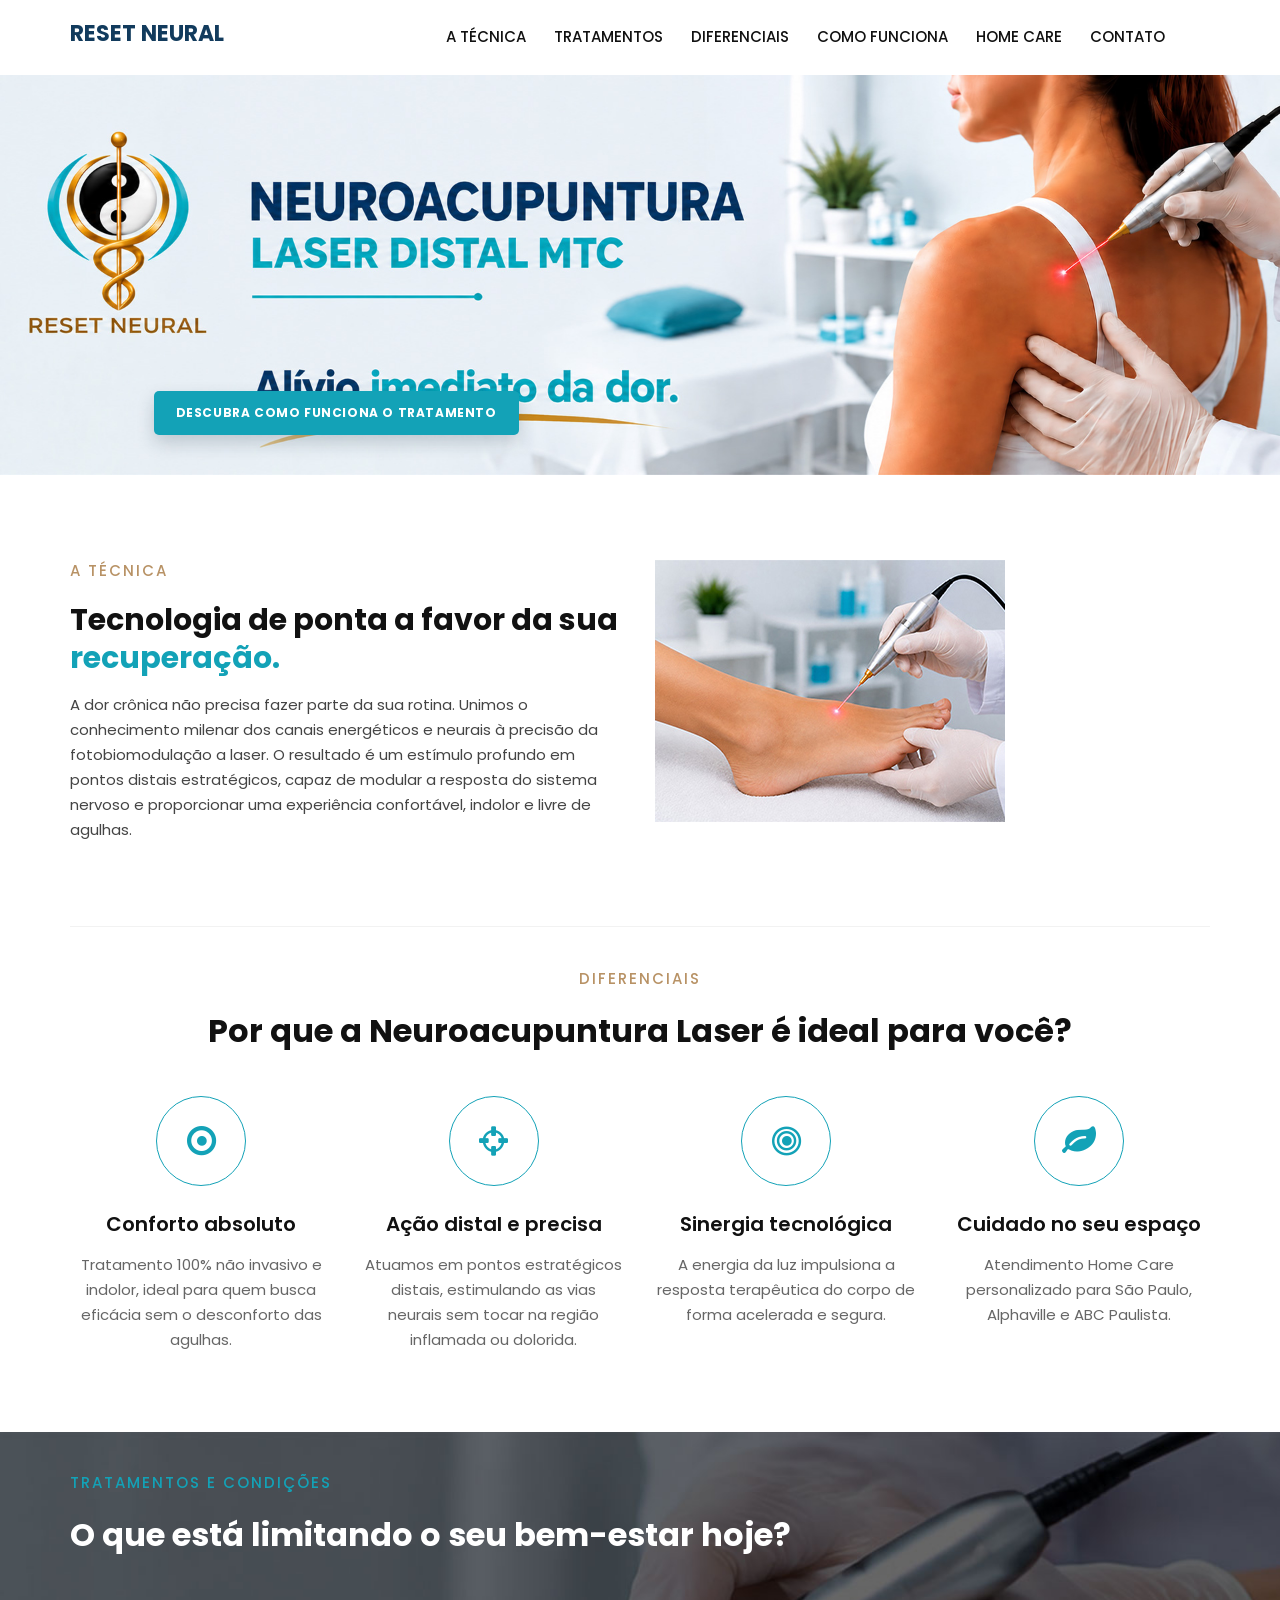
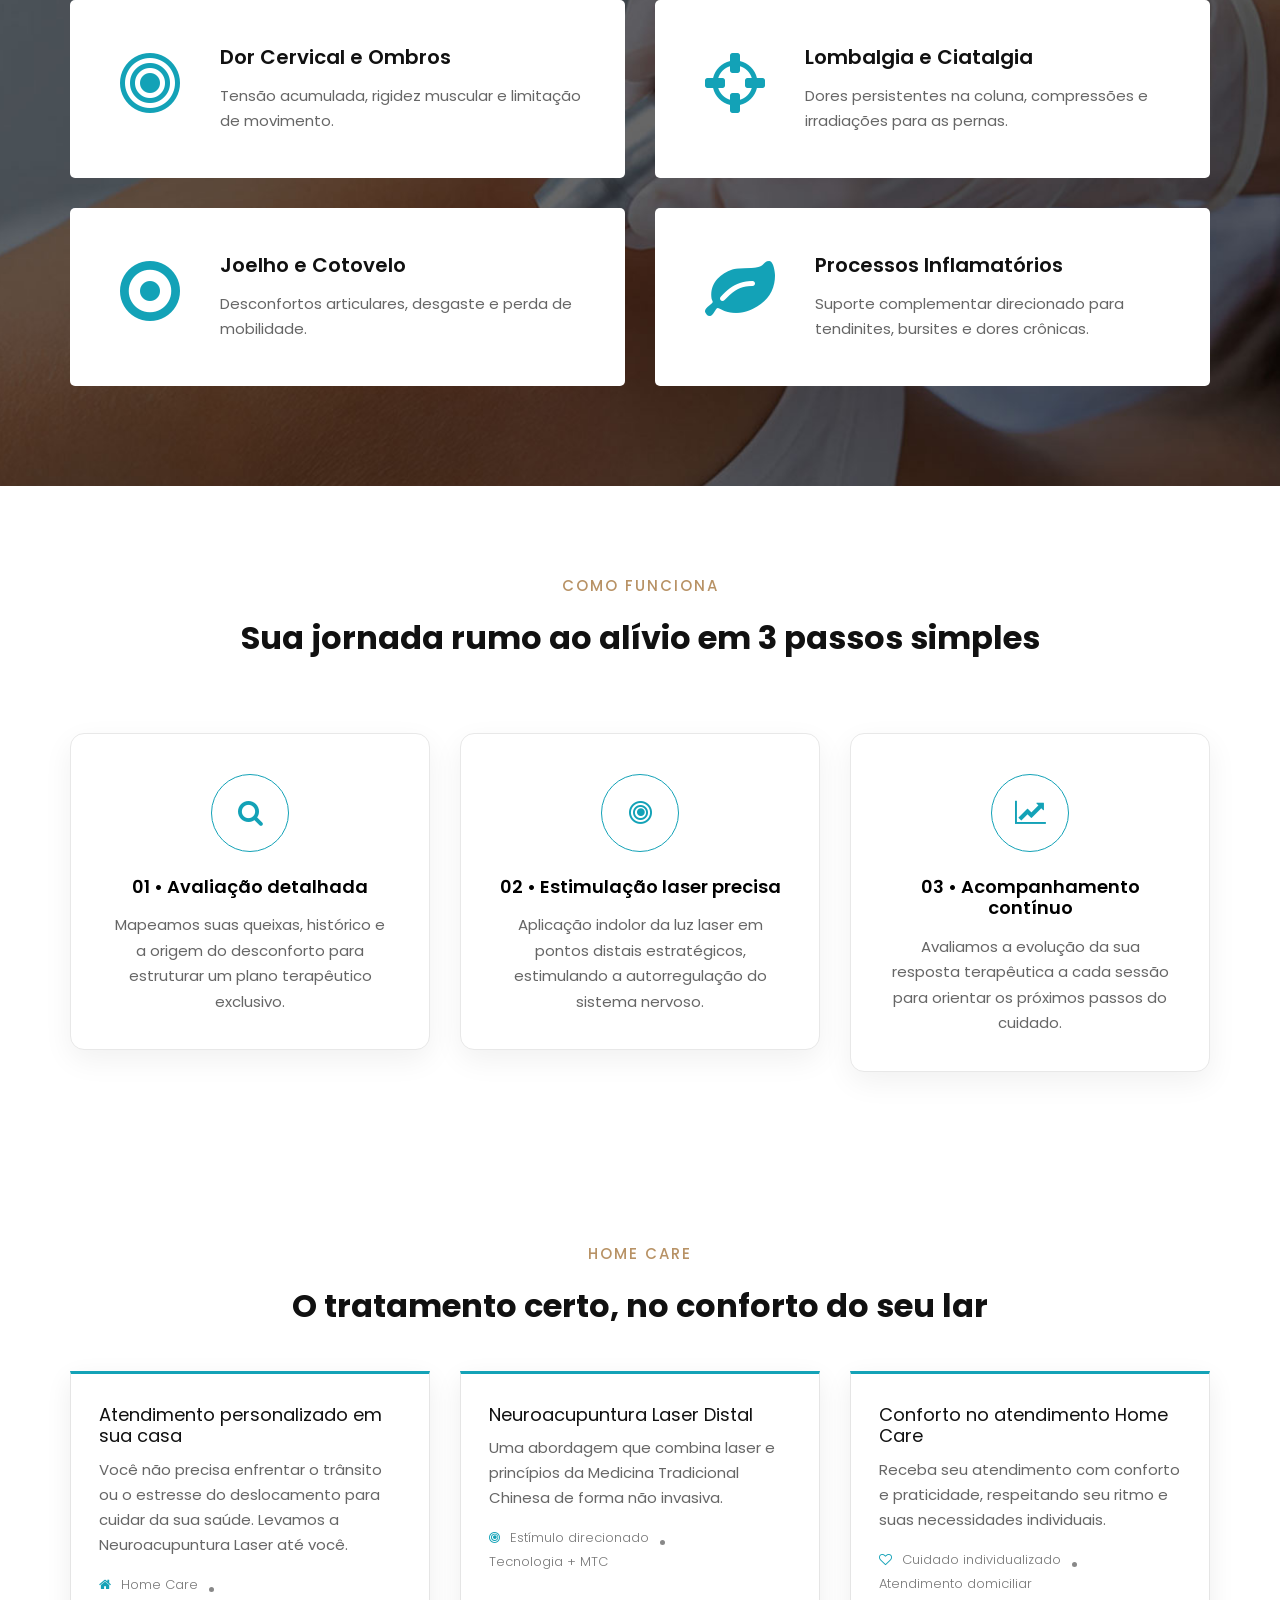
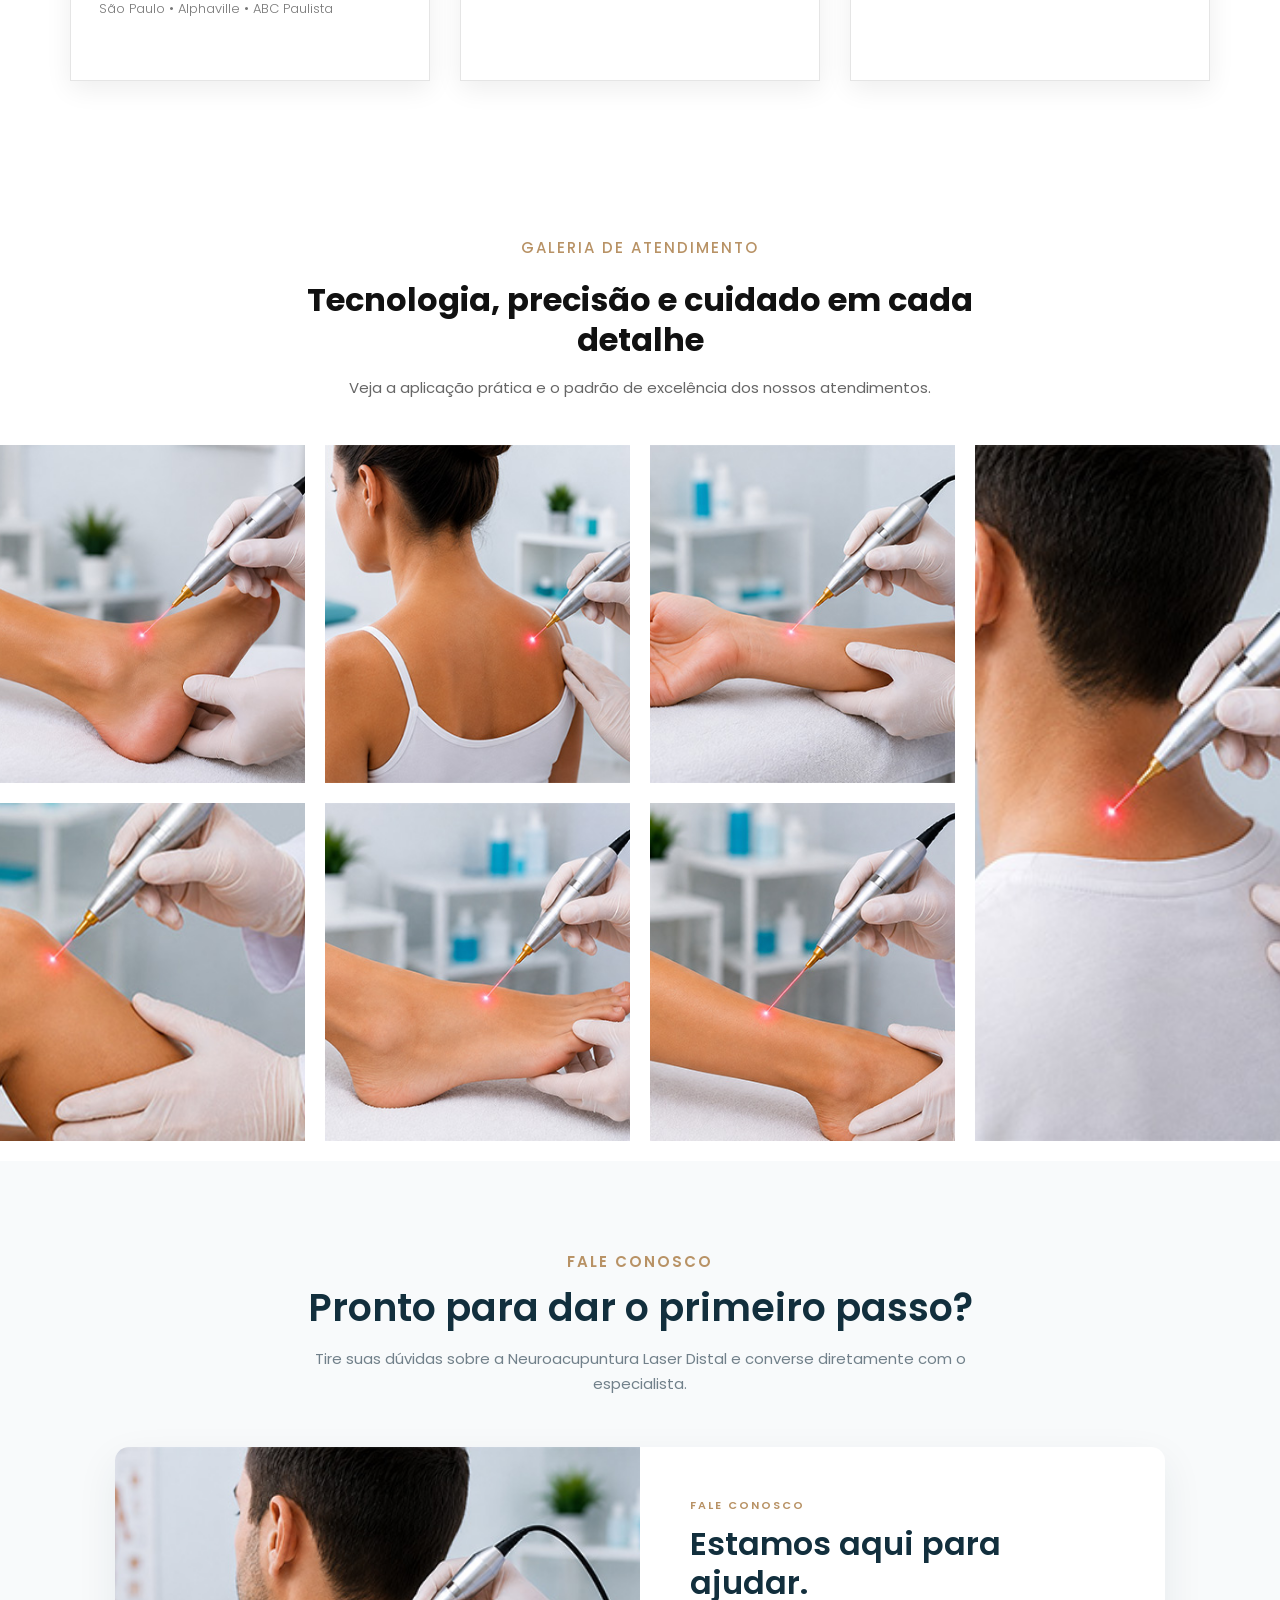
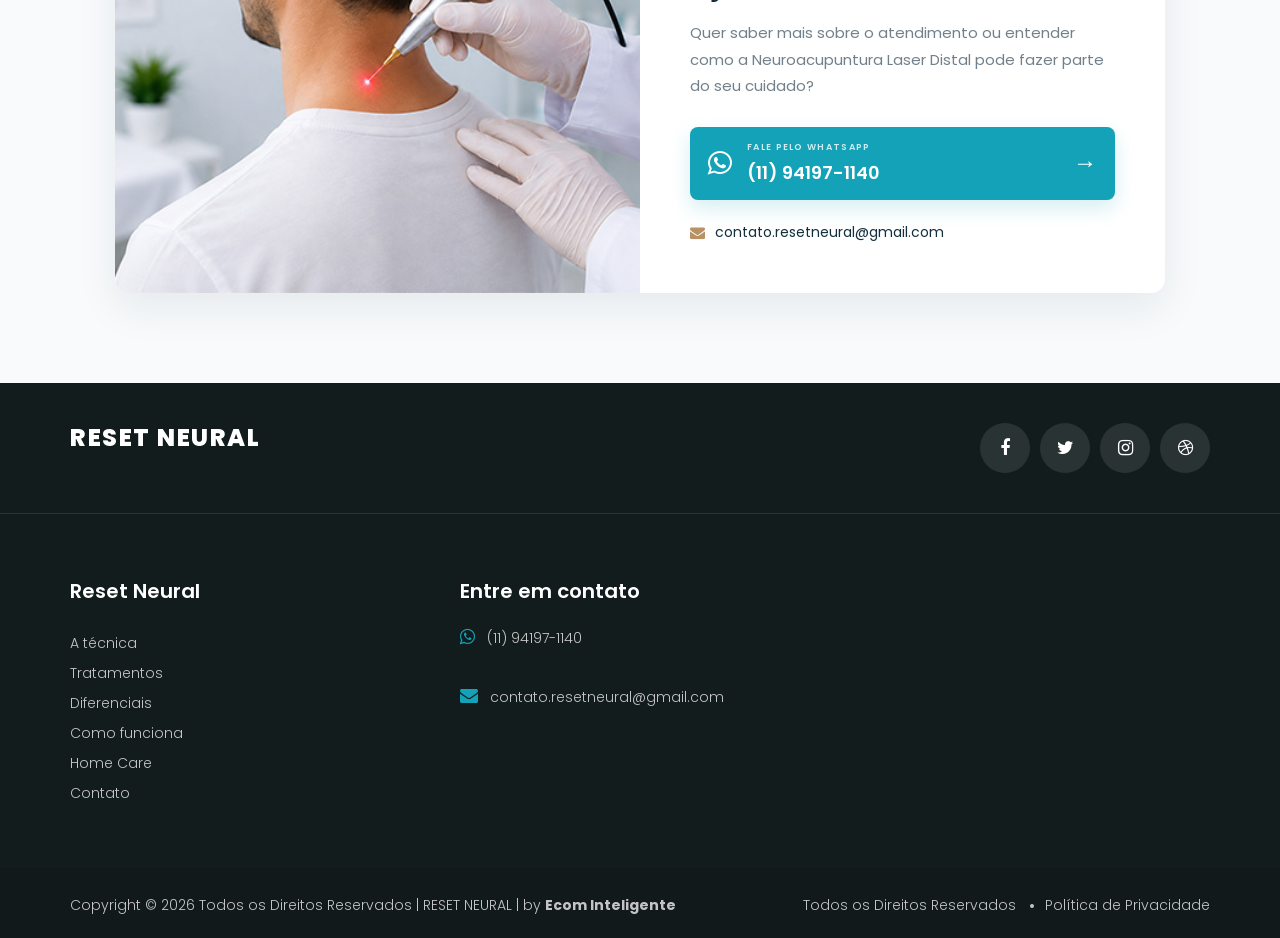
==== index.html @ 2e9e83bc "Atualiza landing page Reset Neural" ====
<!DOCTYPE html>
<html lang="pt-BR">

<head>
    <meta charset="UTF-8">
    <meta name="description" content="Reset Neural | Neuroacupuntura Laser Distal MTC para cuidado da dor e bem-estar.">
    <meta name="keywords" content="neuroacupuntura, laser distal, MTC, dor, bem-estar, home care, São Paulo, ABC Paulista">
    <meta name="viewport" content="width=device-width, initial-scale=1.0">
    <meta http-equiv="X-UA-Compatible" content="ie=edge">
    <title>Reset Neural | Neuroacupuntura Laser Distal MTC</title>


    <!-- Favicon -->
<link rel="icon" type="image/png" sizes="512x512" href="img/favicon.png">

<!-- Apple Touch Icon -->
<link rel="apple-touch-icon" sizes="180x180" href="img/apple-touch-icon.png">
    
    <!-- Google Font -->
    <link href="https://fonts.googleapis.com/css2?family=Poppins:wght@300;400;500;600;700;800;900&display=swap"
    rel="stylesheet">

    <!-- Css Styles -->
    <link rel="stylesheet" href="css/bootstrap.min.css" type="text/css">
    <link rel="stylesheet" href="css/font-awesome.min.css" type="text/css">
    <link rel="stylesheet" href="css/flaticon.css" type="text/css">
    <link rel="stylesheet" href="css/nice-select.css" type="text/css">
    <link rel="stylesheet" href="css/jquery-ui.min.css" type="text/css">
    <link rel="stylesheet" href="css/magnific-popup.css" type="text/css">
    <link rel="stylesheet" href="css/owl.carousel.min.css" type="text/css">
    <link rel="stylesheet" href="css/slicknav.min.css" type="text/css">
    <link rel="stylesheet" href="css/style.css" type="text/css">

<style>
/* Ícones Reset Neural — substituem os desenhos genéricos do template */
.rn-acu-icon {
    width: 90px;
    height: 90px;
    margin: 0 auto 20px;
    display: flex;
    align-items: center;
    justify-content: center;
    border: 1px solid #13A2B7;
    border-radius: 50%;
    color: #13A2B7;
    font-size: 34px;
    background: #fff;
}
.services__item__icon .fa {
    font-size: 28px;
}
</style>

<!-- Google Tag Manager -->
<script>(function(w,d,s,l,i){w[l]=w[l]||[];w[l].push({'gtm.start':
new Date().getTime(),event:'gtm.js'});var f=d.getElementsByTagName(s)[0],
j=d.createElement(s),dl=l!='dataLayer'?'&l='+l:'';j.async=true;j.src=
'https://www.googletagmanager.com/gtm.js?id='+i+dl;f.parentNode.insertBefore(j,f);
})(window,document,'script','dataLayer','GTM-T3L2Q5H4');</script>
<!-- End Google Tag Manager -->

</head>

<body>

<!-- Google Tag Manager (noscript) -->
<noscript><iframe src="https://www.googletagmanager.com/ns.html?id=GTM-T3L2Q5H4"
height="0" width="0" style="display:none;visibility:hidden"></iframe></noscript>
<!-- End Google Tag Manager (noscript) -->


    <!-- Page Preloder -->
    <div id="preloder">
        <div class="loader"></div>
    </div>

   <!-- Offcanvas Menu Begin -->
<div class="offcanvas-menu-overlay"></div>

<div class="offcanvas-menu-wrapper">

    <div class="offcanvas__logo">
        <a href="./index.html" class="mobile-brand-name">
            RESET NEURAL
        </a>
    </div>

    <div id="mobile-menu-wrap"></div>

</div>
<!-- Offcanvas Menu End -->

    <!-- Header Section Begin -->
    <header class="header">
        <div class="container">
            <div class="row">
                <div class="col-lg-3">
                    <div class="header__logo">
                        <a href="./index.html" class="logo-container">
    <span class="brand-name">RESET NEURAL</span>
</a>
                    </div>
                </div>
                <div class="col-lg-9">
                    <div class="header__menu__option">
                        <nav class="header__menu">
                            <ul>
                                <li><a href="#tecnica">A técnica</a></li>
                                <li><a href="#tratamentos">Tratamentos</a></li>
                                <li><a href="#diferenciais">Diferenciais</a></li>
                                <li><a href="#como-funciona">Como funciona</a></li>
                                <li><a href="#homecare">Home Care</a></li>
                                <li><a href="#contato">Contato</a></li>
                            </ul>
                        </nav>
                        
                    </div>
                </div>
            </div>
            <div class="canvas__open">
                <i class="fa fa-bars"></i>
            </div>
        </div>
    </header>
    <!-- Header Section End -->

    <!-- Hero Section Begin -->
    <section class="hero hero-principal">

    <picture>
        <source
            media="(max-width: 768px)"
            srcset="img/hero-banner-mobile.jpg">

        <img
            src="img/hero-banner-desktop.jpg"
            alt="Neuroacupuntura Laser Distal MTC"
            class="hero-banner-img">
    </picture>

    <a class="hero-cta" href="#tecnica">Descubra como funciona o tratamento</a>

</section>
    <!-- Hero Section End -->

    <!-- Consultation Section Begin -->
    <section class="consultation" id="tecnica">
        <div class="container">
            <div class="row">
                <div class="col-lg-12">
                    <div class="consultation__text">
                        <div class="row">
                            <div class="col-lg-6 col-md-6">
                                <div class="consultation__text__item">
                                    <div class="section-title">
                                        <span>A TÉCNICA</span>
                                        <h2>Tecnologia de ponta a favor da sua <b>recuperação.</b></h2>
                                    </div>
                                    <p>A dor crônica não precisa fazer parte da sua rotina. Unimos o conhecimento milenar dos canais energéticos e neurais à precisão da fotobiomodulação a laser. O resultado é um estímulo profundo em pontos distais estratégicos, capaz de modular a resposta do sistema nervoso e proporcionar uma experiência confortável, indolor e livre de agulhas.</p>
                                </div>
                            </div>
                            <div class="col-lg-6 col-md-6">
                                <img src="img/acupuntura-laser-distal.jpg" alt="Acupuntura Laser Distal">
                                    <!--<a href="https://www.youtube.com/watch?v=PXsuI67s2AA" class="play-btn video-popup"><i class="fa fa-play"></i></a>-->
                                </div>
                            </div>
                        </div>
                    </div>
                </div>
            </div>
        </div>
    </section>
    <!-- Consultation Section End -->

    <!-- Chooseus Section Begin -->
    <section class="chooseus spad" id="diferenciais">
        <div class="container">
            <div class="row">
                <div class="col-lg-12 text-center">
                    <div class="section-title">
                        <span>DIFERENCIAIS</span>
                        <h2>Por que a Neuroacupuntura Laser é ideal para você?</h2>
                    </div>
                </div>
            </div>
            <div class="row">
                <div class="col-lg-3 col-md-6 col-sm-6">
                    <div class="chooseus__item">
                        <span class="rn-acu-icon"><i class="fa fa-dot-circle-o"></i></span>
                        <h5>Conforto absoluto</h5>
                        <p>Tratamento 100% não invasivo e indolor, ideal para quem busca eficácia sem o desconforto das agulhas.</p>
                    </div>
                </div>
                <div class="col-lg-3 col-md-6 col-sm-6">
                    <div class="chooseus__item">
                        <span class="rn-acu-icon"><i class="fa fa-crosshairs"></i></span>
                        <h5>Ação distal e precisa</h5>
                        <p>Atuamos em pontos estratégicos distais, estimulando as vias neurais sem tocar na região inflamada ou dolorida.</p>
                    </div>
                </div>
                <div class="col-lg-3 col-md-6 col-sm-6">
                    <div class="chooseus__item">
                        <span class="rn-acu-icon"><i class="fa fa-bullseye"></i></span>
                        <h5>Sinergia tecnológica</h5>
                        <p>A energia da luz impulsiona a resposta terapêutica do corpo de forma acelerada e segura.</p>
                    </div>
                </div>
                <div class="col-lg-3 col-md-6 col-sm-6">
                    <div class="chooseus__item">
                        <span class="rn-acu-icon"><i class="fa fa-leaf"></i></span>
                        <h5>Cuidado no seu espaço</h5>
                        <p>Atendimento Home Care personalizado para São Paulo, Alphaville e ABC Paulista.</p>
                    </div>
                </div>
            </div>
        </div>
    </section>
    <!-- Chooseus Section End -->

    <!-- Services Section Begin -->
    <section class="services spad set-bg" id="tratamentos" data-setbg="img/services-bg.jpg">
        <div class="container">
            <div class="row">
                <div class="col-lg-8 col-md-8 col-sm-6">
                    <div class="section-title">
                        <span>TRATAMENTOS E CONDIÇÕES</span>
                        <h2>O que está limitando o seu bem-estar hoje?</h2>
                    </div>
                </div>
                <div class="col-lg-4 col-md-4 col-sm-6">
                </div>
            </div>
            <div class="row">
                <div class="col-lg-6 col-md-6">
                    <div class="services__item">
                        <div class="services__item__icon">
                            <span class="fa fa-bullseye"></span>
                        </div>
                        <div class="services__item__text">
                            <h5>Dor Cervical e Ombros</h5>
                            <p>Tensão acumulada, rigidez muscular e limitação de movimento.
                            </p>
                        </div>
                    </div>
                </div>
                <div class="col-lg-6 col-md-6">
                    <div class="services__item">
                        <div class="services__item__icon">
                            <span class="fa fa-crosshairs"></span>
                        </div>
                        <div class="services__item__text">
                            <h5>Lombalgia e Ciatalgia</h5>
                            <p>Dores persistentes na coluna, compressões e irradiações para as pernas.
                            </p>
                        </div>
                    </div>
                </div>
                <div class="col-lg-6 col-md-6">
                    <div class="services__item">
                        <div class="services__item__icon">
                            <span class="fa fa-dot-circle-o"></span>
                        </div>
                        <div class="services__item__text">
                            <h5>Joelho e Cotovelo</h5>
                            <p>Desconfortos articulares, desgaste e perda de mobilidade.
                            </p>
                        </div>
                    </div>
                </div>
                <div class="col-lg-6 col-md-6">
                    <div class="services__item">
                        <div class="services__item__icon">
                            <span class="fa fa-leaf"></span>
                        </div>
                        <div class="services__item__text">
                        <h5>Processos Inflamatórios</h5>
                            <p>Suporte complementar direcionado para tendinites, bursites e dores crônicas.
                            </p>
                        </div>
                    </div>
                </div>
            </div>
        </div>
    </section>
    <!-- Services Section End -->

    <!-- Team Section Begin -->
    <section class="team spad mt-5" id="como-funciona">
    <div class="container">

        <div class="row">
            <div class="col-lg-12 text-center">
                <div class="section-title">
                    <span>COMO FUNCIONA</span>
                    <h2>Sua jornada rumo ao alívio em 3 passos simples</h2>
                </div>
            </div>
        </div>

        <div class="row">

            <!-- CARD 01 -->
            <div class="col-lg-4 col-md-6 col-sm-6">
                <div class="team__item">

                    <span class="rn-acu-icon">
                        <i class="fa fa-search"></i>
                    </span>

                    <h5>01 • Avaliação detalhada</h5>

                    <p>
                        Mapeamos suas queixas, histórico e a origem do desconforto para estruturar um plano terapêutico exclusivo.
                    </p>

                </div>
            </div>

            <!-- CARD 02 -->
            <div class="col-lg-4 col-md-6 col-sm-6">
                <div class="team__item">

                    <span class="rn-acu-icon">
                        <i class="fa fa-bullseye"></i>
                    </span>

                    <h5>02 • Estimulação laser precisa</h5>

                    <p>
                        Aplicação indolor da luz laser em pontos distais estratégicos, estimulando a autorregulação do sistema nervoso.
                    </p>

                </div>
            </div>

            <!-- CARD 03 -->
            <div class="col-lg-4 col-md-6 col-sm-6">
                <div class="team__item">

                    <span class="rn-acu-icon">
                        <i class="fa fa-line-chart"></i>
                    </span>

                    <h5>03 • Acompanhamento contínuo</h5>

                    <p>
                        Avaliamos a evolução da sua resposta terapêutica a cada sessão para orientar os próximos passos do cuidado.
                    </p>

                </div>
            </div>

        </div>
    </div>
</section>
    <!-- Team Section End -->

    <!-- Latest News Begin -->
    <section class="latest spad" id="homecare">
    <div class="container">

        <div class="row justify-content-center">
    <div class="col-lg-8 col-md-10 col-sm-12">
        <div class="section-title text-center">
            <span>HOME CARE</span>
            <h2>O tratamento certo, no conforto do seu lar</h2>
        </div>
    </div>
</div>

        <div class="row">

            <!-- CARD 01 -->
            <div class="col-lg-4 col-md-6 col-sm-6">
                <div class="latest__item">
                    <h5>Atendimento personalizado em sua casa</h5>

                    <p>
                        Você não precisa enfrentar o trânsito ou o estresse do deslocamento para cuidar da sua saúde. Levamos a Neuroacupuntura Laser até você.
                    </p>

                    <ul>
                        <li>
                            <i class="fa fa-home"></i>
                            Home Care
                        </li>
                        <li>
                            São Paulo • Alphaville • ABC Paulista
                        </li>
                    </ul>
                </div>
            </div>

            <!-- CARD 02 -->
            <div class="col-lg-4 col-md-6 col-sm-6">
                <div class="latest__item">
                    <h5>Neuroacupuntura Laser Distal</h5>

                    <p>
                        Uma abordagem que combina laser e princípios da
                        Medicina Tradicional Chinesa de forma não invasiva.
                    </p>

                    <ul>
                        <li>
                            <i class="fa fa-bullseye"></i>
                            Estímulo direcionado
                        </li>
                        <li>
                            Tecnologia + MTC
                        </li>
                    </ul>
                </div>
            </div>

            <!-- CARD 03 -->
            <div class="col-lg-4 col-md-6 col-sm-6">
                <div class="latest__item">
                    <h5>Conforto no atendimento Home Care</h5>

                    <p>
                        Receba seu atendimento com conforto e praticidade,
                        respeitando seu ritmo e suas necessidades individuais.
                    </p>

                    <ul>
                        <li>
                            <i class="fa fa-heart-o"></i>
                            Cuidado individualizado
                        </li>
                        <li>
                            Atendimento domiciliar
                        </li>
                    </ul>
                </div>
            </div>

        </div>
    </div>
</section>
    <!-- Latest News End -->

    <!-- Gallery Begin -->
    <section class="gallery-section" id="galeria">
        <div class="container">
            <div class="section-title text-center">
                <span>GALERIA DE ATENDIMENTO</span>
                <h2>Tecnologia, precisão e cuidado em cada detalhe</h2>
                <p>Veja a aplicação prática e o padrão de excelência dos nossos atendimentos.</p>
            </div>
        </div>
        <div class="gallery">
            <div class="gallery__container">
                <div class="grid-sizer"></div>
                <div class="gc__item set-bg" data-setbg="img/gallery/gallery-1.jpg"><a href="img/gallery/gallery-1.jpg" class="image-popup"><i class="fa fa-search-plus"></i></a></div>
                <div class="gc__item set-bg" data-setbg="img/gallery/gallery-2.jpg"><a href="img/gallery/gallery-2.jpg" class="image-popup"><i class="fa fa-search-plus"></i></a></div>
                <div class="gc__item set-bg" data-setbg="img/gallery/gallery-3.jpg"><a href="img/gallery/gallery-3.jpg" class="image-popup"><i class="fa fa-search-plus"></i></a></div>
                <div class="gc__item gc__item__large set-bg" data-setbg="img/gallery/gallery-4.jpg"><a href="img/gallery/gallery-4.jpg" class="image-popup"><i class="fa fa-search-plus"></i></a></div>
                <div class="gc__item set-bg" data-setbg="img/gallery/gallery-5.jpg"><a href="img/gallery/gallery-5.jpg" class="image-popup"><i class="fa fa-search-plus"></i></a></div>
                <div class="gc__item set-bg" data-setbg="img/gallery/gallery-6.jpg"><a href="img/gallery/gallery-6.jpg" class="image-popup"><i class="fa fa-search-plus"></i></a></div>
                <div class="gc__item set-bg" data-setbg="img/gallery/gallery-7.jpg"><a href="img/gallery/gallery-7.jpg" class="image-popup"><i class="fa fa-search-plus"></i></a></div>
            </div>
        </div>
    </section>
    <!-- Gallery End -->

    <section class="reset-contato" id="contato">

    <div class="container">

        <div class="reset-contato__header">
            <span>FALE CONOSCO</span>

            <h2>Pronto para dar o primeiro passo?</h2>

            <p>
                Tire suas dúvidas sobre a Neuroacupuntura Laser Distal
                e converse diretamente com o especialista.
            </p>
        </div>

        <div class="reset-contato__content">

            <div class="reset-contato__image">
                <img
                    src="img/gallery/gallery-4.jpg"
                    alt="Atendimento de Neuroacupuntura Laser Distal"
                >
            </div>

            <div class="reset-contato__info">

                <span class="reset-contato__label">
                    FALE CONOSCO
                </span>

                <h3>
                    Estamos aqui para ajudar.
                </h3>

                <p>
                    Quer saber mais sobre o atendimento ou entender
                    como a Neuroacupuntura Laser Distal pode fazer
                    parte do seu cuidado?
                </p>

                <a
                    href="https://wa.me/5511941971140?text=Olá!%20Gostaria%20de%20saber%20mais%20sobre%20a%20Neuroacupuntura%20Laser%20Distal."
                    target="_blank"
                    rel="noopener"
                    class="reset-contato__whatsapp"
                >
                    <i class="fa fa-whatsapp"></i>

                    <span>
                        <small>FALE PELO WHATSAPP</small>
                        <strong>(11) 94197-1140</strong>
                    </span>

                    <b>→</b>
                </a>

                <a
                    href="mailto:contato.resetneural@gmail.com"
                    class="reset-contato__email"
                >
                    <i class="fa fa-envelope"></i>
                    <span>contato.resetneural@gmail.com</span>
                </a>

            </div>

        </div>

    </div>

</section>

    <!-- Footer Section Begin -->
    <footer class="footer">
    <div class="footer__top">
        <div class="container">
            <div class="row align-items-center">
                <div class="col-lg-4 col-md-6">
                    <div class="footer__logo">
                        <a href="./index.html" style="text-decoration: none;">
                            <span class="footer-brand-name">RESET NEURAL</span>
                        </a>
                    </div>
                </div>

                <div class="col-lg-4 col-md-6">
                </div>

                <div class="col-lg-4 col-md-12">
                    <div class="footer__social">
                        <a href="#"><i class="fa fa-facebook"></i></a>
                        <a href="#"><i class="fa fa-twitter"></i></a>
                        <a href="#"><i class="fa fa-instagram"></i></a>
                        <a href="#"><i class="fa fa-dribbble"></i></a>
                    </div>
                </div>
            </div> </div>
    </div>

    <div class="container">
    <div class="row">

        <!-- MENU -->
        <div class="col-lg-4 col-md-6 col-sm-6">
            <div class="footer__widget">
                <h5>Reset Neural</h5>

                <ul>
                    <li><a href="#tecnica">A técnica</a></li>
                    <li><a href="#tratamentos">Tratamentos</a></li>
                    <li><a href="#diferenciais">Diferenciais</a></li>
                    <li><a href="#como-funciona">Como funciona</a></li>
                    <li><a href="#homecare">Home Care</a></li>
                    <li><a href="#contato">Contato</a></li>
                </ul>
            </div>
        </div>

        <!-- CONTATO -->
        <div class="col-lg-4 col-md-6 col-sm-6">
            <div class="footer__address">
                <h5>Entre em contato</h5>

                <ul>
                    <li>
                        <i class="fa fa-whatsapp"></i>
                        <a href="https://wa.me/5511941971140"
                           target="_blank"
                           rel="noopener">
                            (11) 94197-1140
                        </a>
                    </li>

                    <li>
                        <i class="fa fa-envelope"></i>
                        <a href="mailto:contato.resetneural@gmail.com">
                            contato.resetneural@gmail.com
                        </a>
                    </li>
                </ul>
            </div>
        </div>

    </div>
</div>
    <div class="footer__copyright">
        <div class="container">
            <div class="row">
                <div class="col-lg-7">
                    <div class="footer__copyright__text">
                        <p>
    Copyright &copy; <span id="ano-atual"></span>
    Todos os Direitos Reservados | RESET NEURAL | by
    <a href="https://ecominteligente.com.br" target="_blank" style="color: inherit; font-weight: bold; text-decoration: none;">
        Ecom Inteligente
    </a>
</p>

<script>
    document.getElementById('ano-atual').textContent = new Date().getFullYear();
</script>
                    </div>
                </div>
                <div class="col-lg-5">
                    <ul>
                        <li>Todos os Direitos Reservados</li>
                        <li>Política de Privacidade</li>
                    </ul>
                </div>
            </div>
        </div>
    </div>
</footer>

    <!-- Js Plugins -->
    <script src="js/jquery-3.3.1.min.js"></script>
    <script src="js/bootstrap.min.js"></script>
    <script src="js/jquery.magnific-popup.min.js"></script>
    <script src="js/masonry.pkgd.min.js"></script>
    <script src="js/jquery-ui.min.js"></script>
    <script src="js/jquery.nice-select.min.js"></script>
    <script src="js/jquery.slicknav.js"></script>
    <script src="js/owl.carousel.min.js"></script>
    <script src="js/main.js"></script>

    


<!-- Botão voltar ao topo -->
<a href="#" class="back-to-top" id="backToTop" aria-label="Voltar ao topo">
    <i class="fa fa-angle-up"></i>
</a>

<script>
    const backToTop = document.getElementById('backToTop');

    window.addEventListener('scroll', function () {

        if (window.scrollY > 300) {
            backToTop.classList.add('show');
        } else {
            backToTop.classList.remove('show');
        }

    });
</script>

</body>

</html>
---- css/flaticon.css ----
@font-face {
  font-family: "Flaticon";
  src: url("../fonts/Flaticon.eot");
  src: url("../fonts/Flaticon.eot?#iefix") format("embedded-opentype"),
       url("../fonts/Flaticon.woff2") format("woff2"),
       url("../fonts/Flaticon.woff") format("woff"),
       url("../fonts/Flaticon.ttf") format("truetype"),
       url("../fonts/Flaticon.svg#Flaticon") format("svg");
  font-weight: normal;
  font-style: normal;
}

@media screen and (-webkit-min-device-pixel-ratio:0) {
  @font-face {
    font-family: "Flaticon";
    src: url("../fonts/Flaticon.svg#Flaticon") format("svg");
  }
}

[class^="flaticon-"]:before, [class*=" flaticon-"]:before,
[class^="flaticon-"]:after, [class*=" flaticon-"]:after {   
  font-family: Flaticon;
  font-size: 20px;
  font-style: normal;
  margin-left: 0;
}

.fimanager:before {
      display: inline-block;
  font-family: "Flaticon";
  font-style: normal;
  font-weight: normal;
  font-variant: normal;
  line-height: 1;
  text-decoration: inherit;
  text-rendering: optimizeLegibility;
  text-transform: none;
  -moz-osx-font-smoothing: grayscale;
  -webkit-font-smoothing: antialiased;
  font-smoothing: antialiased;
    display: block;
}

.flaticon-001-anatomy:before { content: "\f100"; }
.flaticon-002-Essenza:before { content: "\f101"; }
.flaticon-003-anatomy:before { content: "\f102"; }
.flaticon-004-beauty:before { content: "\f103"; }
.flaticon-005-asymmetry:before { content: "\f104"; }
.flaticon-006-breast:before { content: "\f105"; }
.flaticon-007-Essenza:before { content: "\f106"; }
.flaticon-008-abdominoplasty:before { content: "\f107"; }
.flaticon-009-anatomy:before { content: "\f108"; }
.flaticon-010-beauty:before { content: "\f109"; }
.flaticon-011-beauty:before { content: "\f10a"; }
.flaticon-012-beauty:before { content: "\f10b"; }
.flaticon-013-anatomy:before { content: "\f10c"; }
.flaticon-014-anatomy:before { content: "\f10d"; }
.flaticon-015-abdomen:before { content: "\f10e"; }
.flaticon-016-belly:before { content: "\f10f"; }
.flaticon-017-Essenza:before { content: "\f110"; }
.flaticon-018-beauty:before { content: "\f111"; }
.flaticon-019-Essenza:before { content: "\f112"; }
.flaticon-020-beauty:before { content: "\f113"; }
.flaticon-021-anatomy:before { content: "\f114"; }
.flaticon-022-arm:before { content: "\f115"; }
.flaticon-023-beauty:before { content: "\f116"; }
.flaticon-024-abdominoplasty:before { content: "\f117"; }
.flaticon-025-Essenza:before { content: "\f118"; }
.flaticon-026-anatomy:before { content: "\f119"; }
.flaticon-027-beauty:before { content: "\f11a"; }
.flaticon-028-beauty:before { content: "\f11b"; }
.flaticon-029-beauty:before { content: "\f11c"; }
.flaticon-030-belly:before { content: "\f11d"; }
.flaticon-031-anatomy:before { content: "\f11e"; }
.flaticon-032-anatomy:before { content: "\f11f"; }
.flaticon-033-beauty:before { content: "\f120"; }
.flaticon-034-healthcare-and-medical:before { content: "\f121"; }
.flaticon-035-beauty:before { content: "\f122"; }
.flaticon-036-beauty:before { content: "\f123"; }
.flaticon-037-belly:before { content: "\f124"; }
.flaticon-038-beauty:before { content: "\f125"; }
.flaticon-039-beauty:before { content: "\f126"; }
.flaticon-040-anatomy:before { content: "\f127"; }
.flaticon-041-anatomy:before { content: "\f128"; }
.flaticon-042-beauty:before { content: "\f129"; }
.flaticon-043-beauty:before { content: "\f12a"; }
.flaticon-044-Essenza:before { content: "\f12b"; }
.flaticon-045-belly:before { content: "\f12c"; }
.flaticon-046-breast:before { content: "\f12d"; }
.flaticon-047-eye:before { content: "\f12e"; }
.flaticon-048-beauty:before { content: "\f12f"; }
.flaticon-049-abdominoplasty:before { content: "\f130"; }
.flaticon-050-belly:before { content: "\f131"; }
---- css/nice-select.css ----
.nice-select {
  -webkit-tap-highlight-color: transparent;
  background-color: #fff;
  border-radius: 5px;
  border: solid 1px #e8e8e8;
  box-sizing: border-box;
  clear: both;
  cursor: pointer;
  display: block;
  float: left;
  font-family: inherit;
  font-size: 14px;
  font-weight: normal;
  height: 42px;
  line-height: 40px;
  outline: none;
  padding-left: 18px;
  padding-right: 30px;
  position: relative;
  text-align: left !important;
  -webkit-transition: all 0.2s ease-in-out;
  transition: all 0.2s ease-in-out;
  -webkit-user-select: none;
     -moz-user-select: none;
      -ms-user-select: none;
          user-select: none;
  white-space: nowrap;
  width: auto; }
  .nice-select:hover {
    border-color: #dbdbdb; }
  .nice-select:active, .nice-select.open, .nice-select:focus {
    border-color: #999; }
  .nice-select:after {
    border-bottom: 2px solid #999;
    border-right: 2px solid #999;
    content: '';
    display: block;
    height: 5px;
    margin-top: -4px;
    pointer-events: none;
    position: absolute;
    right: 12px;
    top: 50%;
    -webkit-transform-origin: 66% 66%;
        -ms-transform-origin: 66% 66%;
            transform-origin: 66% 66%;
    -webkit-transform: rotate(45deg);
        -ms-transform: rotate(45deg);
            transform: rotate(45deg);
    -webkit-transition: all 0.15s ease-in-out;
    transition: all 0.15s ease-in-out;
    width: 5px; }
  .nice-select.open:after {
    -webkit-transform: rotate(-135deg);
        -ms-transform: rotate(-135deg);
            transform: rotate(-135deg); }
  .nice-select.open .list {
    opacity: 1;
    pointer-events: auto;
    -webkit-transform: scale(1) translateY(0);
        -ms-transform: scale(1) translateY(0);
            transform: scale(1) translateY(0); }
  .nice-select.disabled {
    border-color: #ededed;
    color: #999;
    pointer-events: none; }
    .nice-select.disabled:after {
      border-color: #cccccc; }
  .nice-select.wide {
    width: 100%; }
    .nice-select.wide .list {
      left: 0 !important;
      right: 0 !important; }
  .nice-select.right {
    float: right; }
    .nice-select.right .list {
      left: auto;
      right: 0; }
  .nice-select.small {
    font-size: 12px;
    height: 36px;
    line-height: 34px; }
    .nice-select.small:after {
      height: 4px;
      width: 4px; }
    .nice-select.small .option {
      line-height: 34px;
      min-height: 34px; }
  .nice-select .list {
    background-color: #fff;
    border-radius: 5px;
    box-shadow: 0 0 0 1px rgba(68, 68, 68, 0.11);
    box-sizing: border-box;
    margin-top: 4px;
    opacity: 0;
    overflow: hidden;
    padding: 0;
    pointer-events: none;
    position: absolute;
    top: 100%;
    left: 0;
    -webkit-transform-origin: 50% 0;
        -ms-transform-origin: 50% 0;
            transform-origin: 50% 0;
    -webkit-transform: scale(0.75) translateY(-21px);
        -ms-transform: scale(0.75) translateY(-21px);
            transform: scale(0.75) translateY(-21px);
    -webkit-transition: all 0.2s cubic-bezier(0.5, 0, 0, 1.25), opacity 0.15s ease-out;
    transition: all 0.2s cubic-bezier(0.5, 0, 0, 1.25), opacity 0.15s ease-out;
    z-index: 9; }
    .nice-select .list:hover .option:not(:hover) {
      background-color: transparent !important; }
  .nice-select .option {
    cursor: pointer;
    font-weight: 400;
    line-height: 40px;
    list-style: none;
    min-height: 40px;
    outline: none;
    padding-left: 18px;
    padding-right: 29px;
    text-align: left;
    -webkit-transition: all 0.2s;
    transition: all 0.2s; }
    .nice-select .option:hover, .nice-select .option.focus, .nice-select .option.selected.focus {
      background-color: #f6f6f6; }
    .nice-select .option.selected {
      font-weight: bold; }
    .nice-select .option.disabled {
      background-color: transparent;
      color: #999;
      cursor: default; }

.no-csspointerevents .nice-select .list {
  display: none; }

.no-csspointerevents .nice-select.open .list {
  display: block; }
---- css/style.css ----
/******************************************************************
	Templater Name: Essenza
	Description: Essenza medical template
	Author: Colorib
	Author URI: https://colorlib.com/
	Version: 1.0
	Created: Colorib
******************************************************************/

/*------------------------------------------------------------------
[Table of contents]

1.  Template default CSS
	1.1	Variables
	1.2	Mixins
	1.3	Flexbox
	1.4	Reset
2.  Helper Css
3.  Header Section
4.  Hero Section
5.  Consultation Section
6.  Banner Section
7.  Chooseus Section
8.  Team Section
9.  Gallery
10.  Footer Style
-------------------------------------------------------------------*/

/*----------------------------------------*/

/* Template default CSS
/*----------------------------------------*/

html,
body {
	height: 100%;
	font-family: "Poppins", sans-serif;
	-webkit-font-smoothing: antialiased;
}

h1,
h2,
h3,
h4,
h5,
h6 {
	margin: 0;
	color: #111111;
	font-weight: 400;
	font-family: "Poppins", sans-serif;
}

h1 {
	font-size: 70px;
}

h2 {
  font-size: clamp(26px, 3.5vw, 32px);
  line-height: 1.25;
}


h3 {
	font-size: 30px;
}

h4 {
	font-size: 24px;
}

h5 {
	font-size: 18px;
}

h6 {
	font-size: 16px;
}

p {
	font-size: 15px;
	font-family: "Poppins", sans-serif;
	color: #666666;
	font-weight: 400;
	line-height: 25px;
	margin: 0 0 15px 0;
}

img {
	max-width: 100%;
}

input:focus,
select:focus,
button:focus,
textarea:focus {
	outline: none;
}

a:hover,
a:focus {
	text-decoration: none;
	outline: none;
	color: inherit;
}

ul,
ol {
	padding: 0;
	margin: 0;
}

/*---------------------
  Helper CSS
-----------------------*/

.section-title {
	margin-bottom: 45px;
}

.section-title span {
	font-size: 15px;
	color: #B89265;
	font-weight: 500;
	letter-spacing: 2px;
	text-transform: uppercase;
	
	
}

.section-title h2 {
	color: #111111;
	font-weight: 700;
	margin-top: 20px;
	
}

.set-bg {
	background-repeat: no-repeat;
	background-size: cover;
	background-position: top center;
}

.spad {
    padding-top: 40px;
    padding-bottom: 100px;
}

@media (max-width: 768px) {
    .spad {
        padding-top: 4cqmax;
        padding-bottom: 60px;
    }
}


.text-white h1,
.text-white h2,
.text-white h3,
.text-white h4,
.text-white h5,
.text-white h6,
.text-white p,
.text-white span,
.text-white li,
.text-white a {
	color: #fff;
}

/* buttons */

.primary-btn {
	display: inline-block;
	font-size: 15px;
	font-weight: 500;
	padding: 12px 30px 10px;
	text-transform: uppercase;
	color: #111111;
	text-transform: uppercase;
	letter-spacing: 2px;
	border: 2px solid #B89265;
	border-radius: 5px;
}

.primary-btn.normal-btn {
	background: #13a2b7;
	color: #ffffff;
	font-weight: 600;
}

.site-btn {
	font-size: 15px;
	color: #ffffff;
	background: #13a2b7;
	font-weight: 600;
	border: none;
	border-radius: 5px;
	display: inline-block;
	text-transform: uppercase;
	letter-spacing: 2px;
	padding: 14px 30px 12px;
}

/* Preloder */

#preloder {
	position: fixed;
	width: 100%;
	height: 100%;
	top: 0;
	left: 0;
	z-index: 999999;
	background: #000;
}

.loader {
	width: 40px;
	height: 40px;
	position: absolute;
	top: 50%;
	left: 50%;
	margin-top: -13px;
	margin-left: -13px;
	border-radius: 60px;
	animation: loader 0.8s linear infinite;
	-webkit-animation: loader 0.8s linear infinite;
}

@keyframes loader {
	0% {
		-webkit-transform: rotate(0deg);
		transform: rotate(0deg);
		border: 4px solid #f44336;
		border-left-color: transparent;
	}
	50% {
		-webkit-transform: rotate(180deg);
		transform: rotate(180deg);
		border: 4px solid #673ab7;
		border-left-color: transparent;
	}
	100% {
		-webkit-transform: rotate(360deg);
		transform: rotate(360deg);
		border: 4px solid #f44336;
		border-left-color: transparent;
	}
}

@-webkit-keyframes loader {
	0% {
		-webkit-transform: rotate(0deg);
		border: 4px solid #f44336;
		border-left-color: transparent;
	}
	50% {
		-webkit-transform: rotate(180deg);
		border: 4px solid #673ab7;
		border-left-color: transparent;
	}
	100% {
		-webkit-transform: rotate(360deg);
		border: 4px solid #f44336;
		border-left-color: transparent;
	}
}

/*---------------------
  Header
-----------------------*/

.header.header--normal {
	border-bottom: 1px solid #f2f2f2;
}

.header__top {
	background: #13a2b7;
}

.header__top__left {
	padding: 12px 0;
}

.header__top__left li {
	font-size: 13px;
	color: #ffffff;
	list-style: none;
	display: inline-block;
	margin-right: 25px;
}

.header__top__left li:last-child {
	margin-right: 0;
}

.header__top__left li i {
	font-size: 15px;
	margin-right: 5px;
}

.header__top__right {
	text-align: right;
	padding: 12px 0;
}

.header__top__right a {
	font-size: 16px;
	color: #ffffff;
	display: inline-block;
	margin-right: 20px;
}

.header__top__right a:last-child {
	margin-right: 0;
}

.header__logo {
	padding: 18px 0;
}

.header__logo a {
	display: inline-block;
}

.header__menu__option {
	text-align: right;
	padding: 30px 0;
}

.header__menu {
	display: inline-block;
	margin-right: 45px;
}

.header__menu ul li {
	list-style: none;
	display: inline-block;
	margin-right: 45px;
	position: relative;
}

.header__menu ul li.active a:after {
	-webkit-transform: scale(1);
	-ms-transform: scale(1);
	transform: scale(1);
}

.header__menu ul li:hover a:after {
	-webkit-transform: scale(1);
	-ms-transform: scale(1);
	transform: scale(1);
}

.header__menu ul li:hover .dropdown {
	top: 30px;
	opacity: 1;
	visibility: visible;
}

.header__menu ul li:last-child {
	margin-right: 0;
}

.header__menu ul li .dropdown {
	position: absolute;
	left: 0;
	top: 52px;
	width: 150px;
	background: #111111;
	text-align: left;
	padding: 2px 0;
	z-index: 9;
	opacity: 0;
	visibility: hidden;
	-webkit-transition: all, 0.3s;
	-o-transition: all, 0.3s;
	transition: all, 0.3s;
}

.header__menu ul li .dropdown li {
	display: block;
	margin-right: 0;
}

.header__menu ul li .dropdown li a {
	font-size: 14px;
	color: #ffffff;
	font-weight: 500;
	padding: 8px 20px;
	text-transform: capitalize;
}

.header__menu ul li .dropdown li a:after {
	display: none;
}

.header__menu ul li a {
	font-size: 15px;
	color: #111111;
	font-weight: 500;
	display: block;
	padding: 4px 0;
	text-transform: uppercase;
	position: relative;
}

.header__menu ul li a:after {
	position: absolute;
	left: 0;
	bottom: 0;
	width: 100%;
	height: 2px;
	background: #13a2b7;
	content: "";
	-webkit-transition: all, 0.3s;
	-o-transition: all, 0.3s;
	transition: all, 0.3s;
	-webkit-transform: scale(0);
	-ms-transform: scale(0);
	transform: scale(0);
}

.header__btn {
	display: inline-block;
}

.offcanvas-menu-wrapper {
	display: none;
}

.canvas__open {
	display: none;
}

/*---------------------
  Hero - Corrigido e Responsivo
-----------------------*/


.hero__text span {
    font-size: 18px;             /* Aumentado de 15px para 18px */
    font-weight: 800;             /* Extra negrito para legibilidade */
    color: #B89265;
    text-transform: uppercase;
    display: block;
    letter-spacing: 1px;          /* Melhora o visual em caixa alta */
    /* Sombra bem leve para destacar do fundo branco/claro */
    text-shadow: 1px 1px 1px rgba(255, 255, 255, 0.5); 
}

.hero__text h2 {
    font-size: 48px;
    color: #111111;
    font-weight: 700;
    line-height: 60px;
    margin-top: 10px;
    margin-bottom: 35px;
}

/* --- AJUSTES PARA CELULAR (MOBILE) --- */
/*@media (max-width: 768px) {
    .hero {
        width: 100%;
        height: 100vw;
        min-height: 0;

        background-image: url("../img/banner-mobile.jpg") !important;
        background-repeat: no-repeat;
        background-position: center center;
        background-size: 100% 100%;
    }
}*/


.hero {
  min-height: 75vh;          /* aumenta o banner verticalmente */
  display: flex;
  align-items: center;       /* centraliza o conteúdo verticalmente */
  background-size: cover;
  background-position: center right;
  margin-bottom: 50px;
}


    .hero__text span {
        font-size: 14px !important; /* Texto menor */
        background: rgba(255, 255, 255, 0.7);
        display: inline-block;
        padding: 4px 10px;
        border-radius: 3px;
        margin-bottom: 10px; /* Espaço para não encostar no título */
    }

    .hero__text h2 {
        font-size: 24px !important; /* Tamanho reduzido para evitar sobreposição */
        line-height: 1.4 !important; /* Espaçamento maior entre as linhas */
        margin-bottom: 20px;
        color: #111111;
        
        /* Ajuste para o fundo não sobrepor */
        display: block; 
        background: none; /* Removemos o fundo do H2 para evitar o erro visual do print */
    }
    
    /* Criamos uma "caixa" atrás do H2 para garantir leitura sem bugar as linhas */
    .hero__text {
        background: rgba(255, 255, 255, 0.5); 
        padding: 15px;
        border-radius: 8px;
        max-width: 90%;
    }


/*---------------------
  Consultation
-----------------------*/

.consultation__form {
	padding: 50px;
	-webkit-box-shadow: 0px 0px 15px rgba(0, 0, 0, 0.1);
	box-shadow: 0px 0px 15px rgba(0, 0, 0, 0.1);
	margin-top: -70px;
	background: #ffffff;
}

.consultation__form .section-title {
	margin-bottom: 35px;
}

.consultation__form .section-title h2 {
  font-size: 24px;
  line-height: 1.3;
}



.consultation__form form input {
	font-size: 15px;
	color: #666666;
	width: 100%;
	height: 50px;
	padding-left: 20px;
	border: 1px solid #f2f2f2;
	border-radius: 5px;
	margin-bottom: 20px;
}

.consultation__form form input::-webkit-input-placeholder {
	color: #666666;
}

.consultation__form form input::-moz-placeholder {
	color: #666666;
}

.consultation__form form input:-ms-input-placeholder {
	color: #666666;
}

.consultation__form form input::-ms-input-placeholder {
	color: #666666;
}

.consultation__form form input::placeholder {
	color: #666666;
}

.consultation__form form input:focus {
	border-color: #9d9d9d;
}

.consultation__form form .datepicker__item {
	position: relative;
}

.consultation__form form .datepicker__item i {
	position: absolute;
	right: 20px;
	top: 18px;
	font-size: 15px;
	color: #666666;
}

.consultation__form form .nice-select {
	float: none;
	width: 100%;
	height: 50px;
	line-height: 50px;
	padding-left: 20px;
	border-radius: 5px;
	margin-bottom: 20px;
}

.consultation__form form .nice-select:after {
	border-bottom: 1.5px solid #666666;
	border-right: 1.5px solid #666666;
	height: 8px;
	right: 20px;
	top: 46%;
	width: 8px;
}

.consultation__form form .nice-select span {
	font-size: 15px;
	color: #666666;
}

.consultation__form form .nice-select.active,
.consultation__form form .nice-select.open,
.consultation__form form .nice-select:focus {
	border-color: #666666;
}

.consultation__form form .nice-select .list {
	width: 100%;
	margin-top: 0;
	border-radius: 5px;
}

.consultation__form form button {
	width: 100%;
}

.consultation__text {
	padding: 100px 0;
	position: relative;
}

.consultation__text:after {
	position: absolute;
	right: 0;
	bottom: 0;
	width: 100%;
	height: 1px;
	background: #f2f2f2;
	content: "";
}

.consultation__text__item .section-title {
	margin-bottom: 15px;
}

.consultation__text__item .section-title h2 {
  font-size: 30px;
  line-height: 1.25;
}


.consultation__text__item .section-title h2 b {
	font-weight: 700;
	color: #13a2b7;
}

.consultation__text__item p {
	color: #444444;
	margin-bottom: 0;
}


.site-btn {
  display: inline-flex;
  align-items: center;
  justify-content: center;
  white-space: nowrap;
}


.consultation__video {
	height: 262px;
	display: -webkit-box;
	display: -ms-flexbox;
	display: flex;
	-webkit-box-align: center;
	-ms-flex-align: center;
	align-items: center;
	-webkit-box-pack: center;
	-ms-flex-pack: center;
	justify-content: center;
}

@media (max-width: 768px) {
  .consultation__text__item .section-title h2 {
    font-size: 26px;
    line-height: 1.3;
  }
}


.consultation__video .play-btn {
	display: inline-block;
	height: 50px;
	width: 50px;
	background: #13a2b7;
	border-radius: 50%;
	line-height: 50px;
	text-align: center;
	font-size: 18px;
	color: #ffffff;
}

/*---------------------
  Choose Us
-----------------------*/

.chooseus {
	padding-bottom: 50px;
}

.chooseus__item {
	text-align: center;
	margin-bottom: 30px;
}

.chooseus__item h5 {
	font-size: 20px;
	color: #111111;
	font-weight: 600;
	margin-top: 26px;
	margin-bottom: 16px;
}

.chooseus__item p {
	margin-bottom: 0;
}


/*---------------------
  Services
-----------------------*/

.services {
	padding-bottom: 70px;
}

.services .section-title span {
	color: #13a2b7;
}

.services .section-title h2 {
	color: #ffffff;
}

.services__btn {
	text-align: right;
}

.services__btn .primary-btn {
	color: #ffffff;
}

.services__item {
	background: #ffffff;
	padding: 45px 30px 45px 50px;
	margin-bottom: 30px;
	border-radius: 5px;
}

.services__item:hover {
	background: #13a2b7;
}

.services__item:hover .services__item__icon span {
	color: #ffffff;
}

.services__item:hover .services__item__text h5 {
	color: #ffffff;
}

.services__item:hover .services__item__text p {
	color: #ffffff;
}

.services__item__icon {
	float: left;
	margin-right: 40px;
}

.services__item__icon span {
	color: #13a2b7;
	font-size: 40px;
	display: inline-block;
	line-height: 76px;
	-webkit-transition: all, 0.3s;
	-o-transition: all, 0.3s;
	transition: all, 0.3s;
}

.services__item__icon span:before {
	font-size: 70px;
}

.services__item__text {
	overflow: hidden;
}

.services__item__text h5 {
	font-size: 20px;
	color: #111111;
	font-weight: 600;
	margin-bottom: 14px;
	-webkit-transition: all, 0.3s;
	-o-transition: all, 0.3s;
	transition: all, 0.3s;
}

.services__item__text p {
	margin-bottom: 0;
	-webkit-transition: all, 0.3s;
	-o-transition: all, 0.3s;
	transition: all, 0.3s;
}

/*---------------------
  Team
-----------------------*/

.team {
	padding-bottom: 70px;
}

.team__item {
	text-align: center;
	margin-bottom: 30px;
}

.team__item:hover img {
	border-color: #13a2b7;
}

.team__item img {
	height: 270px;
	width: 270px;
	border-radius: 50%;
	border: 10px solid #ffffff;
	-webkit-box-shadow: 0px 5px 20px rgba(0, 0, 0, 0.1);
	box-shadow: 0px 5px 20px rgba(0, 0, 0, 0.1);
	margin-bottom: 32px;
	-webkit-transition: all, 0.5s;
	-o-transition: all, 0.5s;
	transition: all, 0.5s;
}

.team__item h5 {
	font-size: 20px;
	color: #111111;
	font-weight: 600;
	margin-bottom: 5px;
}

.team__item span {
	font-size: 15px;
	color: #13a2b7;
	display: block;
	margin-bottom: 12px;
}

.team__item .team__item__social a {
	font-size: 15px;
	color: #666666;
	display: inline-block;
	margin-right: 20px;
}

.team__item .team__item__social a:last-child {
	margin-right: 0;
}

/*---------------------
  Gallery
-----------------------*/

.gallery {
	overflow: hidden;
}

.gallery__container {
	margin-right: -20px;
}

.gallery__container .gc__item {
	height: 338px;
	width: calc(25% - 20px);
	float: left;
	margin-right: 20px;
	margin-bottom: 20px;
	position: relative;
	z-index: 1;
	display: -webkit-box;
	display: -ms-flexbox;
	display: flex;
	-webkit-box-align: center;
	-ms-flex-align: center;
	align-items: center;
	-webkit-box-pack: center;
	-ms-flex-pack: center;
	justify-content: center;
}

.gallery__container .gc__item:hover:after {
	opacity: 1;
}

.gallery__container .gc__item:hover a {
	opacity: 1;
	visibility: visible;
}

.gallery__container .gc__item:after {
	position: absolute;
	left: 0;
	top: 0;
	height: 100%;
	width: 100%;
	background: rgba(19, 161, 183, 0.5);
	content: "";
	z-index: -1;
	-webkit-transition: all, 0.5s;
	-o-transition: all, 0.5s;
	transition: all, 0.5s;
	opacity: 0;
}

.gallery__container .gc__item a {
	font-size: 30px;
	color: #ffffff;
	opacity: 0;
	visibility: hidden;
	-webkit-transition: all, 0.3s;
	-o-transition: all, 0.3s;
	transition: all, 0.3s;
}

.gallery__container .gc__item.gc__item__large {
	height: 696px;
}

.grid-sizer {
	width: calc(25% - 20px);
}

/*---------------------
  Latest
-----------------------*/

.latest {
	padding-top: 60;
	padding-bottom: 70px;
}

.latest__btn {
	text-align: right;
}

.latest__item {
	-webkit-box-shadow: 0px 5px 15px rgba(0, 0, 0, 0.05);
	box-shadow: 0px 5px 15px rgba(0, 0, 0, 0.05);
	padding: 30px;
	margin-bottom: 30px;
}

.latest__item:hover {
	-webkit-box-shadow: 0px 5px 30px rgba(0, 0, 0, 0.1);
	box-shadow: 0px 5px 30px rgba(0, 0, 0, 0.1);
}

.latest__item:hover h5 a {
	text-decoration: underline;
}

.latest__item h5 {
	margin-bottom: 10px;
}

.latest__item h5 a {
	color: #111111;
	font-weight: 600;
	line-height: 24px;
}

.latest__item ul li {
	list-style: none;
	display: inline-block;
	font-size: 13px;
	margin-right: 22px;
	color: #888888;
	position: relative;
	font-weight: 300;
}

.latest__item ul li:after {
	position: absolute;
	right: -16px;
	top: 12px;
	height: 5px;
	width: 5px;
	background: #888888;
	border-radius: 50%;
	content: "";
}

.latest__item ul li img {
	height: 30px;
	width: 30px;
	border-radius: 50%;
	display: inline-block;
	margin-right: 5px;
}

.latest__item ul li:last-child {
	margin-right: 0;
}

.latest__item ul li:last-child:after {
	display: none;
}

/*---------------------
  Footer
-----------------------*/

.footer {
	background: #121c1d;
	padding-top: 40px;
}

.footer__top {
	padding-bottom: 40px;
	border-bottom: 1px solid rgba(255, 255, 255, 0.1);
	margin-bottom: 65px;
}

.footer__logo {
	line-height: 50px;
}

.footer__logo a {
	display: inline-block;
}

.footer__newslatter form {
	position: relative;
}

.footer__newslatter form input {
	width: 100%;
	height: 50px;
	font-size: 14px;
	color: #ffffff;
	background: transparent;
	border: 1px solid #13a2b7;
	padding-left: 20px;
	border-radius: 50px;
}

.footer__newslatter form input::-webkit-input-placeholder {
	color: #ffffff;
}

.footer__newslatter form input::-moz-placeholder {
	color: #ffffff;
}

.footer__newslatter form input:-ms-input-placeholder {
	color: #ffffff;
}

.footer__newslatter form input::-ms-input-placeholder {
	color: #ffffff;
}

.footer__newslatter form input::placeholder {
	color: #ffffff;
}

.footer__newslatter form button {
	border-radius: 0 50px 50px 0;
	position: absolute;
	right: 0;
	top: 0;
	height: 100%;
}

.footer__social {
	text-align: right;
}

.footer__social a {
	display: inline-block;
	height: 50px;
	width: 50px;
	background: rgba(255, 255, 255, 0.1);
	font-size: 18px;
	color: #ffffff;
	line-height: 50px;
	text-align: center;
	border-radius: 50%;
	margin-right: 6px;
}

.footer__social a:last-child {
	margin-right: 0;
}

.footer__widget {
	margin-bottom: 30px;
}

.footer__widget h5 {
	color: #ffffff;
	font-size: 20px;
	font-weight: 600;
	margin-bottom: 25px;
}

.footer__widget ul li {
	list-style: none;
	line-height: 30px;
}

.footer__widget ul li a {
	font-size: 14px;
	color: #c4c4c4;
	font-weight: 300;
}

.footer__address {
	margin-bottom: 30px;
}

.footer__address h5 {
	color: #ffffff;
	font-size: 20px;
	font-weight: 600;
	margin-bottom: 25px;
}

.footer__address ul li {
	list-style: none;
	font-size: 14px;
	color: #c4c4c4;
	font-weight: 300;
	margin-bottom: 38px;
}

.footer__address ul li:last-child {
	margin-bottom: 0;
}

.footer__address ul li i {
	font-size: 18px;
	color: #13a2b7;
	margin-right: 15px;
}

.footer__map {
	height: 190px;
	margin-bottom: 30px;
}

.footer__map iframe {
	width: 100%;
}

.footer__copyright {
	background: #12191a;
	padding: 25px 0 20px;
	margin-top: 30px;
}

.footer__copyright ul {
	text-align: right;
}

.footer__copyright ul li {
	list-style: none;
	display: inline-block;
	font-size: 14px;
	color: #c4c4c4;
	margin-right: 25px;
	font-weight: 300;
	position: relative;
}

.footer__copyright ul li:after {
	position: absolute;
	right: -18px;
	top: 9px;
	height: 4px;
	width: 4px;
	background: #c4c4c4;
	content: "";
	border-radius: 50%;
}

.footer__copyright ul li:last-child {
	margin-right: 0;
}

.footer__copyright ul li:last-child:after {
	display: none;
}

.footer__copyright__text p {
	font-size: 14px;
	color: #c4c4c4;
	font-weight: 300;
	margin-bottom: 0;
}

.footer__copyright__text p i {
	color: #13a2b7;
}

.footer__copyright__text p a {
	color: #13a2b7;
}

/*---------------------
  Breadcrumb
-----------------------*/

.breadcrumb-option {
	padding-top: 70px;
	padding-bottom: 70px;
}

.breadcrumb__text h2 {
	color: #ffffff;
	font-weight: 700;
	text-transform: uppercase;
	margin-bottom: 10px;
}

.breadcrumb__links a {
	font-size: 15px;
	color: #ffffff;
	margin-right: 26px;
	display: inline-block;
	position: relative;
}

.breadcrumb__links a:after {
	position: absolute;
	right: -18px;
	top: 10px;
	height: 4px;
	width: 4px;
	background: #ffffff;
	content: "";
	border-radius: 50%;
}

.breadcrumb__links span {
	font-size: 15px;
	color: #13a2b7;
	display: inline-block;
}

/*---------------------
  About
-----------------------*/

.about {
	padding-bottom: 0;
}

.about .container {
	padding-bottom: 100px;
	border-bottom: 1px solid #e1e1e1;
}

.about__video {
	height: 366px;
	display: -webkit-box;
	display: -ms-flexbox;
	display: flex;
	-webkit-box-align: center;
	-ms-flex-align: center;
	align-items: center;
	-webkit-box-pack: center;
	-ms-flex-pack: center;
	justify-content: center;
}

.about__video .play-btn {
	display: inline-block;
	height: 50px;
	width: 50px;
	background: #13a2b7;
	border-radius: 50%;
	line-height: 50px;
	text-align: center;
	font-size: 18px;
	color: #ffffff;
}

.about__text {
	padding-left: 20px;
}

.about__text .section-title {
	margin-bottom: 25px;
}

.about__text p {
	margin-bottom: 25px;
}

.about__text ul {
	margin-bottom: 25px;
}

.about__text ul li {
	list-style: none;
	font-size: 15px;
	color: #666666;
	line-height: 36px;
}

.about__text ul li i {
	color: #13a2b7;
	font-size: 15px;
	margin-right: 6px;
}

/*---------------------
  Testimonials
-----------------------*/

.testimonials {
	overflow: hidden;
	background: #f2f7f8;
	padding-bottom: 90px;
}

.testimonials .section-title {
	margin-bottom: 15px;
}

.testimonial__item {
	background: #ffffff;
	-webkit-box-shadow: 0px 5px 20px rgba(0, 61, 85, 0.1);
	box-shadow: 0px 5px 20px rgba(0, 61, 85, 0.1);
	border-radius: 10px;
	position: relative;
	padding: 40px 40px 30px 40px;
}

.testimonial__item .rating {
	position: absolute;
	right: 40px;
	top: 52px;
}

.testimonial__item .rating i {
	font-size: 13px;
	color: #e4c870;
}

.testimonial__item p {
	font-size: 17px;
	line-height: 28px;
	margin-bottom: 0;
}

.testimonial__author {
	overflow: hidden;
	padding-bottom: 30px;
	border-bottom: 1px solid #e1e1e1;
	margin-bottom: 20px;
}

.testimonial__author__icon {
	height: 50px;
	width: 50px;
	background: #13a2b7;
	font-size: 18px;
	line-height: 50px;
	text-align: center;
	color: #ffffff;
	border-radius: 50%;
	float: left;
	margin-right: 20px;
}

.testimonial__author__text {
	overflow: hidden;
	padding-top: 4px;
}

.testimonial__author__text h5 {
	color: #111111;
	font-weight: 600;
}

.testimonial__author__text span {
	font-size: 13px;
	color: #888888;
}

.testimonial__slider .col-lg-6 {
	max-width: 100%;
}

.testimonial__slider.owl-carousel .owl-stage-outer {
	padding-top: 30px;
	padding-bottom: 40px;
	overflow: visible;
}

.testimonial__slider .owl-dots {
	text-align: center;
}

.testimonial__slider .owl-dots button {
	height: 10px;
	width: 10px;
	background: #d2d2d2;
	border-radius: 50%;
	margin-right: 6px;
}

.testimonial__slider .owl-dots button.active {
	background: #9c9c9c;
}

.testimonial__slider .owl-dots button:last-child {
	margin-right: 0;
}

/*---------------------
  Services
-----------------------*/

.services__title h4 {
	color: #111111;
	font-weight: 600;
	margin-bottom: 25px;
}

.services__title h4 img {
	margin-right: 5px;
}

.services__accordion {
	margin-bottom: 60px;
}

.services__accordion .accordion {
	border: 1px solid #eaf4f6;
	border-radius: 10px;
	padding-bottom: 15px;
}

.services__accordion .card {
	border: none;
}

.services__accordion .card:last-child .card-body {
	padding-bottom: 0;
	margin-bottom: 0;
}

.services__accordion .card:last-child .card-body ul {
	border-bottom: none;
	padding-bottom: 0;
}

.services__accordion .card-heading {
	padding: 10px 30px;
	margin-bottom: -6px;
	cursor: pointer;
	background: transparent;
	-webkit-transition: 0.2s;
	-o-transition: 0.2s;
	transition: 0.2s;
}

.services__accordion .card-heading.active {
	background: #f2f7f8;
}

.services__accordion .card-heading.active a {
	color: #111111;
	display: block;
}

.services__accordion .card-heading a {
	color: #666666;
	font-size: 15px;
}

.services__accordion .card-body {
	padding: 0 30px;
	margin-bottom: 12px;
}

.services__accordion .card-body ul {
	border-bottom: 1px solid #e1e1e1;
	padding: 24px 0 18px;
}

.services__accordion .card-body ul li {
	list-style: none;
}

.services__accordion .card-body ul li a {
	font-size: 15px;
	color: #666666;
	line-height: 32px;
	-webkit-transition: all, 0.3s;
	-o-transition: all, 0.3s;
	transition: all, 0.3s;
}

.services__accordion .card-body ul li a:hover {
	color: #13a2b7;
}

.services__accordion .card-heading a:after,
.services__accordion .card-heading>a.active[aria-expanded=false]:after {
	content: "";
	font-family: "FontAwesome";
	font-size: 15px;
	color: #111111;
	position: absolute;
	right: 28px;
	top: 11px;
}

.services__accordion .card-heading.active a:after {
	content: "";
	font-family: "FontAwesome";
	font-size: 15px;
	color: #111111;
	position: absolute;
	right: 28px;
	top: 8px;
}

.services__accordion .card-heading a[aria-expanded=true]:after,
.services__accordion .card-heading>a.active:after {
	content: "";
	font-family: "FontAwesome";
	font-size: 15px;
	font-weight: 400;
	color: #111111;
	position: absolute;
	right: 28px;
	top: 11px;
}

.services__appoinment form input {
	font-size: 15px;
	color: #666666;
	width: 100%;
	height: 50px;
	padding-left: 20px;
	border: 1px solid #f2f2f2;
	border-radius: 5px;
	margin-bottom: 20px;
}

.services__appoinment form input::-webkit-input-placeholder {
	color: #666666;
}

.services__appoinment form input::-moz-placeholder {
	color: #666666;
}

.services__appoinment form input:-ms-input-placeholder {
	color: #666666;
}

.services__appoinment form input::-ms-input-placeholder {
	color: #666666;
}

.services__appoinment form input::placeholder {
	color: #666666;
}

.services__appoinment form input:focus {
	border-color: #9d9d9d;
}

.services__appoinment form .datepicker__item {
	position: relative;
}

.services__appoinment form .datepicker__item i {
	position: absolute;
	right: 20px;
	top: 18px;
	font-size: 15px;
	color: #666666;
}

.services__appoinment form .nice-select {
	float: none;
	width: 100%;
	height: 50px;
	line-height: 50px;
	padding-left: 20px;
	border-radius: 5px;
	margin-bottom: 20px;
}

.services__appoinment form .nice-select:after {
	border-bottom: 1.5px solid #666666;
	border-right: 1.5px solid #666666;
	height: 8px;
	right: 20px;
	top: 46%;
	width: 8px;
}

.services__appoinment form .nice-select span {
	font-size: 15px;
	color: #666666;
}

.services__appoinment form .nice-select.active,
.services__appoinment form .nice-select.open,
.services__appoinment form .nice-select:focus {
	border-color: #666666;
}

.services__appoinment form .nice-select .list {
	width: 100%;
	margin-top: 0;
	border-radius: 5px;
}

.services__appoinment form button {
	width: 100%;
}

.services__details {
	padding-left: 30px;
}

.services__details__title span {
	font-size: 15px;
	color: #13a2b7;
}

.services__details__title h3 {
	color: #111111;
	font-weight: 600;
	margin-top: 5px;
}

.services__details__widget {
	text-align: right;
}

.services__details__widget .rating i {
	font-size: 13px;
	color: #e4c870;
}

.services__details__widget h3 {
	color: #13a2b7;
	font-weight: 600;
	margin-top: 10px;
}

.services__details__pic {
	margin-top: 35px;
	margin-bottom: 35px;
}

.services__details__pic img {
	min-width: 100%;
}

.services__details__text {
	margin-bottom: 40px;
}

.services__details__text p {
	margin-bottom: 25px;
}

.services__details__text p:last-child {
	margin-bottom: 0;
}

.services__details__item__pic {
	margin-left: -7.5px;
	margin-right: -7.5px;
	margin-bottom: 15px;
}

.services__details__item__pic img {
	min-width: 100%;
}

.services__details__desc {
	margin-top: 12px;
}

.services__details__desc p:last-child {
	margin-bottom: 0;
}

.services__details__feature {
	margin-bottom: 25px;
}

.services__details__feature li {
	list-style: none;
	font-size: 15px;
	color: #666666;
	line-height: 36px;
}

.services__details__feature li i {
	color: #13a2b7;
	font-size: 15px;
	margin-right: 6px;
}

/*---------------------
  Pricing
-----------------------*/

.pricing {
	padding-bottom: 60px;
}

.pricing__item {
	text-align: center;
	background: #ffffff;
	-webkit-box-shadow: 0px 5px 15px rgba(0, 61, 85, 0.1);
	box-shadow: 0px 5px 15px rgba(0, 61, 85, 0.1);
	padding: 0 0 50px;
	-webkit-transition: all, 0.5s;
	-o-transition: all, 0.5s;
	transition: all, 0.5s;
	border-radius: 10px;
	margin-bottom: 40px;
}

.pricing__item:hover {
	-webkit-box-shadow: 0px 5px 35px rgba(0, 61, 85, 0.15);
	box-shadow: 0px 5px 35px rgba(0, 61, 85, 0.15);
	margin-top: -20px;
	padding-bottom: 70px;
}

.pricing__item:hover .pricing__item__title {
	background: #13a2b7;
	padding-top: 62px;
}

.pricing__item:hover .pricing__item__title p {
	color: #ffffff;
}

.pricing__item:hover .pricing__item__title h3 {
	color: #ffffff;
}

.pricing__item:hover .pricing__item__title h3 span {
	color: #ffffff;
}

.pricing__item:hover .primary-btn {
	background: #13a2b7;
	color: #ffffff;
}

.pricing__item ul {
	margin-bottom: 42px;
	margin-top: 50px;
}

.pricing__item ul li {
	list-style: none;
	margin-bottom: 25px;
}

.pricing__item ul li:last-child {
	margin-bottom: 0;
}

.pricing__item ul li h6 {
	font-size: 15px;
	color: #888888;
	margin-bottom: 5px;
}

.pricing__item ul li span {
	font-size: 15px;
	color: #111111;
	display: block;
}

.pricing__item .primary-btn {
	-webkit-transition: all, 0.5s;
	-o-transition: all, 0.5s;
	transition: all, 0.5s;
}

.pricing__item__title {
	background: #f2f7f8;
	padding: 42px 0;
	border-radius: 10px 10px 0 0;
	-webkit-transition: all, 0.5s;
	-o-transition: all, 0.5s;
	transition: all, 0.5s;
}

.pricing__item__title p {
	color: #111111;
	font-weight: 600;
	text-transform: uppercase;
	margin-bottom: 10px;
	-webkit-transition: all, 0.3s;
	-o-transition: all, 0.3s;
	transition: all, 0.3s;
}

.pricing__item__title h3 {
	color: #13a2b7;
	font-weight: 700;
	-webkit-transition: all, 0.3s;
	-o-transition: all, 0.3s;
	transition: all, 0.3s;
}

.pricing__item__title h3 span {
	color: #111111;
	font-weight: 500;
	display: block;
	font-size: 15px;
	margin-top: 12px;
	-webkit-transition: all, 0.3s;
	-o-transition: all, 0.3s;
	transition: all, 0.3s;
}

/*---------------------
  Doctor
-----------------------*/

.doctor__item {
	padding-bottom: 65px;
	border-bottom: 1px solid #f2f2f2;
	margin-bottom: 65px;
}

.doctor__item:last-child {
	padding-bottom: 0;
	border-bottom: none;
	margin-bottom: 0;
}

.doctor__item__pic {
	text-align: center;
}

.doctor__item__pic img {
	height: 470px;
	width: 470px;
	border-radius: 50%;
	border: 10px solid #ffffff;
	-webkit-box-shadow: 0px 3px 10px rgba(48, 68, 78, 0.2);
	box-shadow: 0px 3px 10px rgba(48, 68, 78, 0.2);
}

.doctor__item__text {
	padding-top: 25px;
}

.doctor__item__text.doctor__item__text--left {
	text-align: right;
}

.doctor__item__text span {
	color: #13a2b7;
	font-size: 20px;
	font-weight: 500;
	text-transform: uppercase;
	display: block;
	margin-bottom: 6px;
}

.doctor__item__text h2 {
	color: #111111;
	font-weight: 700;
	margin-bottom: 20px;
}

.doctor__item__text ul {
	margin-bottom: 30px;
}

.doctor__item__text ul li {
	list-style: none;
	font-size: 15px;
	color: #666666;
	line-height: 36px;
}

.doctor__item__text ul li i {
	color: #13a2b7;
	font-size: 15px;
	margin-right: 6px;
}

.doctor__item__social a {
	display: inline-block;
	height: 50px;
	width: 50px;
	background: #f2f7f8;
	font-size: 18px;
	color: #111111;
	line-height: 50px;
	text-align: center;
	border-radius: 50%;
	margin-right: 6px;
}

.doctor__item__social a:last-child {
	margin-right: 0;
}

/*---------------------
    Blog
-----------------------*/

.blog__item {
	margin-bottom: 40px;
	background: #ffffff;
	-webkit-box-shadow: 0px 5px 15px rgba(0, 61, 85, 0.07);
	box-shadow: 0px 5px 15px rgba(0, 61, 85, 0.07);
	-webkit-transition: all, 0.5s;
	-o-transition: all, 0.5s;
	transition: all, 0.5s;
}

.blog__item:hover {
	-webkit-box-shadow: 0px 5px 35px rgba(0, 61, 85, 0.15);
	box-shadow: 0px 5px 35px rgba(0, 61, 85, 0.15);
}

.blog__item:hover .blog__item__text h5 a {
	text-decoration: underline;
}

.blog__item__pic img {
	min-width: 100%;
}

.blog__item__text {
	padding: 25px 30px 25px;
}

.blog__item__text h5 {
	margin-bottom: 18px;
}

.blog__item__text h5 a {
	color: #111111;
	font-weight: 600;
	line-height: 24px;
}

.blog__item__text ul li {
	list-style: none;
	display: inline-block;
	font-size: 13px;
	margin-right: 22px;
	color: #888888;
	position: relative;
	font-weight: 300;
}

.blog__item__text ul li:after {
	position: absolute;
	right: -16px;
	top: 12px;
	height: 5px;
	width: 5px;
	background: #888888;
	border-radius: 50%;
	content: "";
}

.blog__item__text ul li img {
	height: 30px;
	width: 30px;
	border-radius: 50%;
	display: inline-block;
	margin-right: 5px;
}

.blog__item__text ul li:last-child {
	margin-right: 0;
}

.blog__item__text ul li:last-child:after {
	display: none;
}

.load__more {
	margin-top: 10px;
}

/*---------------------
  Blog Details
-----------------------*/

.blog__details__hero {
	padding: 200px 0;
	margin-bottom: 60px;
}

.blog__hero__text h2 {
	color: #ffffff;
	font-weight: 600;
	line-height: 47px;
	margin-bottom: 20px;
}

.blog__hero__text ul li {
	list-style: none;
	display: inline-block;
	font-size: 13px;
	margin-right: 22px;
	color: #ffffff;
	position: relative;
	font-weight: 300;
}

.blog__hero__text ul li:after {
	position: absolute;
	right: -16px;
	top: 12px;
	height: 5px;
	width: 5px;
	background: #ffffff;
	border-radius: 50%;
	content: "";
}

.blog__hero__text ul li img {
	height: 30px;
	width: 30px;
	border-radius: 50%;
	display: inline-block;
	margin-right: 5px;
}

.blog__hero__text ul li:last-child {
	margin-right: 0;
}

.blog__hero__text ul li:last-child:after {
	display: none;
}

.blog__details__social {
	position: absolute;
	left: -64px;
}

.blog__details__social a {
	display: block;
	height: 40px;
	width: 40px;
	background: #f2f7f8;
	font-size: 16px;
	color: #111111;
	line-height: 40px;
	text-align: center;
	border-radius: 50%;
	margin-bottom: 10px;
}

.blog__details__social a:last-child {
	margin-bottom: 0;
}

.blog__details__text {
	margin-bottom: 20px;
}

.blog__details__text__item {
	margin-bottom: 35px;
}

.blog__details__text__item:last-child {
	margin-bottom: 0;
}

.blog__details__text__item h5 {
	color: #111111;
	font-weight: 600;
	margin-bottom: 12px;
}

.blog__details__text__item p {
	color: #444444;
	margin-bottom: 0;
}

.blog__details__desc,
.blog__details__desc__more {
	margin-bottom: 50px;
}

.blog__details__desc p,
.blog__details__desc__more p {
	margin-bottom: 0;
	color: #444444;
}

.blog__details__pic {
	margin-bottom: 10px;
}

.blog__details__pic img {
	min-width: 100%;
	margin-bottom: 30px;
}

.blog__details__desc__more {
	margin-bottom: 30px;
}

.blog__details__tag {
	padding-top: 10px;
	padding-bottom: 60px;
	border-bottom: 1px solid #ebebeb;
	margin-bottom: 50px;
}

.blog__details__tag p {
	color: #111111;
	margin-bottom: 0;
	display: inline-block;
	margin-right: 20px;
}

.blog__details__tag p i {
	color: #13a2b7;
}

.blog__details__tag a {
	display: inline-block;
	font-size: 15px;
	color: #666666;
	background: #f2f7f8;
	border-radius: 5px;
	padding: 8px 15px;
	margin-right: 11px;
}

.blog__details__tag a:last-child {
	margin-right: 0;
}

.blog__details__btns {
	margin-bottom: 50px;
}

.blog__details__btn__item {
	display: block;
	overflow: hidden;
}

.blog__details__btn__item.blog__details__btn__prev {
	text-align: right;
}

.blog__details__btn__item.blog__details__btn__prev .title i {
	margin-right: 0;
	margin-left: 5px;
}

.blog__details__btn__item.blog__details__btn__prev .blog__details__btn__pic {
	float: right;
	margin-right: 0;
	margin-left: 25px;
}

.blog__details__btn__item .title {
	font-size: 15px;
	color: #111111;
	font-weight: 600;
	margin-bottom: 25px;
}

.blog__details__btn__item .title i {
	margin-right: 5px;
	font-size: 18px;
	font-weight: 600;
}

.blog__details__btn__pic {
	float: left;
	margin-right: 25px;
}

.blog__details__btn__text {
	overflow: hidden;
}

.blog__details__btn__text h6 {
	color: #111111;
	line-height: 21px;
	font-weight: 600;
	margin-bottom: 4px;
}

.blog__details__btn__text span {
	font-size: 13px;
	color: #878787;
}

.blog__details__related h3 {
	color: #111111;
	font-weight: 600;
	margin-bottom: 35px;
	text-align: center;
}

.blog__details__related .blog__item__text {
	padding: 25px 25px 20px;
}

.blog__details__related .blog__item__text h5 {
	font-size: 15px;
	line-height: 19px;
	margin-bottom: 0;
}

.blog__details__related .blog__item__text span {
	font-size: 13px;
	color: #888888;
	font-weight: 300;
}

.blog__details__comment {
	padding-top: 10px;
}

.blog__details__comment h3 {
	color: #111111;
	font-weight: 600;
	margin-bottom: 35px;
	text-align: center;
}

.blog__details__comment form input {
	width: 100%;
	height: 50px;
	border: 1px solid #e2e2e2;
	border-radius: 5px;
	padding-left: 20px;
	font-size: 15px;
	color: #666666;
	margin-bottom: 30px;
}

.blog__details__comment form input::-webkit-input-placeholder {
	color: #666666;
}

.blog__details__comment form input::-moz-placeholder {
	color: #666666;
}

.blog__details__comment form input:-ms-input-placeholder {
	color: #666666;
}

.blog__details__comment form input::-ms-input-placeholder {
	color: #666666;
}

.blog__details__comment form input::placeholder {
	color: #666666;
}

.blog__details__comment form textarea {
	width: 100%;
	height: 120px;
	border: 1px solid #e2e2e2;
	border-radius: 5px;
	padding-left: 20px;
	font-size: 15px;
	color: #666666;
	padding-top: 12px;
	resize: none;
	margin-bottom: 24px;
}

.blog__details__comment form textarea::-webkit-input-placeholder {
	color: #666666;
}

.blog__details__comment form textarea::-moz-placeholder {
	color: #666666;
}

.blog__details__comment form textarea:-ms-input-placeholder {
	color: #666666;
}

.blog__details__comment form textarea::-ms-input-placeholder {
	color: #666666;
}

.blog__details__comment form textarea::placeholder {
	color: #666666;
}

.blog__details__comment form button {
	width: 100%;
}

/*---------------------
  Contact
-----------------------*/

.contact__widget {
	margin-bottom: 30px;
}

.contact__widget__icon {
	height: 70px;
	width: 70px;
	background: #f2f7f8;
	border-radius: 50%;
	line-height: 70px;
	text-align: center;
	font-size: 30px;
	color: #13a2b7;
	float: left;
	margin-right: 30px;
}

.contact__widget__text {
	overflow: hidden;
	padding-top: 8px;
}

.contact__widget__text h5 {
	font-size: 20px;
	font-weight: 600;
	color: #111111;
	margin-bottom: 5px;
}

.contact__widget__text p {
	font-weight: 300;
	margin-bottom: 0;
}

.contact__content {
	padding-top: 70px;
}

.contact__pic img {
	min-width: 100%;
	-webkit-box-shadow: 0px 3px 15px rgba(0, 61, 85, 0.1);
	box-shadow: 0px 3px 15px rgba(0, 61, 85, 0.1);
}

.contact__form h3 {
	color: #111111;
	font-weight: 600;
	margin-bottom: 35px;
}

.contact__form form input {
	width: 100%;
	height: 50px;
	border: 1px solid #e2e2e2;
	border-radius: 5px;
	padding-left: 20px;
	font-size: 15px;
	color: #666666;
	margin-bottom: 20px;
	-webkit-transition: all, 0.3s;
	-o-transition: all, 0.3s;
	transition: all, 0.3s;
}

.contact__form form input::-webkit-input-placeholder {
	color: #666666;
}

.contact__form form input::-moz-placeholder {
	color: #666666;
}

.contact__form form input:-ms-input-placeholder {
	color: #666666;
}

.contact__form form input::-ms-input-placeholder {
	color: #666666;
}

.contact__form form input::placeholder {
	color: #666666;
}

.contact__form form input:focus {
	border-color: #9d9d9d;
}

.contact__form form textarea {
	width: 100%;
	height: 110px;
	border: 1px solid #e2e2e2;
	border-radius: 5px;
	padding-left: 20px;
	font-size: 15px;
	color: #666666;
	padding-top: 12px;
	resize: none;
	margin-bottom: 14px;
	-webkit-transition: all, 0.3s;
	-o-transition: all, 0.3s;
	transition: all, 0.3s;
}

.contact__form form textarea::-webkit-input-placeholder {
	color: #666666;
}

.contact__form form textarea::-moz-placeholder {
	color: #666666;
}

.contact__form form textarea:-ms-input-placeholder {
	color: #666666;
}

.contact__form form textarea::-ms-input-placeholder {
	color: #666666;
}

.contact__form form textarea::placeholder {
	color: #666666;
}

.contact__form form textarea:focus {
	border-color: #9d9d9d;
}

.contact__form form button {
	width: 100%;
}

/*--------------------------------- Responsive Media Quaries -----------------------------*/

@media only screen and (min-width: 1200px) {
	.container {
		max-width: 1170px;
	}
}

/* Medium Device = 1200px */

@media only screen and (min-width: 992px) and (max-width: 1199px) {
	.header__menu {
		margin-right: 25px;
	}
	.header__menu ul li {
		margin-right: 25px;
	}
	.header__top__left li {
		margin-right: 10px;
	}
	.consultation__form {
		padding: 40px 25px;
	}
	.footer__newslatter form button {
		padding: 14px 15px 12px;
	}
}

/* Tablet Device = 768px */

@media only screen and (min-width: 768px) and (max-width: 991px) {
	.canvas__open {
		display: block;
		font-size: 22px;
		color: #222;
		height: 35px;
		width: 35px;
		line-height: 35px;
		text-align: center;
		border: 1px solid #323232;
		border-radius: 2px;
		cursor: pointer;
		position: absolute;
		right: 15px;
		top: 35px;
	}
	.offcanvas-menu-overlay {
		position: fixed;
		left: 0;
		top: 0;
		height: 100%;
		width: 100%;
		background: rgba(0, 0, 0, 0.7);
		content: "";
		z-index: 98;
		-webkit-transition: all, 0.5s;
		-o-transition: all, 0.5s;
		transition: all, 0.5s;
		visibility: hidden;
	}
	.offcanvas-menu-overlay.active {
		visibility: visible;
	}
	.offcanvas-menu-wrapper {
		position: fixed;
		left: -300px;
		width: 300px;
		height: 100%;
		background: #ffffff;
		padding: 50px 20px 30px 30px;
		display: block;
		z-index: 99;
		overflow-y: auto;
		-webkit-transition: all, 0.5s;
		-o-transition: all, 0.5s;
		transition: all, 0.5s;
		opacity: 0;
	}
	.offcanvas-menu-wrapper.active {
		opacity: 1;
		left: 0;
	}
	.offcanvas__menu {
		display: none;
	}
	.slicknav_btn {
		display: none;
	}
	.slicknav_menu {
		background: transparent;
		padding: 0;
		margin-bottom: 20px;
	}
	.slicknav_nav ul {
		margin: 0;
	}
	.slicknav_nav .slicknav_row,
	.slicknav_nav a {
		padding: 7px 0;
		margin: 0;
		color: #111111;
		font-weight: 600;
	}
	.slicknav_nav .slicknav_row:hover {
		border-radius: 0;
		background: transparent;
		color: #111111;
	}
	.slicknav_nav a:hover {
		border-radius: 0;
		background: transparent;
		color: #111111;
	}
	.slicknav_nav {
		display: block !important;
	}
	.slicknav_arrow i {
		font-size: 17px;
		position: relative;
		top: 2px;
	}
	.offcanvas__logo {
		margin-bottom: 25px;
	}
	.offcanvas__btn {
		margin-bottom: 30px;
	}
	.offcanvas__widget {
		margin-bottom: 30px;
	}
	.offcanvas__widget li {
		font-size: 15px;
		color: #111111;
		list-style: none;
		line-height: 30px;
	}
	.offcanvas__widget li i {
		color: #13a2b7;
		font-size: 15px;
		margin-right: 5px;
	}
	.offcanvas__social a {
		font-size: 16px;
		color: #111111;
		display: inline-block;
		margin-right: 20px;
	}
	.offcanvas__social a:last-child {
		margin-right: 0;
	}
	.header__top {
		display: none;
	}
	.header__menu__option {
		display: none;
	}
	.header__right {
		display: none;
	}
	.header .container {
		position: relative;
	}
	.header__btn {
		display: none;
	}
	.consultation__text__item {
		margin-bottom: 40px;
	}
	.footer__logo {
		margin-bottom: 30px;
	}
	.footer__newslatter {
		margin-bottom: 30px;
	}
	.footer__social {
		text-align: center;
	}
	.footer__copyright__text p {
		margin-bottom: 10px;
		text-align: center;
	}
	.footer__copyright ul {
		text-align: center;
	}
	.services__item {
		padding: 35px 30px 35px 30px;
	}
	.testimonial__item .rating {
		position: relative;
		right: 0;
		top: 0;
		margin-bottom: 15px;
	}
	.services__sidebar {
		padding-top: 50px;
	}
	.services__details {
		padding-left: 0;
	}
	.doctor__item__text {
		text-align: center;
		padding-top: 40px;
	}
	.doctor__item__text.doctor__item__text--left {
		text-align: center;
	}
	.blog__details__social {
		position: relative;
		left: 0;
		margin-bottom: 30px;
	}
	.blog__details__social a {
		display: inline-block;
		margin-right: 6px;
	}
}

/* Wide Mobile = 480px */

@media only screen and (max-width: 767px) {
	.canvas__open {
		display: block;
		font-size: 22px;
		color: #222;
		height: 35px;
		width: 35px;
		line-height: 35px;
		text-align: center;
		border: 1px solid #323232;
		border-radius: 2px;
		cursor: pointer;
		position: absolute;
		right: 15px;
		top: 25px;
	}
	.offcanvas-menu-overlay {
		position: fixed;
		left: 0;
		top: 0;
		height: 100%;
		width: 100%;
		background: rgba(0, 0, 0, 0.7);
		content: "";
		z-index: 98;
		-webkit-transition: all, 0.5s;
		-o-transition: all, 0.5s;
		transition: all, 0.5s;
		visibility: hidden;
	}
	.offcanvas-menu-overlay.active {
		visibility: visible;
	}
	.offcanvas-menu-wrapper {
		position: fixed;
		left: -280px;
		width: 280px;
		height: 100%;
		background: #ffffff;
		padding: 50px 20px 30px 30px;
		display: block;
		z-index: 99;
		overflow-y: auto;
		-webkit-transition: all, 0.5s;
		-o-transition: all, 0.5s;
		transition: all, 0.5s;
		opacity: 0;
	}
	.offcanvas-menu-wrapper.active {
		opacity: 1;
		left: 0;
	}
	.offcanvas__menu {
		display: none;
	}
	.slicknav_btn {
		display: none;
	}
	.slicknav_menu {
		background: transparent;
		padding: 0;
		margin-bottom: 20px;
	}
	.slicknav_nav ul {
		margin: 0;
	}
	.slicknav_nav .slicknav_row,
	.slicknav_nav a {
		padding: 7px 0;
		margin: 0;
		color: #111111;
		font-weight: 600;
	}
	.slicknav_nav .slicknav_row:hover {
		border-radius: 0;
		background: transparent;
		color: #111111;
	}
	.slicknav_nav a:hover {
		border-radius: 0;
		background: transparent;
		color: #111111;
	}
	.slicknav_nav {
		display: block !important;
	}
	.slicknav_arrow i {
		font-size: 17px;
		position: relative;
		top: 2px;
	}
	.offcanvas__logo {
		margin-bottom: 25px;
	}
	.offcanvas__btn {
		margin-bottom: 30px;
	}
	.offcanvas__widget {
		margin-bottom: 30px;
	}
	.offcanvas__widget li {
		font-size: 15px;
		color: #111111;
		list-style: none;
		line-height: 30px;
	}
	.offcanvas__widget li i {
		color: #13a2b7;
		font-size: 15px;
		margin-right: 5px;
	}
	.offcanvas__social a {
		font-size: 16px;
		color: #111111;
		display: inline-block;
		margin-right: 20px;
	}
	.offcanvas__social a:last-child {
		margin-right: 0;
	}
	.header__top {
		display: none;
	}
	.header__menu__option {
		display: none;
	}
	.header__right {
		display: none;
	}
	.header .container {
		position: relative;
	}
	.header__btn {
		display: none;
	}
	.consultation__text__item {
		margin-bottom: 40px;
	}
	.footer__logo {
		margin-bottom: 30px;
		text-align: center;
	}
	.footer__newslatter {
		margin-bottom: 30px;
	}
	.footer__social {
		text-align: center;
	}
	.footer__copyright__text p {
		margin-bottom: 10px;
		text-align: center;
	}
	.footer__copyright ul {
		text-align: center;
	}
	.about__video {
		margin-bottom: 40px;
	}
	.services__sidebar {
		padding-top: 50px;
	}
	.services__details {
		padding-left: 0;
	}
	.doctor__item__text {
		text-align: center;
		padding-top: 40px;
	}
	.doctor__item__text.doctor__item__text--left {
		text-align: center;
	}
	.services__btn {
		text-align: left;
		margin-bottom: 30px;
	}
	.latest__btn {
		text-align: left;
		margin-bottom: 30px;
	}
	.services__details__widget {
		text-align: left;
		margin-top: 20px;
	}
	.contact__pic {
		margin-bottom: 40px;
	}
	.team__item img {
		height: auto;
		width: auto;
	}
	.doctor__item__pic img {
		height: auto;
		width: auto;
	}
	.gallery__container .gc__item {
		width: 100%;
		float: none;
		margin-right: 0;
	}
	.grid-sizer {
		width: 100%;
	}
	.gallery__container {
		margin-right: 0;
	}
	.blog__details__social {
		position: relative;
		left: 0;
		margin-bottom: 30px;
	}
	.blog__details__social a {
		display: inline-block;
		margin-right: 6px;
	}
}

/* Small Device = 320px */

@media only screen and (max-width: 479px) {
	.hero__text h2 {
		font-size: 34px;
		line-height: 46px;
	}
	.consultation__form .section-title h2 {
		font-size: 24px;
	}
	.consultation__form {
		padding: 40px 25px;
	}

	.services__item {
		padding: 45px 25px 45px;
	}
	.services__item__icon {
		float: none;
		margin-bottom: 25px;
	}
	.footer__newslatter form button {
		padding: 14px 15px 12px;
	}
	.testimonial__item .rating {
		position: relative;
		right: 0;
		top: 0;
		margin-bottom: 15px;
	}
	.blog__details__tag a {
		margin-bottom: 10px;
	}
	.blog__details__btn__item.blog__details__btn__prev {
		margin-top: 35px;
	}
	.footer__newslatter form {
		text-align: center;
	}
	.footer__newslatter form input {
		margin-bottom: 15px;
		padding-right: 20px;
	}
	.footer__newslatter form button {
		position: relative;
		border-radius: 50px;
		padding: 14px 30px 12px;
	}
}

@media (max-width: 767px) {
    /* Faz a palavra 'Páginas' ignorar cliques e deixar o botão de trás (o que abre) receber o toque */
    .slicknav_item a {
        pointer-events: none !important;
    }

    /* Faz a linha inteira ser o gatilho de abertura */
    .slicknav_item {
        cursor: pointer !important;
        display: block !important;
        width: 100% !important;
    }
}

@media (max-width: 767px) {
    /* Ajusta o tamanho dos itens principais (Início, Sobre, Páginas, etc) */
    .slicknav_nav a, 
    .slicknav_item {
        font-size: 18px !important; /* Aumente ou diminua este valor como desejar */
        font-weight: 600 !important;
        line-height: 1.5 !important;
    }

    /* Ajusta o tamanho apenas dos itens que estão dentro do submenu */
    .slicknav_nav ul li a {
        font-size: 16px !important; /* Geralmente submenus ficam melhores um pouco menores */
        font-weight: 400 !important;
    }
}

/* Container da Logo - Mantendo o padrão do seu template */
.logo-container {
    display: flex !important;
    align-items: center;
    gap: 0 !important;
    height: 100%;
}

.header__logo {
    display: flex !important;
    align-items: center;
	margin-top: 8px; /* desce levemente */
}

.logo-container img {
    max-height: 40px; /* Tamanho que você escolheu */
    width: auto;
    display: inline-block;
    margin-right: 10px;
}

/* O Nome ESSENZA */
/* Nome da marca */
.brand-name {
    font-family: 'Poppins', sans-serif;
    font-size: 22px;
    font-weight: 700;
    text-transform: uppercase;

    position: relative;
    top: 5px;

    /* Azul-marinho da identidade */
    color: #123B5D;

    line-height: 1;
    display: inline-block;
    text-decoration: none;
}

/* Ajuste para o nome no Footer não descer ou desalinhada */
.footer__logo {
    margin-bottom: 20px; /* Espaço para o texto do copyright não grudar */
    display: block;
    line-height: 1;
}

.footer-brand-name {
    color: #ffffff !important;
    font-weight: 800 !important;
    font-family: 'Poppins', sans-serif;
    font-size: 24px; /* Tamanho ajustado */
    text-transform: uppercase;
    letter-spacing: 1.5px;
    display: inline-block;
    line-height: 1;
    text-decoration: none !important;
}

/* Remove qualquer sublinhado do link no footer */
.footer__logo a {
    text-decoration: none !important;
}

/* =========================================================
   COMO FUNCIONA — 3 CARDS RESET NEURAL
   ========================================================= */

.team .team__item {
    background: #ffffff;
    border: 1px solid #e8e8e8;
    border-radius: 14px;
    padding: 40px 30px 35px;
    text-align: center;
    min-height: 300px;
    display: flex;
    flex-direction: column;
    align-items: center;
    justify-content: flex-start;
    box-shadow: 0 10px 30px rgba(0, 0, 0, 0.06);
    transition: all 0.3s ease;
}

/* Ícone */
.team .team__item .rn-acu-icon {
    width: 78px;
    height: 78px;
    margin: 0 auto 24px;
    display: flex;
    align-items: center;
    justify-content: center;
    border: 1px solid #13A2B7;
    border-radius: 50%;
    background: #ffffff;
    color: #13A2B7;
    font-size: 27px;
}

/* Número + título */
.team .team__item h5 {
    margin: 0 0 15px;
    color: #000000;
    font-size: 18px;
    font-weight: 600;
}

/* Texto */
.team .team__item p {
    margin: 0;
    color: #666666;
    font-size: 15px;
    line-height: 1.7;
    max-width: 280px;
}

/* Efeito somente desktop */
@media (min-width: 992px) {
    .team .team__item:hover {
        transform: translateY(-6px);
        border-color: #13A2B7;
        box-shadow: 0 18px 40px rgba(19, 162, 183, 0.12);
    }

    .team .team__item:hover .rn-acu-icon {
        background: #13A2B7;
        color: #ffffff;
    }
}

/* Landing Reset Neural: ajustes após reorganização dos blocos */
#tecnica .consultation__text { padding: 85px 0; }
#tecnica .consultation__text__item .section-title span { display:block; }
.gallery-section { padding-top: 85px; }
.gallery-section .section-title { max-width: 760px; margin: 0 auto 45px; }
.gallery-section .section-title p { margin: 15px auto 0; text-align:center; }
.hero-principal { position: relative; }
.hero-cta { position:absolute; left:12%; bottom:10%; display:inline-block; padding:13px 22px; border-radius:5px; background:#13a2b7; color:#fff!important; font-size:12px; font-weight:700; letter-spacing:.6px; text-transform:uppercase; box-shadow:0 8px 18px rgba(18,47,61,.2); }
.hero-cta:hover { background:#0f4256; color:#fff!important; }
@media (max-width: 767px) {
    #tecnica .consultation__text { padding: 55px 0; }
    .gallery-section { padding-top: 60px; }
    .hero-cta { position:static; width:100%; padding:16px 20px; border-radius:0; text-align:center; font-size:11px; }
}

/* Espaçamento entre os cards */
.team .row > [class*="col-"] {
    margin-bottom: 30px;
}

/* Mobile */
@media (max-width: 767px) {

    .team .team__item {
        min-height: auto;
        padding: 32px 25px;
        margin-bottom: 0;
    }

    .team .team__item .rn-acu-icon {
        width: 68px;
        height: 68px;
        font-size: 24px;
        margin-bottom: 20px;
    }

    .team .team__item h5 {
        font-size: 17px;
    }

    .team .team__item p {
        font-size: 14px;
    }

}

/* =========================================================
   HOME CARE — DESTAQUE DOS CARDS
   ========================================================= */

.latest .latest__item {
    background: #ffffff;
    border: 1px solid #e5e5e5;
    border-top: 3px solid #13A2B7;
    padding: 30px 28px;
    min-height: 250px;
    box-shadow: 0 8px 25px rgba(0, 0, 0, 0.07);
    transition: all 0.3s ease;
}

.latest .latest__item h5 a {
    color: #000000;
}

.latest .latest__item p {
    color: #666666;
}

.latest .latest__item ul li {
    color: #777777;
}

.latest .latest__item ul li i {
    color: #13A2B7;
    margin-right: 6px;
}

@media (min-width: 992px) {
    .latest .latest__item:hover {
        transform: translateY(-5px);
        border-top-color: #B89265;
        box-shadow: 0 15px 35px rgba(19, 162, 183, 0.12);
    }
}

.latest .latest__item {
    height: 100%;
    min-height: 225px;
}

.latest .row > [class*="col-"] {
    display: flex;
}

.latest .latest__item {
    width: 100%;
}

/* HOME CARE — título centralizado */
.latest .section-title {
    width: 100%;
    text-align: center !important;
}

.latest .section-title span,
.latest .section-title h2 {
    text-align: center !important;
}

/* =========================================================
   MENU RESET NEURAL — DESKTOP
   ========================================================= */

@media (min-width: 992px) {

    .header__menu {
        flex: 1;
    }

    .header__menu ul {
        display: flex;
        align-items: center;
        justify-content: flex-end;
        flex-wrap: nowrap;
        gap: 28px;
        margin: 0;
        padding: 0;
        white-space: nowrap;
    }

    .header__menu ul li {
        margin: 0;
        padding: 0;
        white-space: nowrap;
    }

    .header__menu ul li a {
        white-space: nowrap;
        display: block;
    }

}

/* =========================================================
   SOBRE / A TÉCNICA — CENTRALIZAÇÃO MOBILE
   ========================================================= */

@media (max-width: 767px) {

    #sobre .consultation__text {
        width: 100%;
        text-align: center;
    }

    #sobre .consultation__text .row {
        justify-content: center;
    }

    #sobre .consultation__text .col-lg-6 {
        width: 100%;
        max-width: 100%;
        text-align: center;
    }

    #sobre .consultation__text__item {
        width: 100%;
        text-align: center;
    }

    #sobre .section-title {
        width: 100%;
        text-align: center !important;
    }

    #sobre .section-title span {
        display: block;
        width: 100%;
        text-align: center !important;
    }

    #sobre .section-title h2 {
        width: 100%;
        text-align: center !important;
    }

    #sobre .consultation__text__item > p {
        text-align: center !important;
        margin-left: auto;
        margin-right: auto;
    }
}

/* =========================================================
   TRATAMENTOS — CENTRALIZAÇÃO NO MOBILE
   ========================================================= */

@media (max-width: 767px) {

    #tratamentos .container > .row:first-child {
        justify-content: center;
    }

    #tratamentos .container > .row:first-child > div {
        width: 100%;
        max-width: 100%;
        text-align: center !important;
		padding-top: 40px;
    }

    #tratamentos .section-title {
        width: 100%;
        text-align: center !important;
        margin-left: auto;
        margin-right: auto;
    }

    #tratamentos .section-title span {
        display: block;
        width: 100%;
        text-align: center !important;
    }

    #tratamentos .section-title h2 {
        width: 100%;
        text-align: center !important;
        margin-left: auto;
        margin-right: auto;
    }

}

/* =========================================================
   GALERIA RESET NEURAL - AJUSTE MOBILE
   ========================================================= */

@media (max-width: 767px) {

    /* Mantém a estrutura original do tema */
    .gallery {
        width: 100%;
        overflow: hidden;
    }

    /*
       Mantém somente as 3 primeiras imagens
       no celular.
    */

    .gallery__container .gc__item:nth-of-type(n+5) {
        display: none !important;
    }

}

/* =========================================================
   BANNER DESKTOP — 1900x600
   ========================================================= */

@media (min-width: 768px) {

    .hero {
        width: 100%;

        height: calc(100vw * 0.315789);

        min-height: 0;
        max-height: 600px;

        background-size: cover;
        background-position: center center;
        background-repeat: no-repeat;
    }

}

/* =====================================================
   HERO PRINCIPAL
   ===================================================== */

.hero-principal {
    width: 100%;
    margin: 0;
    padding: 0 !important;
    min-height: 0 !important;
    height: auto !important;
    background: none !important;
    overflow: hidden;
}

.hero-principal picture {
    display: block;
    width: 100%;
    margin: 0;
    padding: 0;
}

.hero-banner-img {
    display: block;
    width: 100%;
    height: auto;
    margin: 0;
    padding: 0;
}


/* =====================================================
   MOBILE
   ===================================================== */

@media (max-width: 768px) {

    .hero-principal {
        width: 100%;
        height: auto !important;
        min-height: 0 !important;
        margin: 0 !important;
        padding: 0 !important;
        background: none !important;
    }

    .hero-principal picture {
        display: block;
        width: 100%;
        height: auto;
    }

    .hero-banner-img {
        display: block;
        width: 100%;
        height: auto;
        max-width: none;
        object-fit: contain;
    }
}

/* =====================================================
   BENEFÍCIOS - NOVO PADRÃO RESET NEURAL
   ===================================================== */

.beneficios-nova {
    width: 100%;
    padding: 100px 0;
    background: #ffffff;
}

.beneficios-nova__header {
    max-width: 760px;
    margin: 0 auto 55px;
    text-align: center;
}

.beneficios-nova__header > span {
    display: inline-block;
    margin-bottom: 15px;

    font-family: "Poppins", sans-serif;
    font-size: 13px;
    font-weight: 600;
    letter-spacing: 2px;
    text-transform: uppercase;

    color: #b89265;
}

.beneficios-nova__header h2 {
    margin: 0 0 18px;

    font-family: "Poppins", sans-serif;
    font-size: 38px;
    line-height: 1.2;
    font-weight: 600;

    color: #122f3d;
}

.beneficios-nova__header p {
    max-width: 650px;
    margin: 0 auto;

    font-family: "Poppins", sans-serif;
    font-size: 15px;
    line-height: 1.8;
    font-weight: 400;

    color: #6d7880;
}


/* GRID */

.beneficios-nova__grid {
    display: grid;
    grid-template-columns: repeat(4, 1fr);

    max-width: 1100px;
    margin: 0 auto;

    border: 1px solid #e4e8e9;
    border-radius: 16px;
    overflow: hidden;

    background: #ffffff;

    box-shadow: 0 15px 40px rgba(18, 47, 61, 0.07);
}


/* CARD */

.beneficio-card {
    min-height: 250px;
    padding: 32px 28px;

    border-right: 1px solid #e4e8e9;

    display: flex;
    flex-direction: column;
}

.beneficio-card:last-child {
    border-right: none;
}


/* NÚMERO */

.beneficio-card__numero {
    display: block;
    margin-bottom: 38px;

    font-family: "Poppins", sans-serif;
    font-size: 12px;
    font-weight: 600;
    letter-spacing: 1px;

    color: #13a8bf;
}


/* TÍTULO */

.beneficio-card h3 {
    margin: 0 0 12px;

    font-family: "Poppins", sans-serif;
    font-size: 21px;
    line-height: 1.3;
    font-weight: 600;

    color: #122f3d;
}


/* TEXTO */

.beneficio-card p {
    margin: 0;

    font-family: "Poppins", sans-serif;
    font-size: 13px;
    line-height: 1.7;
    font-weight: 400;

    color: #71808a;
}


/* =====================================================
   TABLET
   ===================================================== */

@media (max-width: 991px) {

    .beneficios-nova {
        padding: 80px 25px;
    }

    .beneficios-nova__header h2 {
        font-size: 34px;
    }

    .beneficios-nova__grid {
        grid-template-columns: repeat(2, 1fr);
    }

    .beneficio-card:nth-child(2) {
        border-right: none;
    }

    .beneficio-card:nth-child(-n+2) {
        border-bottom: 1px solid #e4e8e9;
    }
}


/* =====================================================
   MOBILE
   ===================================================== */

@media (max-width: 767px) {

    .beneficios-nova {
        padding: 65px 20px;
    }

    .beneficios-nova__header {
        margin-bottom: 35px;
    }

    .beneficios-nova__header > span {
        font-size: 15px;
        letter-spacing: 1.5px;
    }

    .beneficios-nova__header h2 {
        font-size: 27px;
        line-height: 1.3;
    }

    .beneficios-nova__header p {
        font-size: 14px;
        line-height: 1.7;
    }

    .beneficios-nova__grid {
        display: block;
        border-radius: 14px;
    }

    .beneficio-card {
        min-height: auto;
        padding: 28px 25px;

        border-right: none;
        border-bottom: 1px solid #e4e8e9;
    }

    .beneficio-card:last-child {
        border-bottom: none;
    }

    .beneficio-card__numero {
        margin-bottom: 20px;
    }

    .beneficio-card h3 {
        font-size: 19px;
    }

    .beneficio-card p {
        font-size: 13px;
    }
}

/* =====================================================
   TRATAMENTOS - ALINHAMENTO
   ===================================================== */

#tratamentos .section-title {
    text-align: left;
}

#tratamentos .section-title span {
    display: block;
    text-align: left;
}

#tratamentos .section-title h2 {
    text-align: left;
}


/* MOBILE */
@media (max-width: 767px) {

    #tratamentos .section-title {
        text-align: center;
    }

    #tratamentos .section-title span {
        text-align: center;
    }

    #tratamentos .section-title h2 {
        text-align: center;
    }
}

/* =====================================================
   FOOTER - CONTATOS
   ===================================================== */

.footer__address ul li a {
    color: inherit;
    text-decoration: none;
}

.footer__address ul li a:hover {
    color: inherit;
    text-decoration: none;
}

.footer__address ul li i {
    margin-right: 8px;
}

/* =====================================================
   BOTÃO VOLTAR AO TOPO
   ===================================================== */

.back-to-top {
    position: fixed;
    right: 25px;
    bottom: 25px;

    width: 45px;
    height: 45px;

    display: flex;
    align-items: center;
    justify-content: center;

    background: #13A2B7;
    color: #ffffff !important;

    border-radius: 50%;

    font-size: 22px;
    text-decoration: none !important;

    z-index: 9999;

    opacity: 0;
    visibility: hidden;

    transition: all 0.3s ease;

    box-shadow: 0 4px 15px rgba(0, 0, 0, 0.15);
}

.back-to-top.show {
    opacity: 1;
    visibility: visible;
}

.back-to-top:hover {
    background: #B89265;
    color: #ffffff !important;
}

@media (max-width: 767px) {

    .back-to-top {
        right: 18px;
        bottom: 18px;

        width: 42px;
        height: 42px;

        font-size: 20px;
    }

}

/* =====================================================
   CONTATO — RESET NEURAL
   ===================================================== */

.reset-contato {
    padding: 90px 0;
    background: #f8fafb;
}

.reset-contato__header {
    max-width: 680px;
    margin: 0 auto 50px;
    text-align: center;
}

.reset-contato__header > span {
    display: block;
    margin-bottom: 12px;
    color: #B89265;
    font-size: 15px;
    font-weight: 600;
    letter-spacing: 2px;
}

.reset-contato__header h2 {
    margin: 0 0 15px;
    color: #122f3d;
    font-size: 38px;
    line-height: 1.2;
    font-weight: 600;
}

.reset-contato__header p {
    margin: 0;
    color: #71808a;
    font-size: 15px;
    line-height: 1.7;
}


/* =====================================================
   BLOCO
   ===================================================== */

.reset-contato__content {
    display: grid !important;
    grid-template-columns: 50% 50% !important;
    width: 100%;
    max-width: 1050px;
    min-height: 430px;
    margin: 0 auto;
    overflow: hidden;
    background: #fff;
    border-radius: 14px;
    box-shadow: 0 15px 40px rgba(18, 47, 61, .08);
}


/* =====================================================
   IMAGEM
   ===================================================== */

.reset-contato__image {
    width: 100%;
    height: 100%;
    min-height: 430px;
    overflow: hidden;
}

.reset-contato__image img {
    display: block;
    width: 100%;
    height: 100%;
    object-fit: cover;
}


/* =====================================================
   INFORMAÇÕES
   ===================================================== */

.reset-contato__info {
    display: flex;
    flex-direction: column;
    justify-content: center;
    padding: 50px;
}

.reset-contato__label {
    margin-bottom: 12px;
    color: #B89265;
    font-size: 11px;
    font-weight: 600;
    letter-spacing: 2px;
}

.reset-contato__info h3 {
    margin: 0 0 18px;
    color: #122f3d;
    font-size: 32px;
    line-height: 1.2;
    font-weight: 600;
}

.reset-contato__info > p {
    max-width: 420px;
    margin: 0 0 28px;
    color: #71808a;
    font-size: 15px;
    line-height: 1.75;
}


/* =====================================================
   WHATSAPP
   ===================================================== */

.reset-contato__whatsapp {
    display: flex;
    align-items: center;
    width: 100%;
    min-height: 72px;
    padding: 14px 18px;
    background: #13A2B7;
    border-radius: 8px;
    color: #fff !important;
    text-decoration: none !important;
    box-shadow: 0 8px 20px rgba(19, 162, 183, .18);
    transition: .25s ease;
}

.reset-contato__whatsapp:hover {
    background: #108fa2;
    color: #fff !important;
    transform: translateY(-2px);
}

.reset-contato__whatsapp > i {
    margin-right: 15px;
    font-size: 28px;
}

.reset-contato__whatsapp span {
    display: flex;
    flex-direction: column;
}

.reset-contato__whatsapp small {
    margin-bottom: 4px;
    color: rgba(255,255,255,.8);
    font-size: 9px;
    font-weight: 600;
    letter-spacing: 1.3px;
}

.reset-contato__whatsapp strong {
    color: #fff;
    font-size: 18px;
    font-weight: 600;
}

.reset-contato__whatsapp b {
    margin-left: auto;
    font-size: 24px;
    font-weight: 300;
}


/* =====================================================
   EMAIL
   ===================================================== */

.reset-contato__email {
    display: flex;
    align-items: center;
    gap: 10px;
    margin-top: 22px;
    color: #122f3d !important;
    font-size: 14px;
    text-decoration: none !important;
}

.reset-contato__email i {
    color: #B89265;
    font-size: 15px;
}

.reset-contato__email:hover {
    color: #13A2B7 !important;
}


/* =====================================================
   MOBILE
   ===================================================== */

@media (max-width: 767px) {

    .reset-contato {
        padding: 60px 20px 70px;
    }

    .reset-contato__header {
        margin-bottom: 35px;
    }

    .reset-contato__header h2 {
        font-size: 28px;
    }

    .reset-contato__header p {
        font-size: 14px;
    }

    .reset-contato__content {
        display: flex !important;
        flex-direction: column !important;
        min-height: 0;
    }

    .reset-contato__image {
        width: 100%;
        height: 250px;
        min-height: 250px;
    }

    .reset-contato__info {
        padding: 32px 25px 35px;
    }

    .reset-contato__info h3 {
        font-size: 27px;
    }

    .reset-contato__info > p {
        font-size: 14px;
    }

    .reset-contato__whatsapp {
        min-height: 70px;
    }

    .reset-contato__whatsapp strong {
        font-size: 18px;
    }

    .reset-contato__email {
        font-size: 13px;
    }
}


@media (max-width: 768px) {
    .brand-name {
        font-size: 19px;
    }
}

/* =====================================================
   LOGO DO MENU MOBILE
   ===================================================== */

.mobile-brand-name {
    display: inline-block;
    font-size: 20px;
    font-weight: 700;
    color: #123B5D;
    letter-spacing: 0.5px;
    text-decoration: none;
}

.mobile-brand-name:hover {
    color: #123B5D;
    text-decoration: none;
}

/* =====================================================
   HEADER - AJUSTE SOMENTE DESKTOP
   ===================================================== */

@media (min-width: 992px) {

    .header__logo {
        padding: 10px 0;
    }

    .header__menu__option {
        padding: 22px 0;
    }

}


@media (max-width: 768px) {
    .hero-cta {
        display: none !important;
    }
}
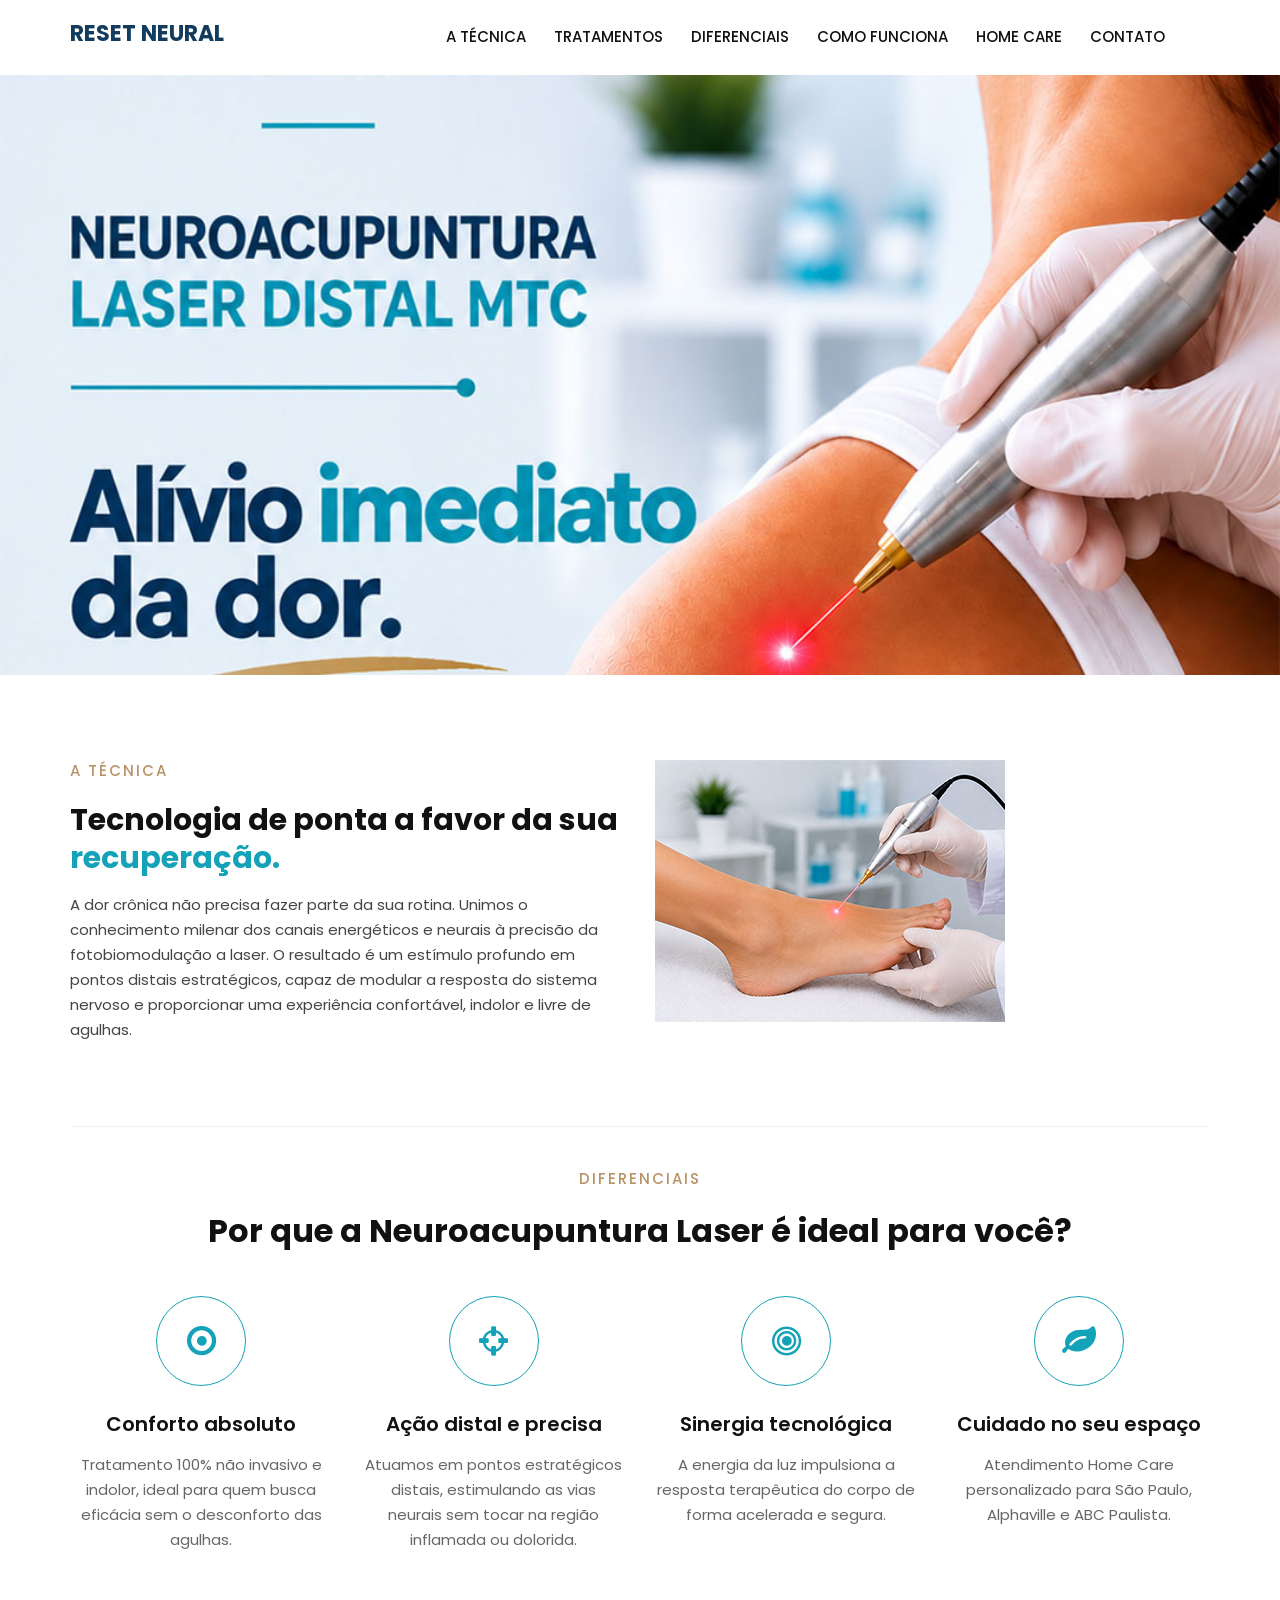
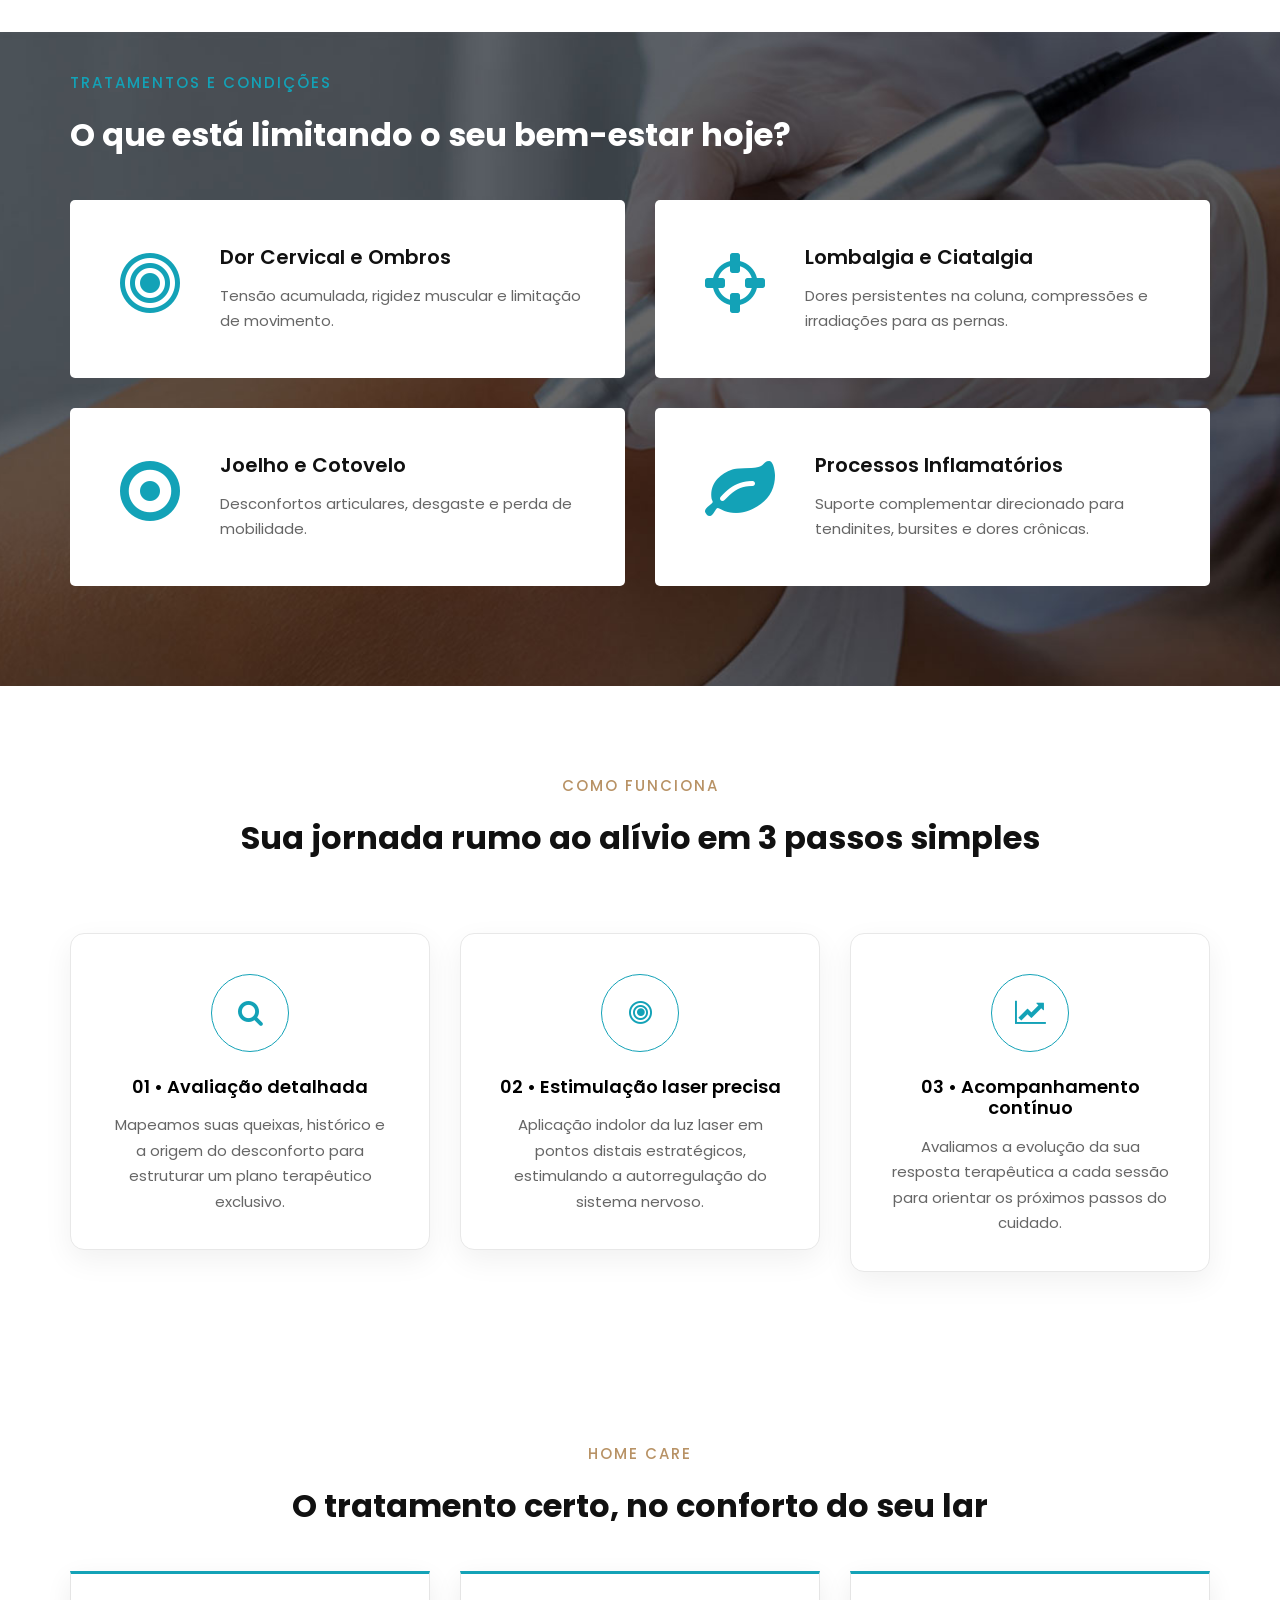
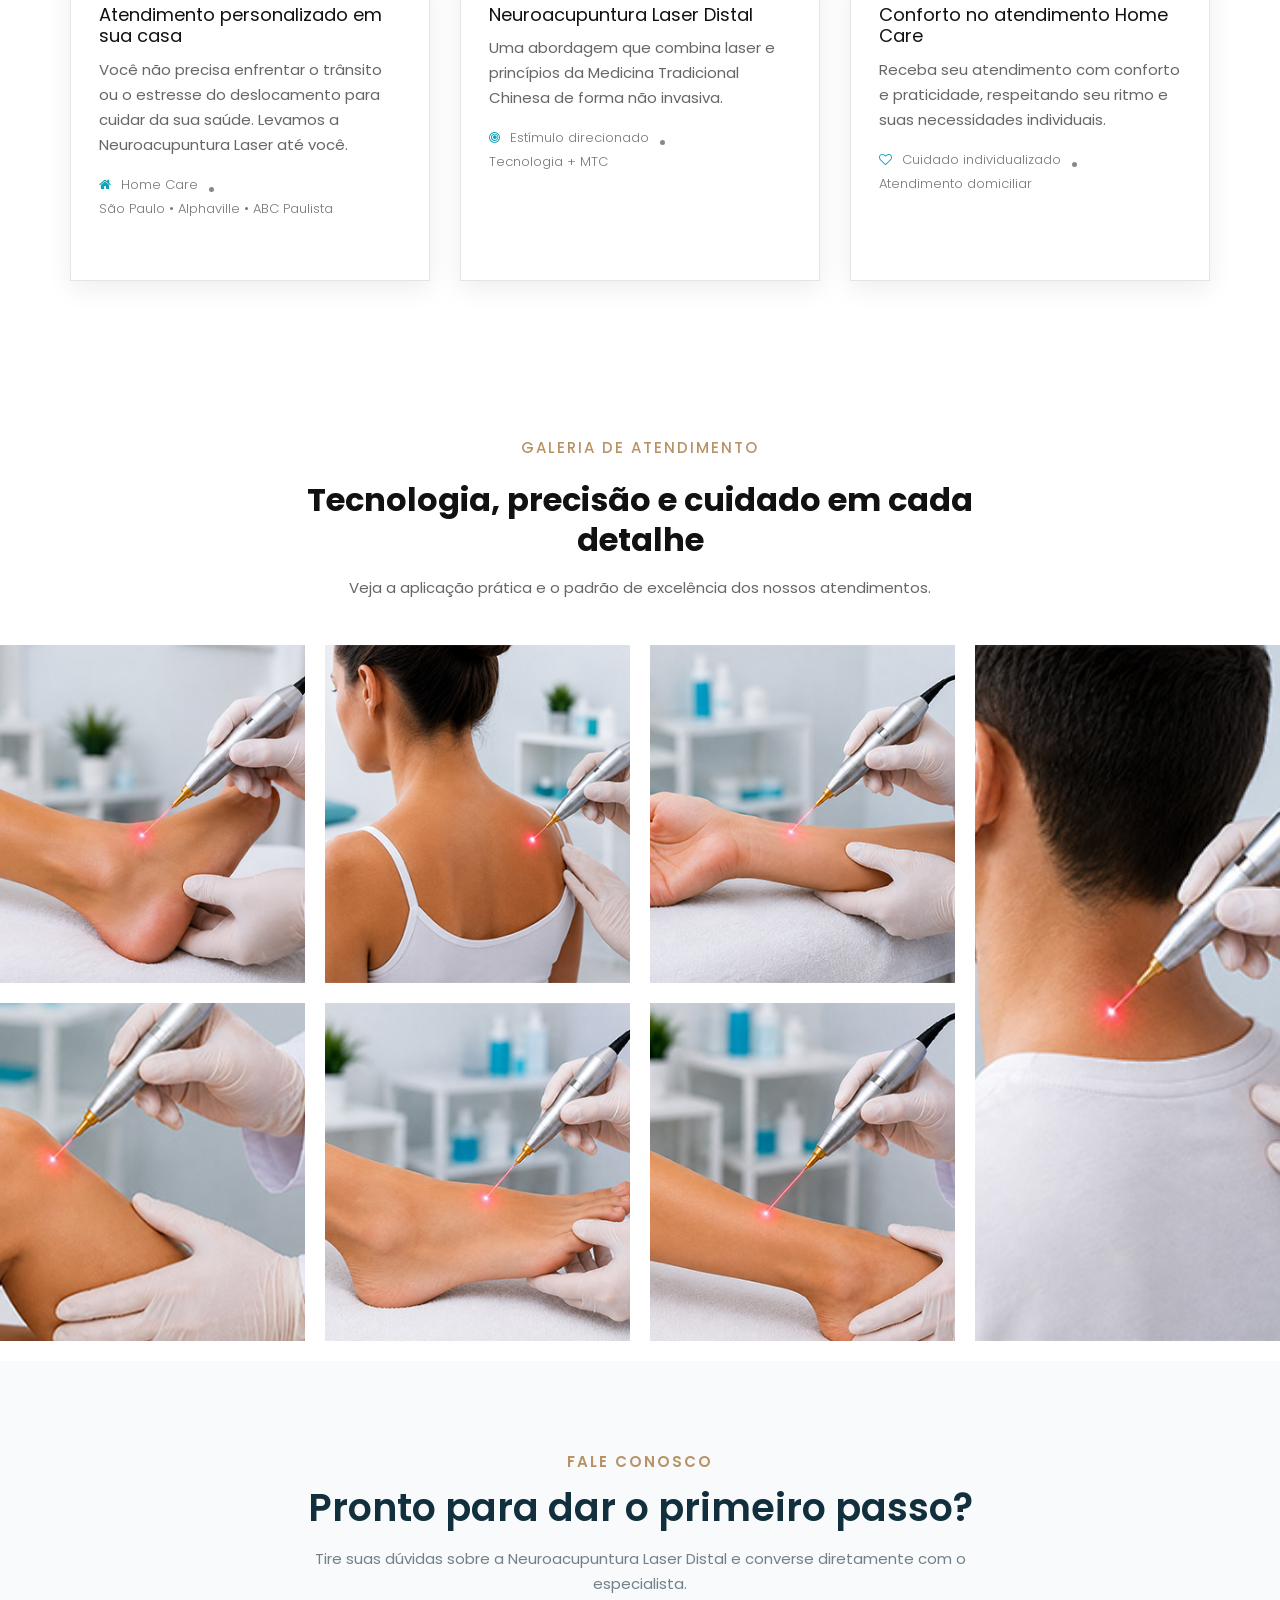
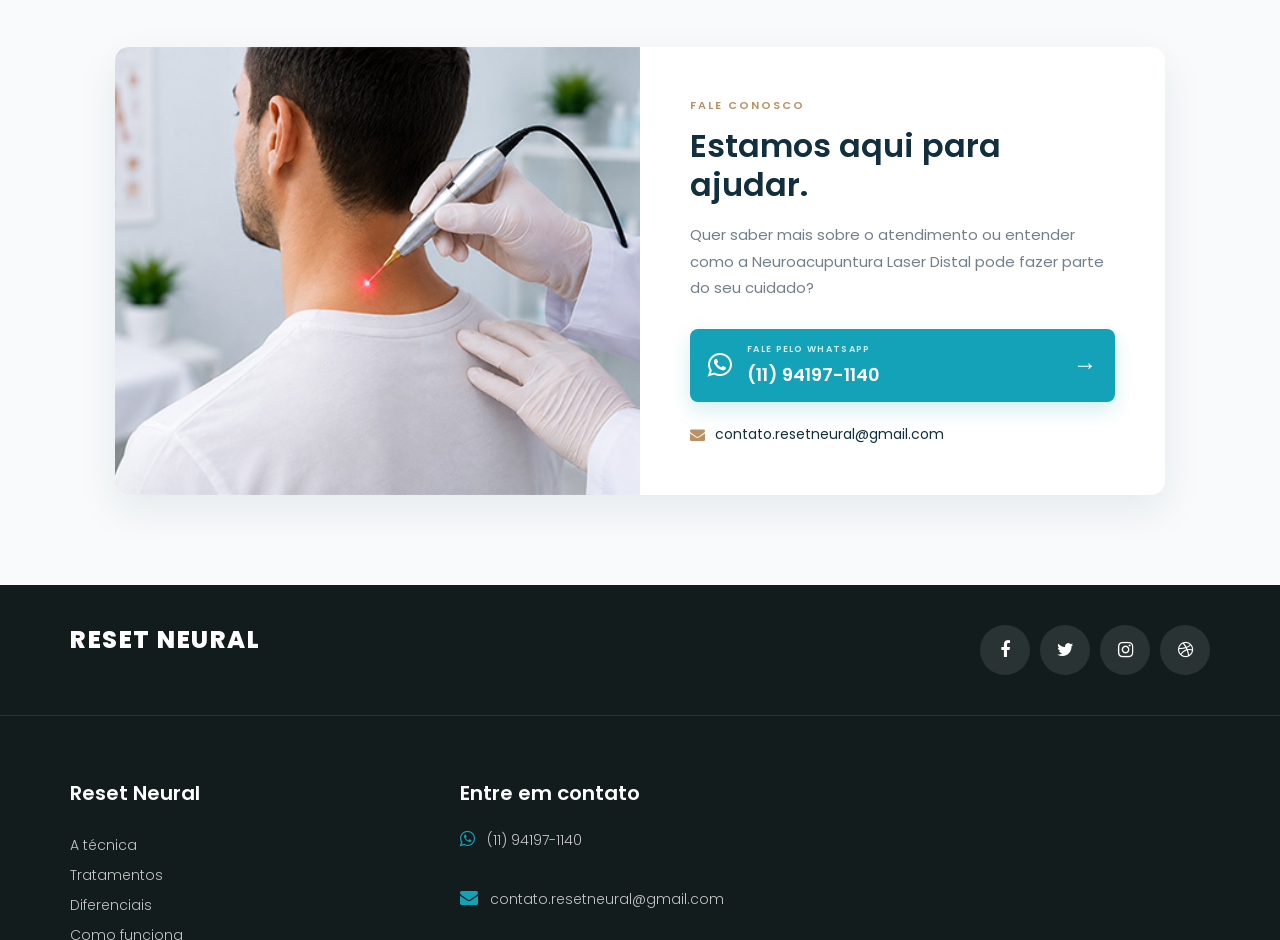
==== commit d3dcf3e8: "remove botão do banner" ====
--- a/index.html
+++ b/index.html
@@ -138,7 +138,7 @@
             class="hero-banner-img">
     </picture>
 
-    <a class="hero-cta" href="#tecnica">Descubra como funciona o tratamento</a>
+    
 
 </section>
     <!-- Hero Section End -->
--- a/css/style.css
+++ b/css/style.css
@@ -642,6 +642,7 @@
 .consultation__text__item .section-title h2 {
   font-size: 30px;
   line-height: 1.25;
+  text-align: left;
 }
 
 
@@ -3858,7 +3859,7 @@
 }
 
 .reset-contato__label {
-    margin-bottom: 12px;
+    margin-bottom: 14px;
     color: #B89265;
     font-size: 11px;
     font-weight: 600;
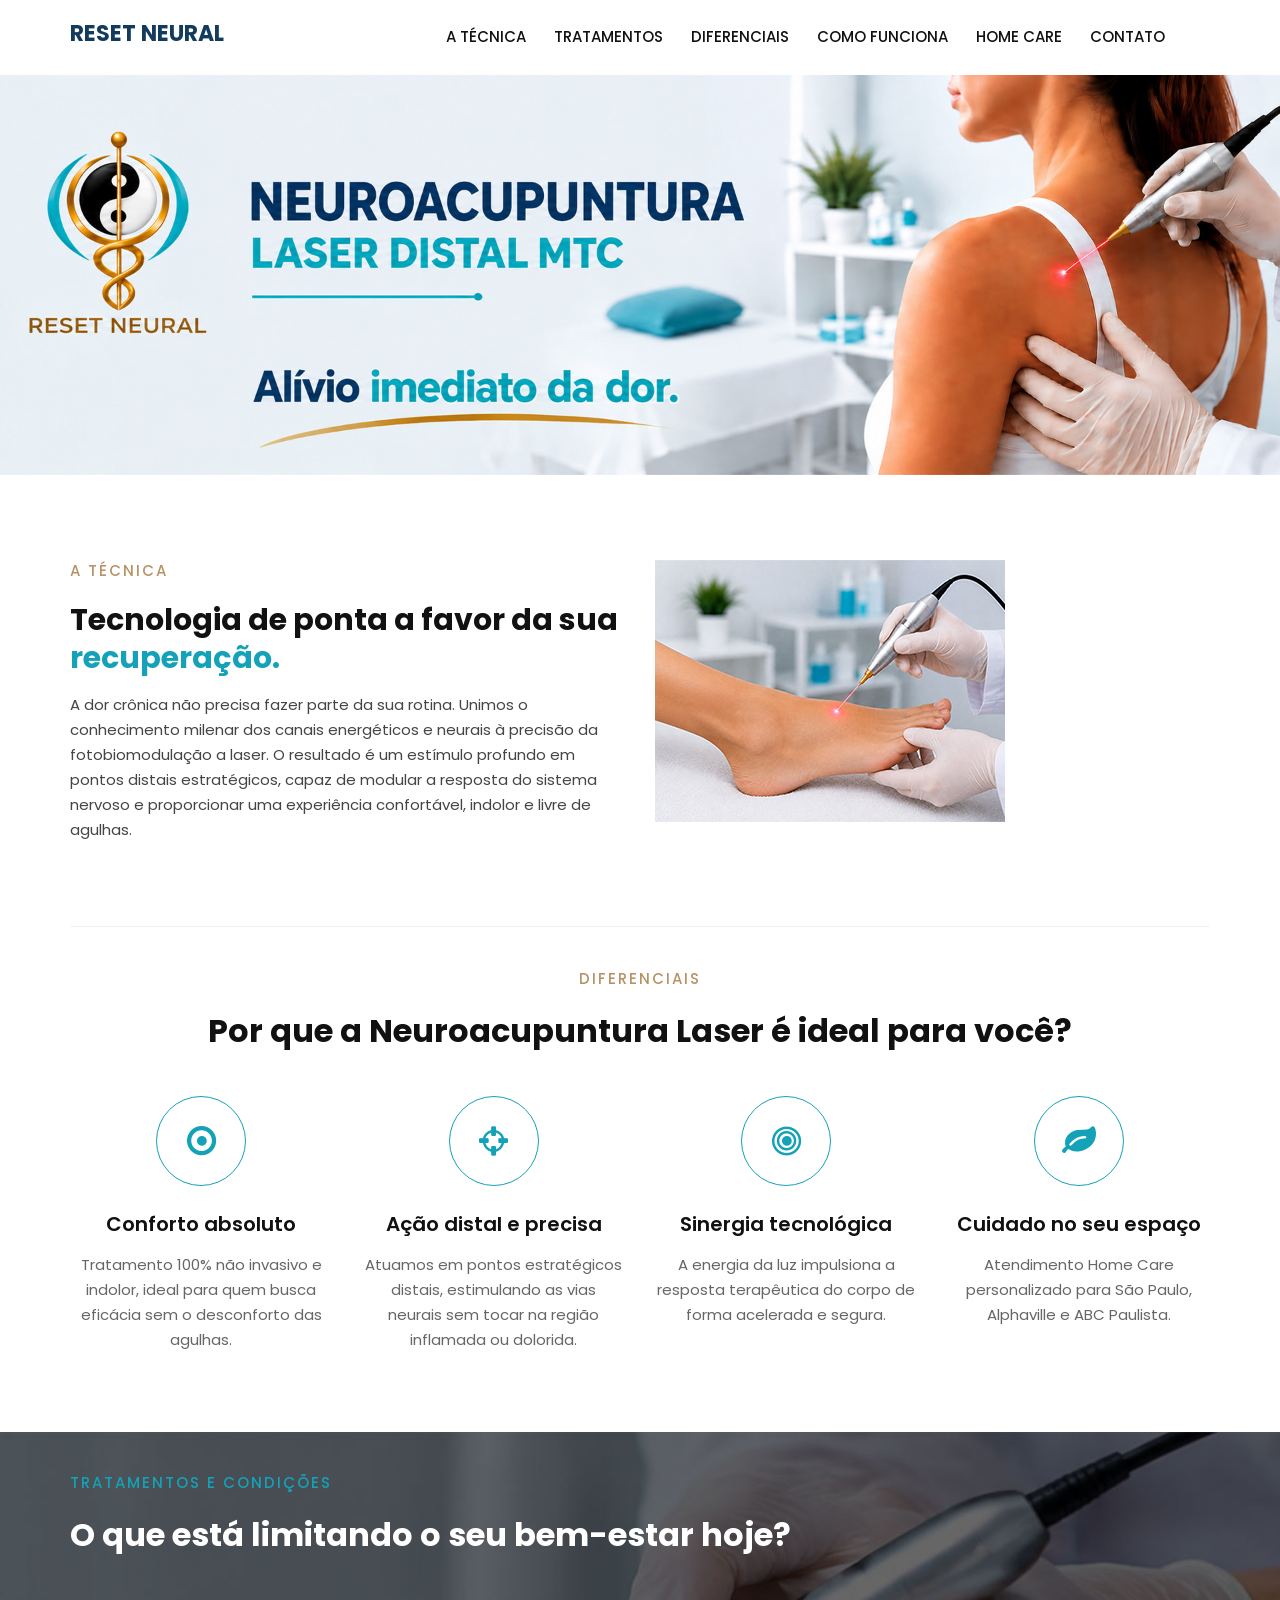
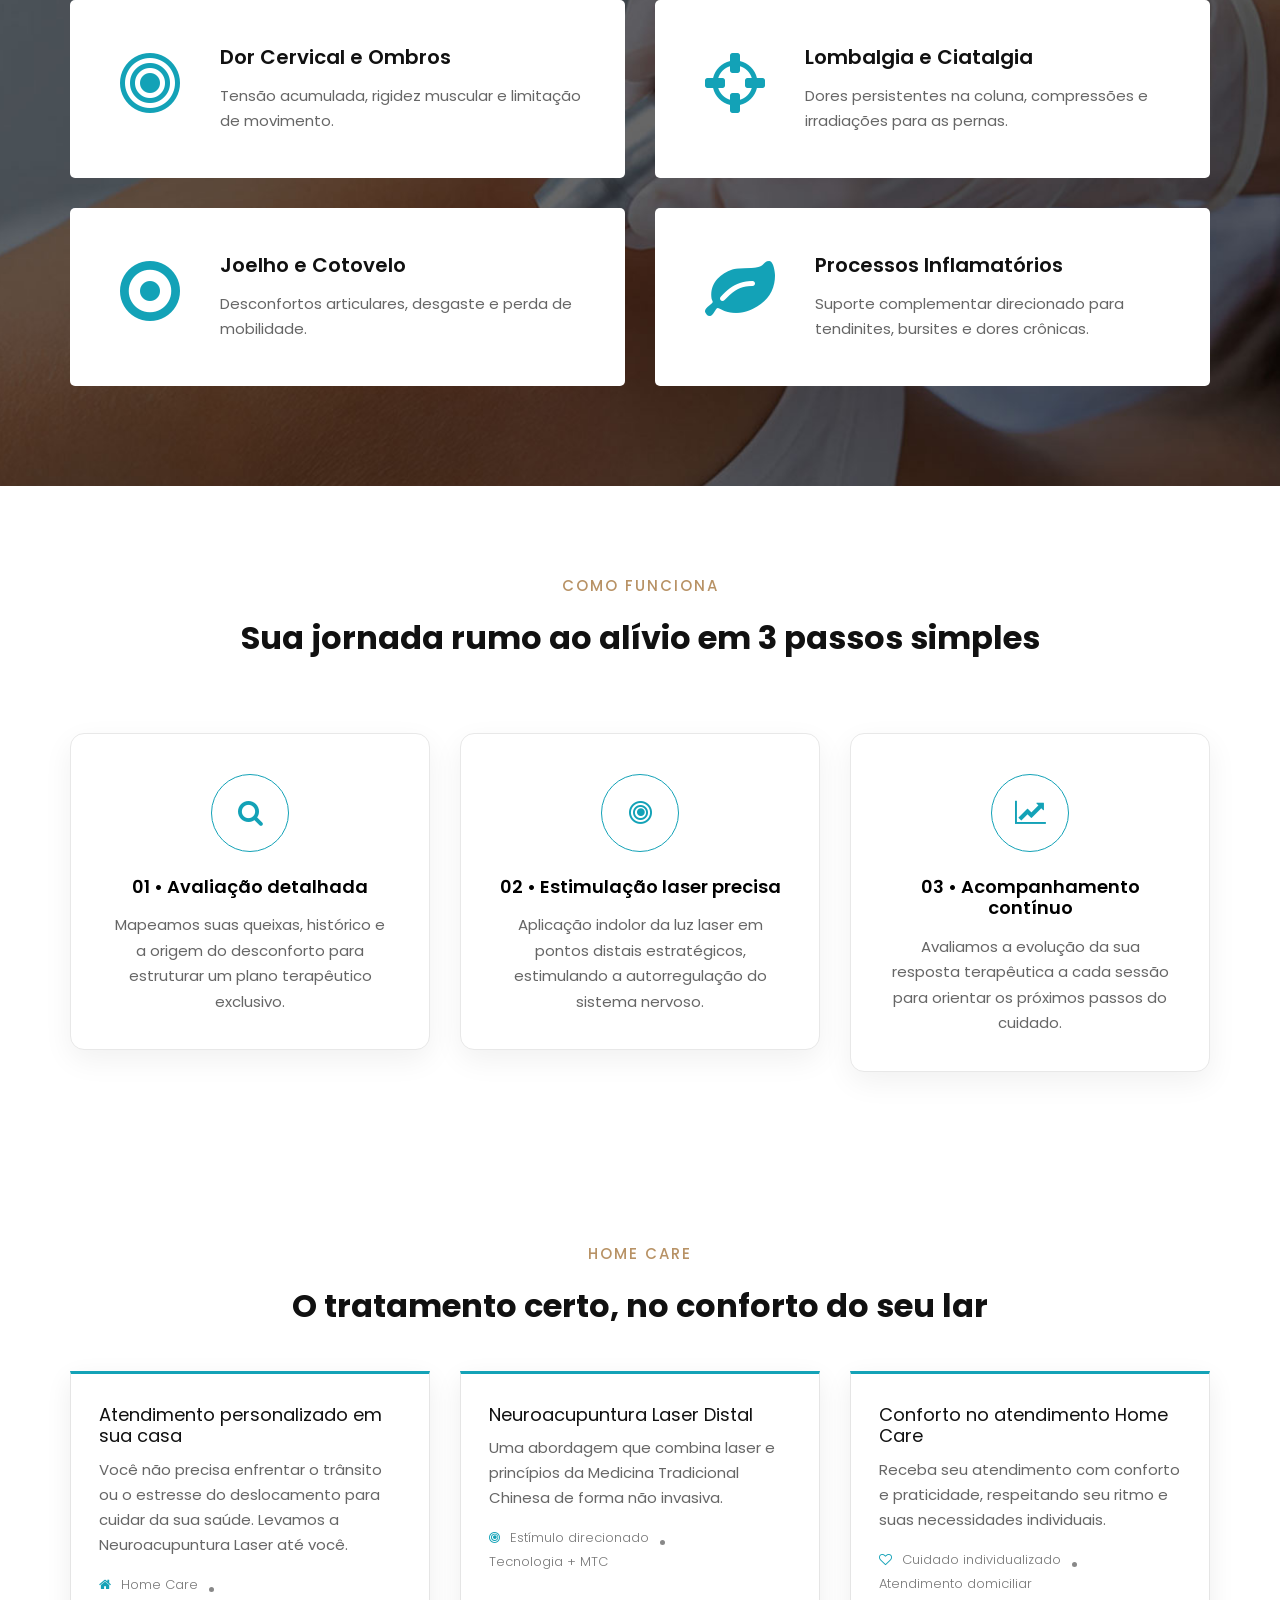
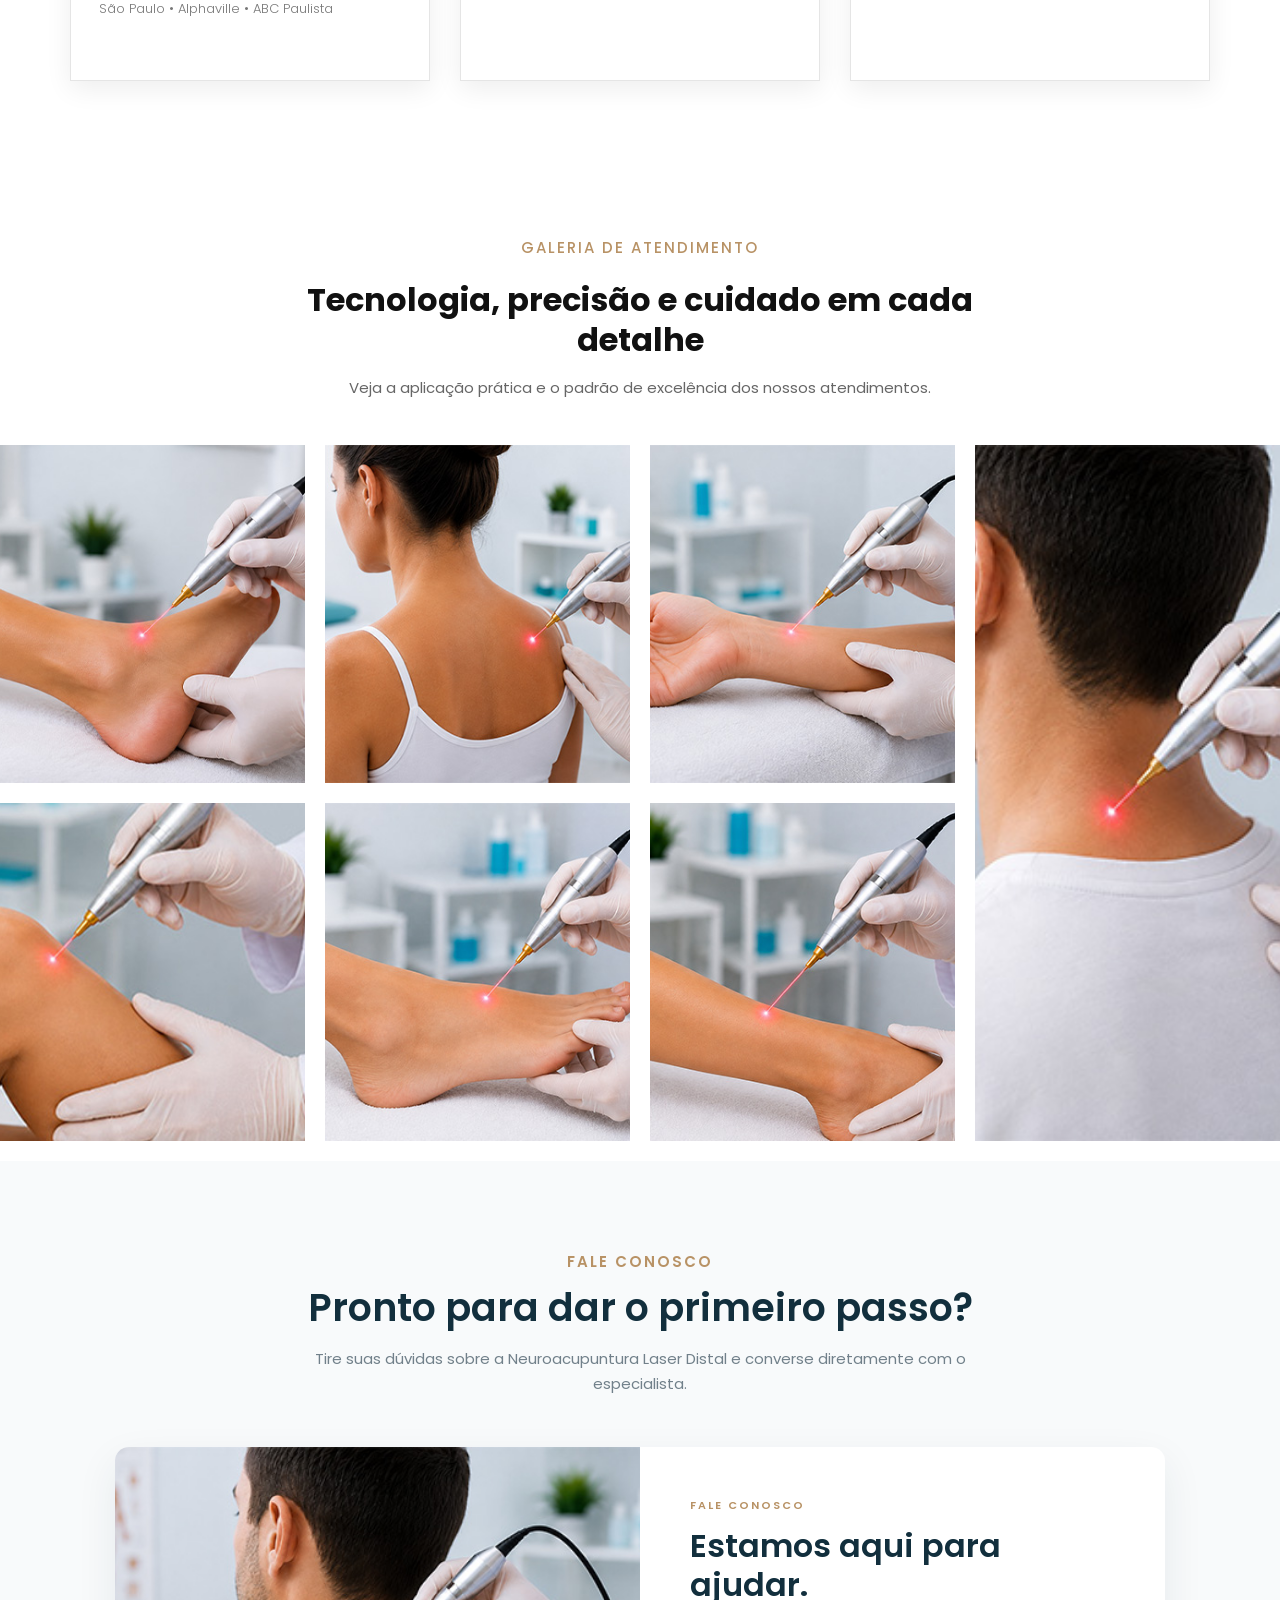
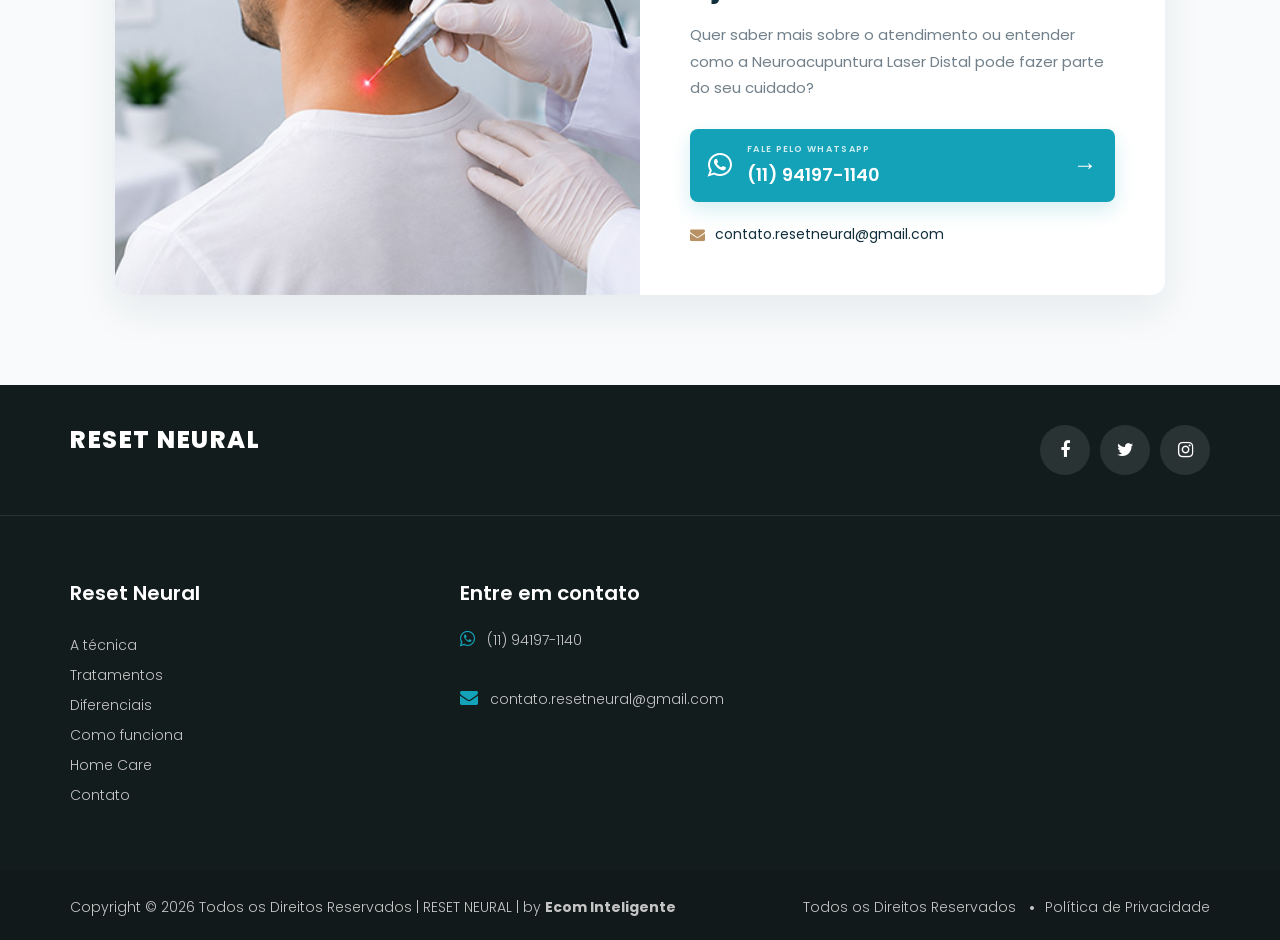
==== commit dd98e89c: "adiciona imagem OG" ====
--- a/index.html
+++ b/index.html
@@ -4,7 +4,7 @@
 <head>
     <meta charset="UTF-8">
     <meta name="description" content="Reset Neural | Neuroacupuntura Laser Distal MTC para cuidado da dor e bem-estar.">
-    <meta name="keywords" content="neuroacupuntura, laser distal, MTC, dor, bem-estar, home care, São Paulo, ABC Paulista">
+    <meta name="keywords" content="neuroacupuntura, laser distal, MTC, dor, bem-estar, home care, São Paulo, ABC Paulista, acupuntura, terapia, tratamento, saúde, recuperação, alívio da dor">
     <meta name="viewport" content="width=device-width, initial-scale=1.0">
     <meta http-equiv="X-UA-Compatible" content="ie=edge">
     <title>Reset Neural | Neuroacupuntura Laser Distal MTC</title>
@@ -30,6 +30,20 @@
     <link rel="stylesheet" href="css/owl.carousel.min.css" type="text/css">
     <link rel="stylesheet" href="css/slicknav.min.css" type="text/css">
     <link rel="stylesheet" href="css/style.css" type="text/css">
+
+    <!-- Open Graph -->
+<meta property="og:title" content="Reset Neural — Neuroacupuntura Laser Distal MTC">
+<meta property="og:description" content="Neuroacupuntura Laser Distal MTC para alívio da dor e recuperação do bem-estar.">
+<meta property="og:image" content="https://resetneural.com.br/img/og-image.jpg">
+<meta property="og:url" content="https://resetneural.com.br/">
+<meta property="og:type" content="website">
+<meta property="og:site_name" content="Reset Neural">
+
+<!-- WhatsApp / redes sociais -->
+<meta name="twitter:card" content="summary_large_image">
+<meta name="twitter:title" content="Reset Neural — Neuroacupuntura Laser Distal MTC">
+<meta name="twitter:description" content="Neuroacupuntura Laser Distal MTC para alívio da dor e recuperação do bem-estar.">
+<meta name="twitter:image" content="https://resetneural.com.br/img/og-image.jpg">
 
 <style>
 /* Ícones Reset Neural — substituem os desenhos genéricos do template */
@@ -557,7 +571,7 @@
                         <a href="#"><i class="fa fa-facebook"></i></a>
                         <a href="#"><i class="fa fa-twitter"></i></a>
                         <a href="#"><i class="fa fa-instagram"></i></a>
-                        <a href="#"><i class="fa fa-dribbble"></i></a>
+                        
                     </div>
                 </div>
             </div> </div>
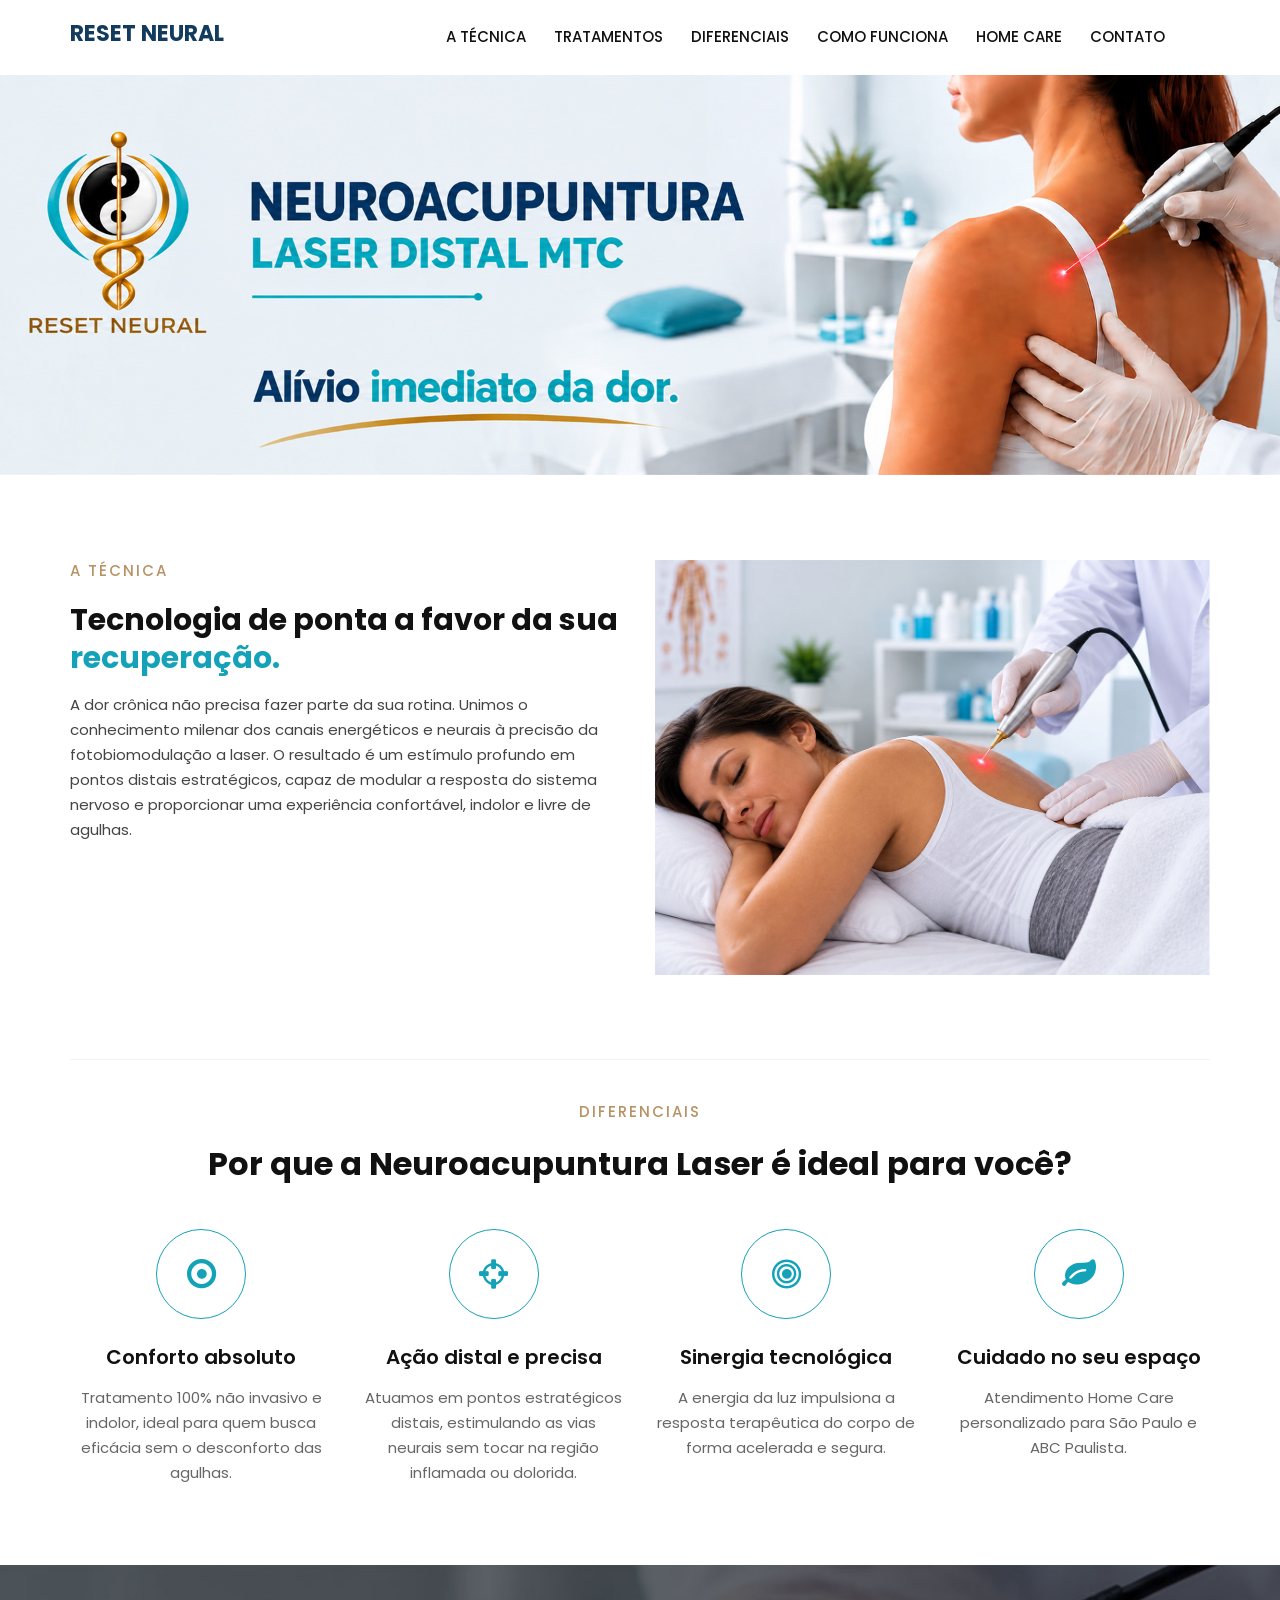
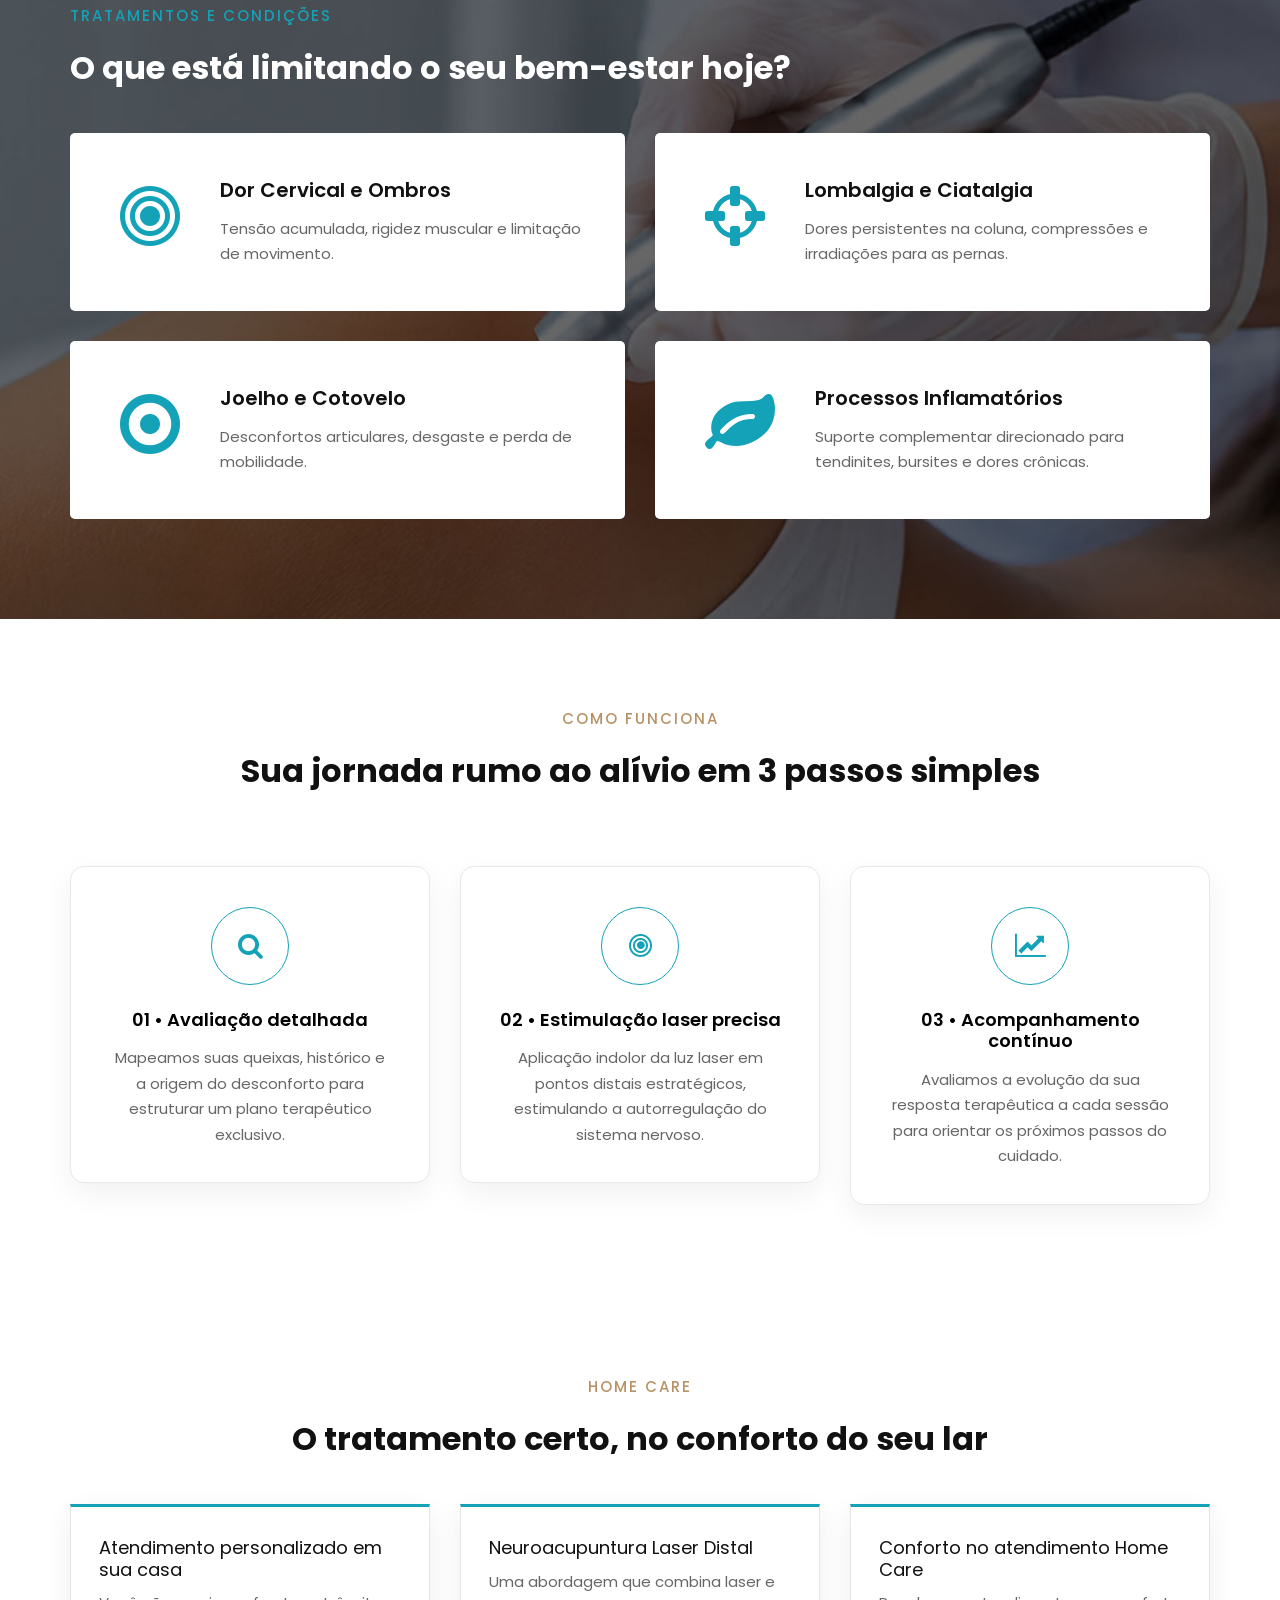
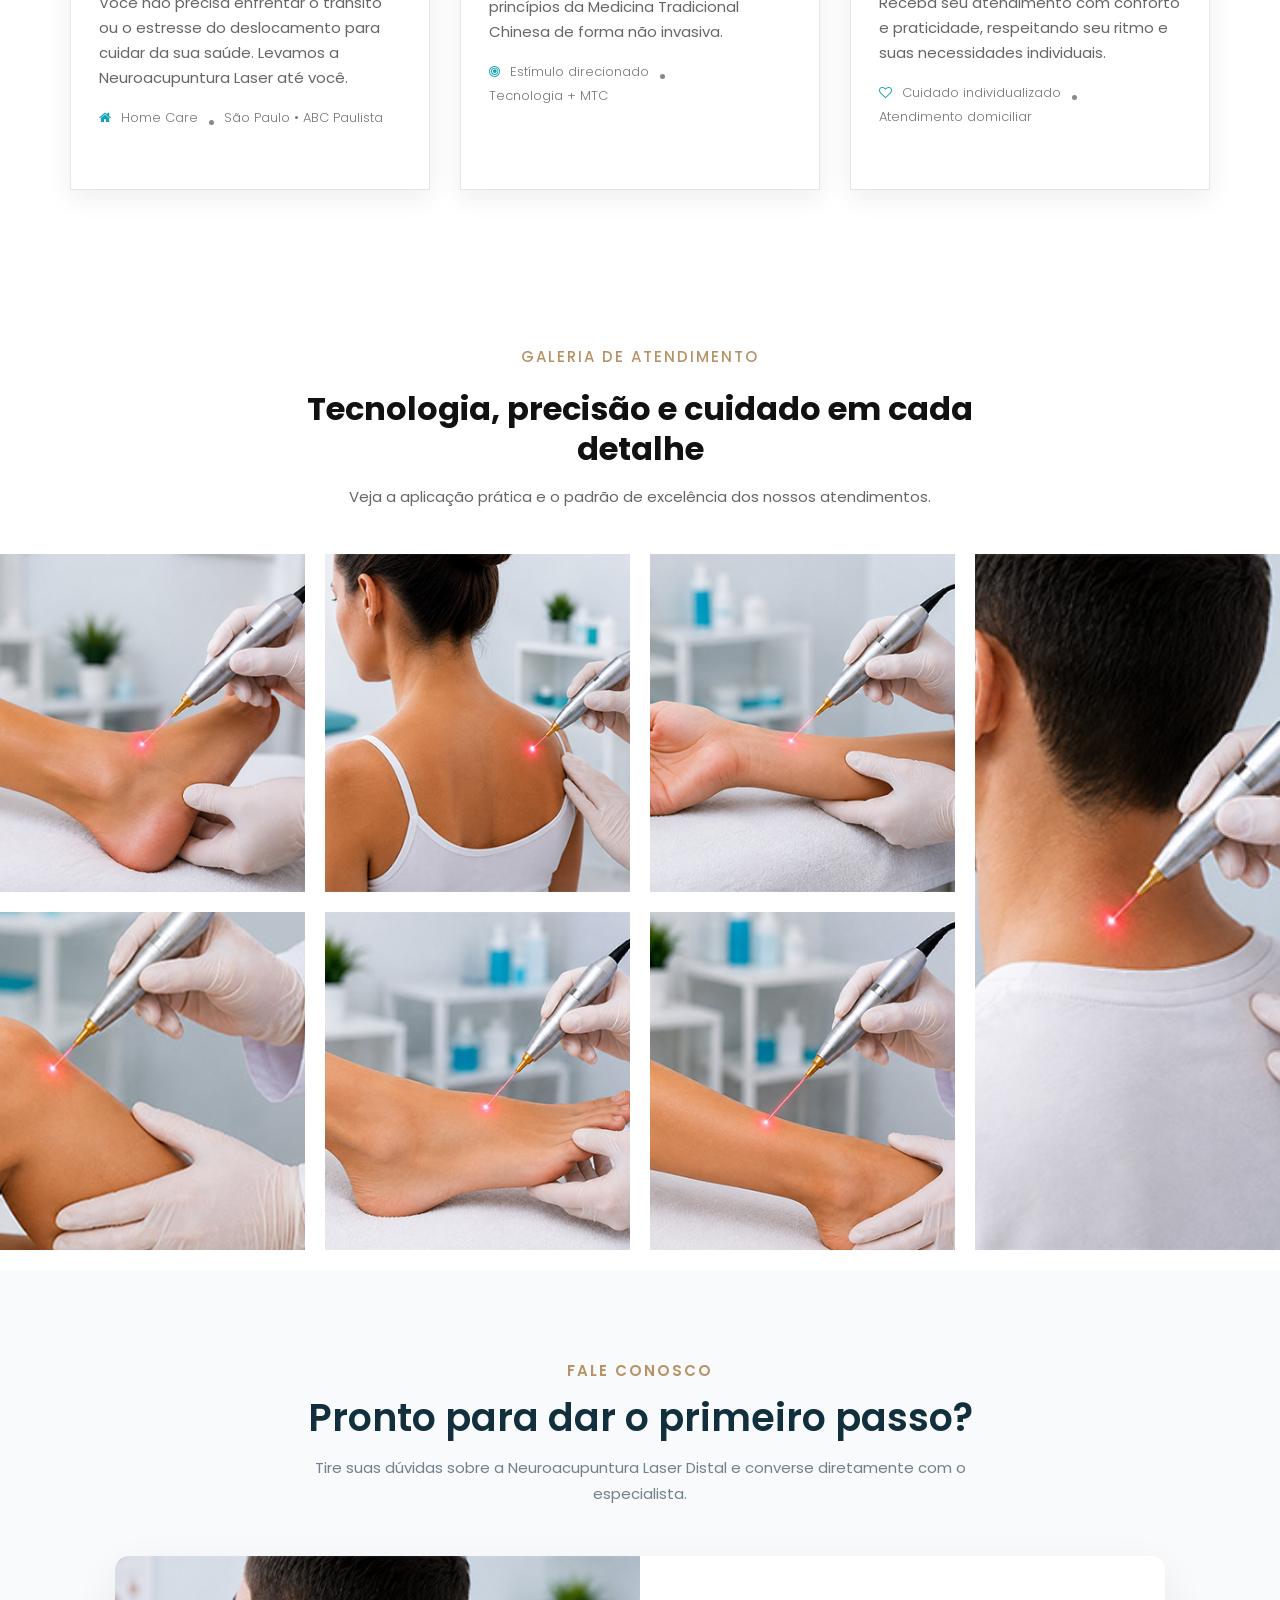
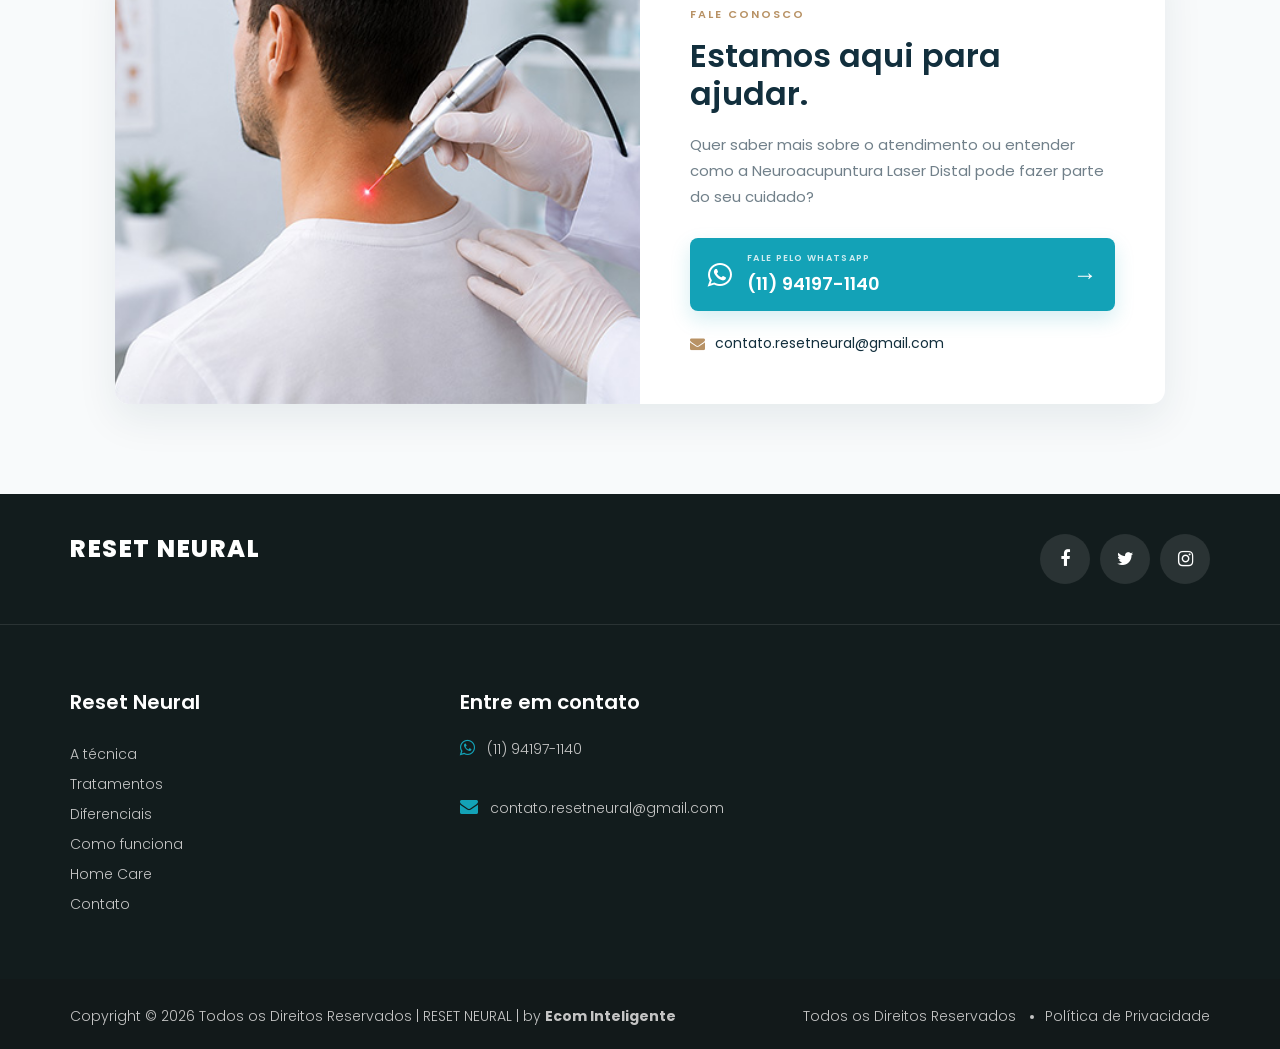
==== commit aa84977d: "altera texto" ====
--- a/index.html
+++ b/index.html
@@ -223,7 +223,7 @@
                     <div class="chooseus__item">
                         <span class="rn-acu-icon"><i class="fa fa-leaf"></i></span>
                         <h5>Cuidado no seu espaço</h5>
-                        <p>Atendimento Home Care personalizado para São Paulo, Alphaville e ABC Paulista.</p>
+                        <p>Atendimento Home Care personalizado para São Paulo e ABC Paulista.</p>
                     </div>
                 </div>
             </div>
@@ -399,7 +399,7 @@
                             Home Care
                         </li>
                         <li>
-                            São Paulo • Alphaville • ABC Paulista
+                            São Paulo • ABC Paulista
                         </li>
                     </ul>
                 </div>
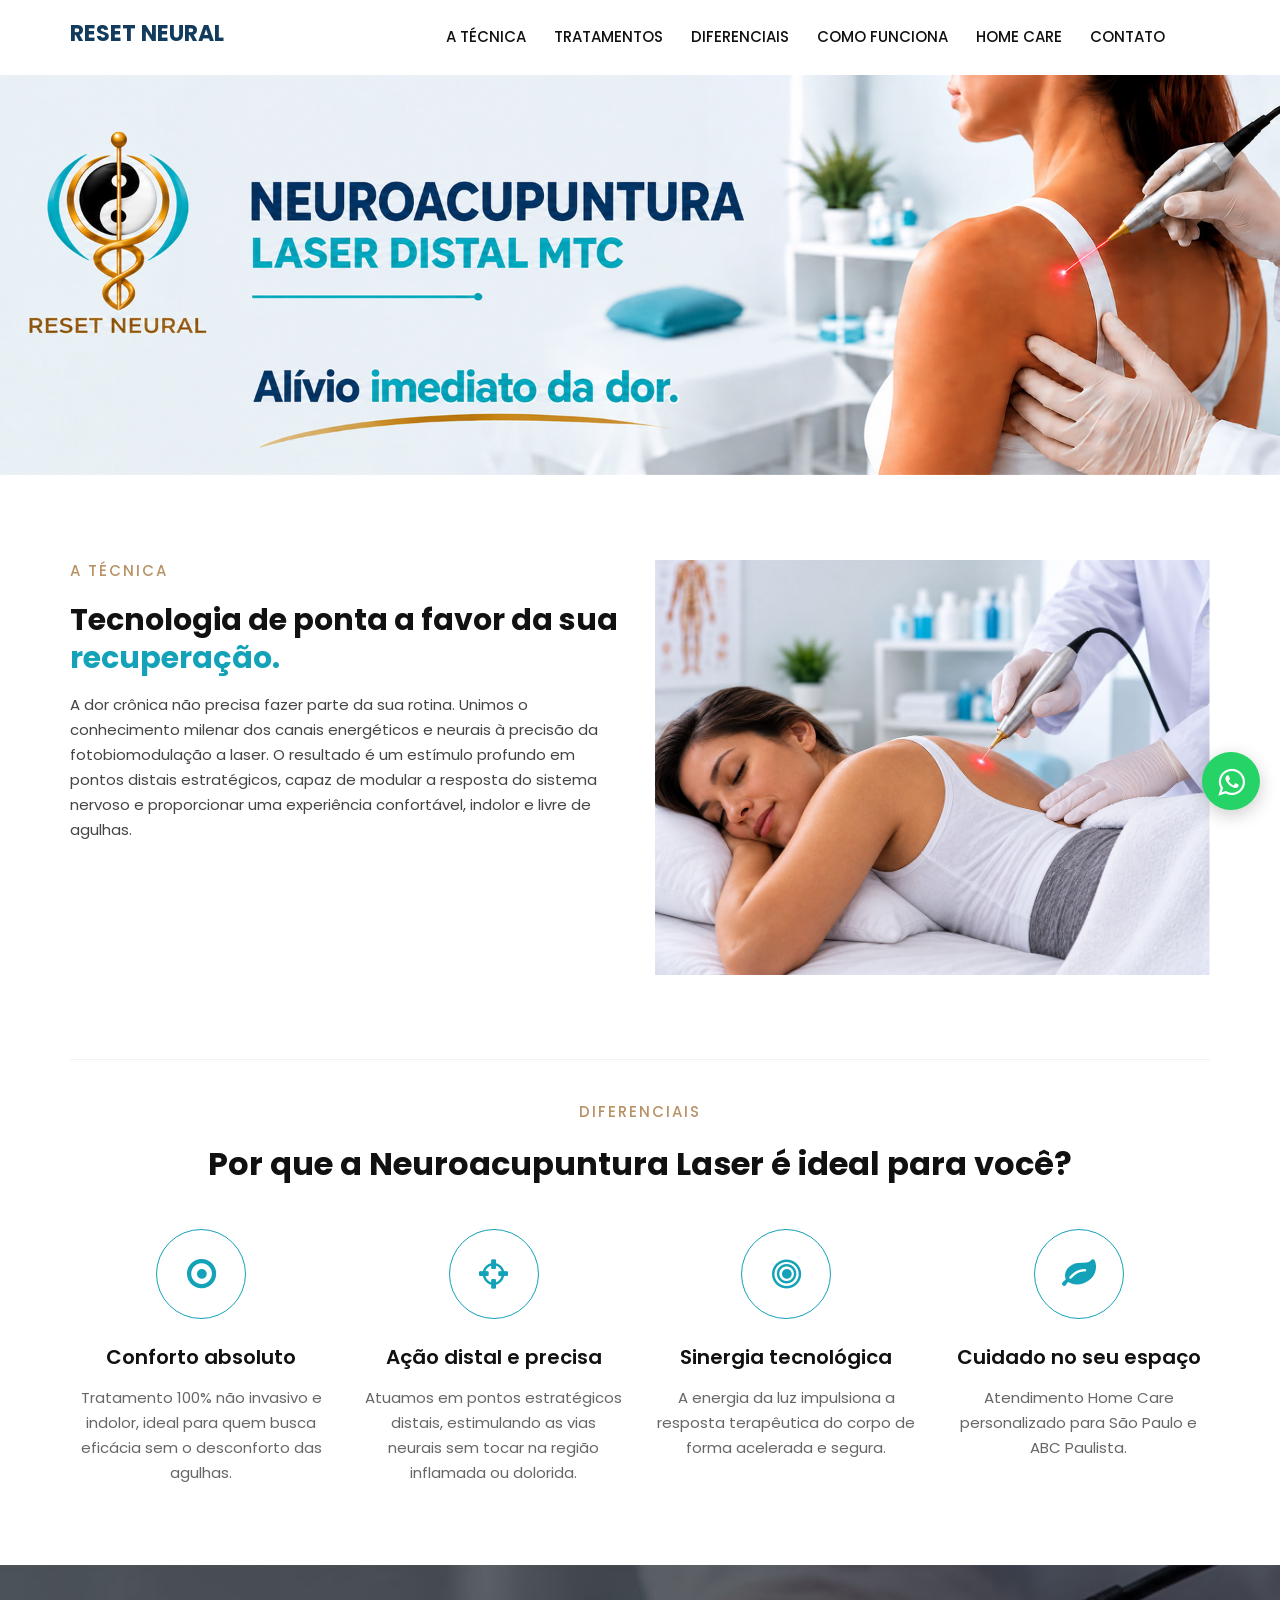
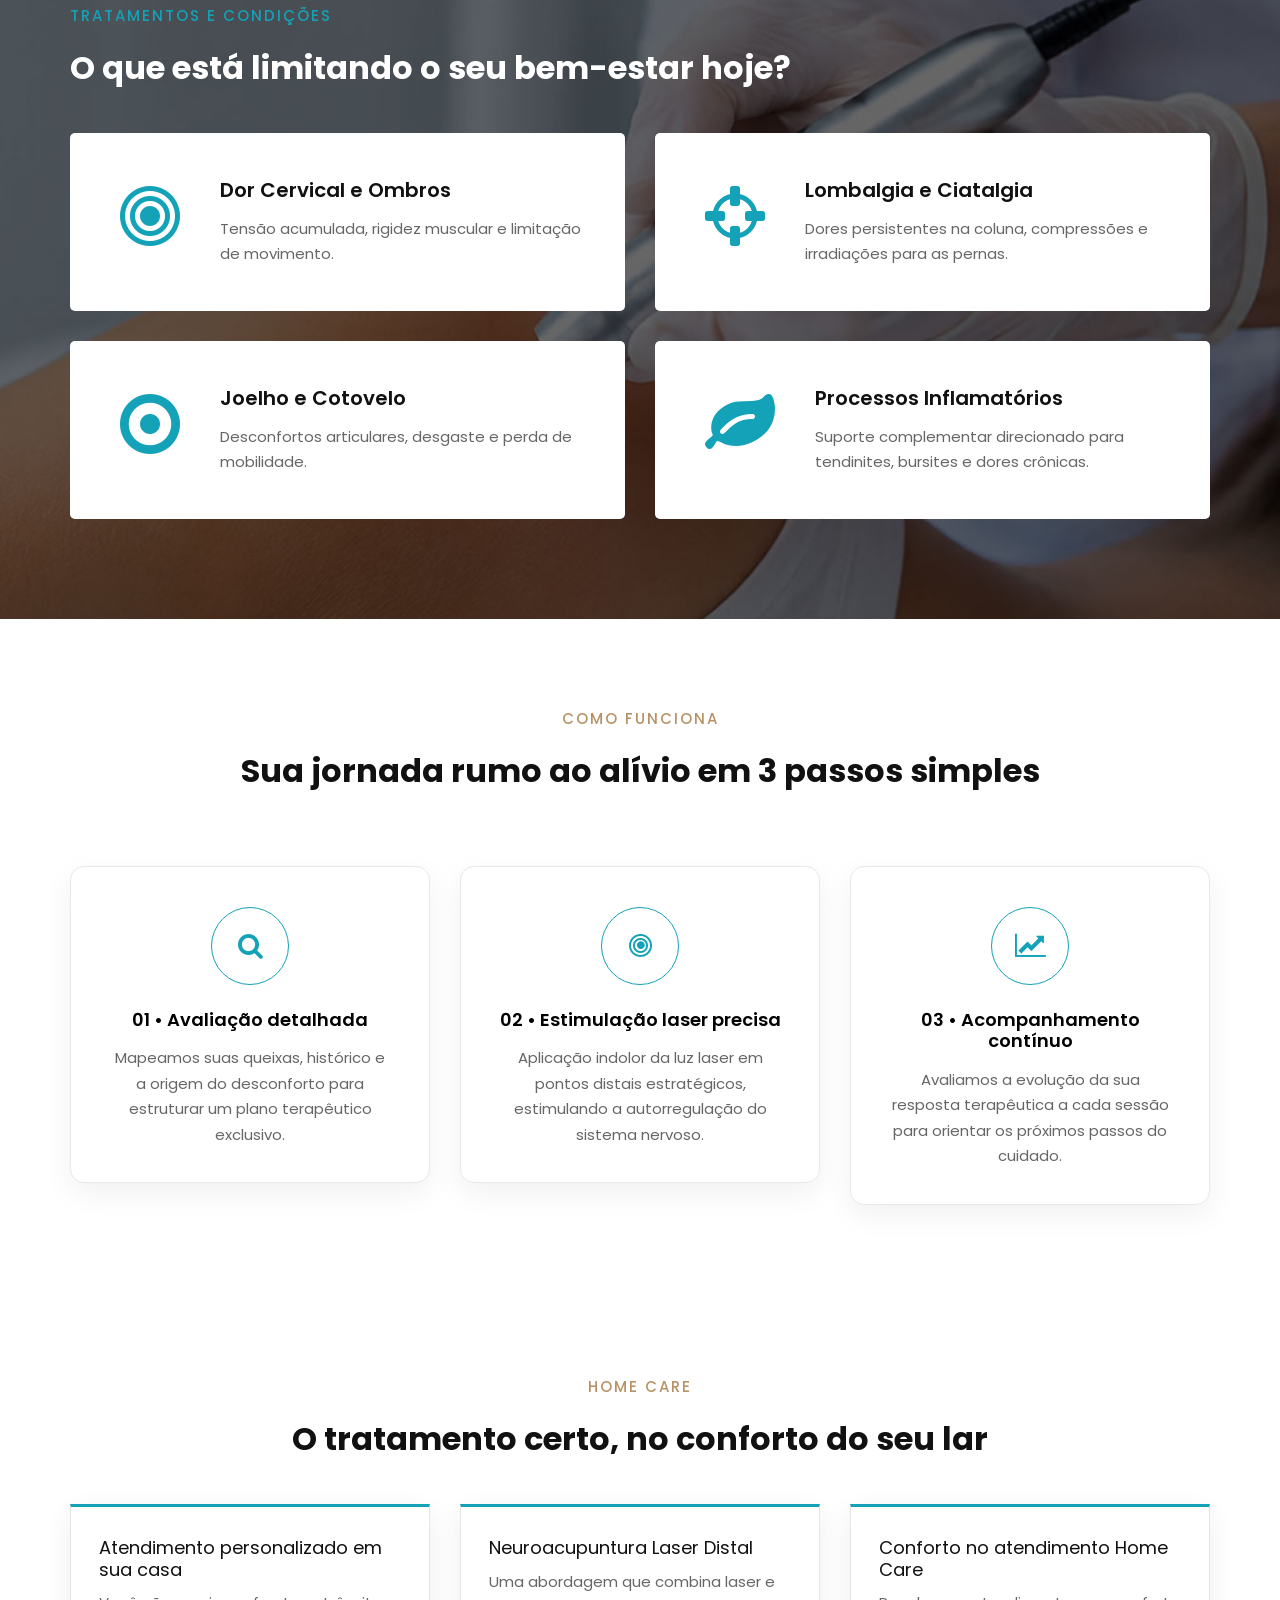
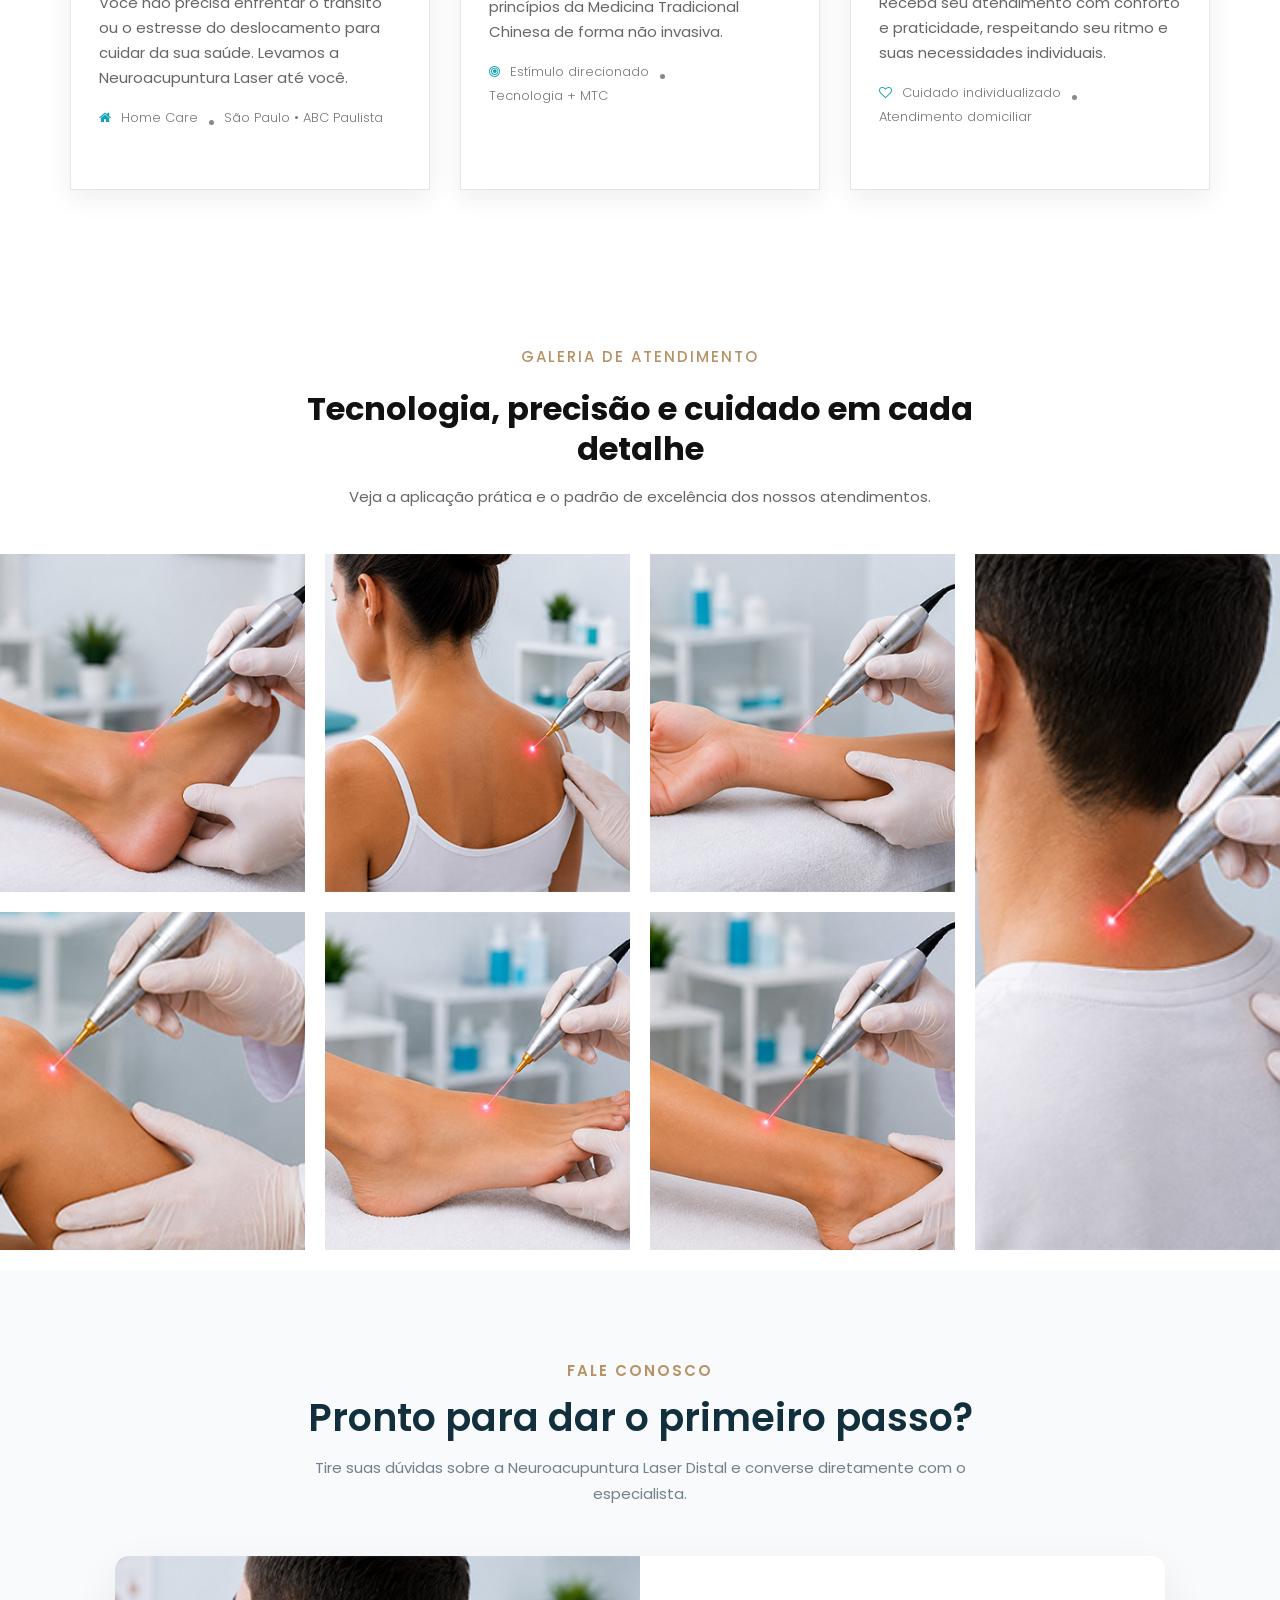
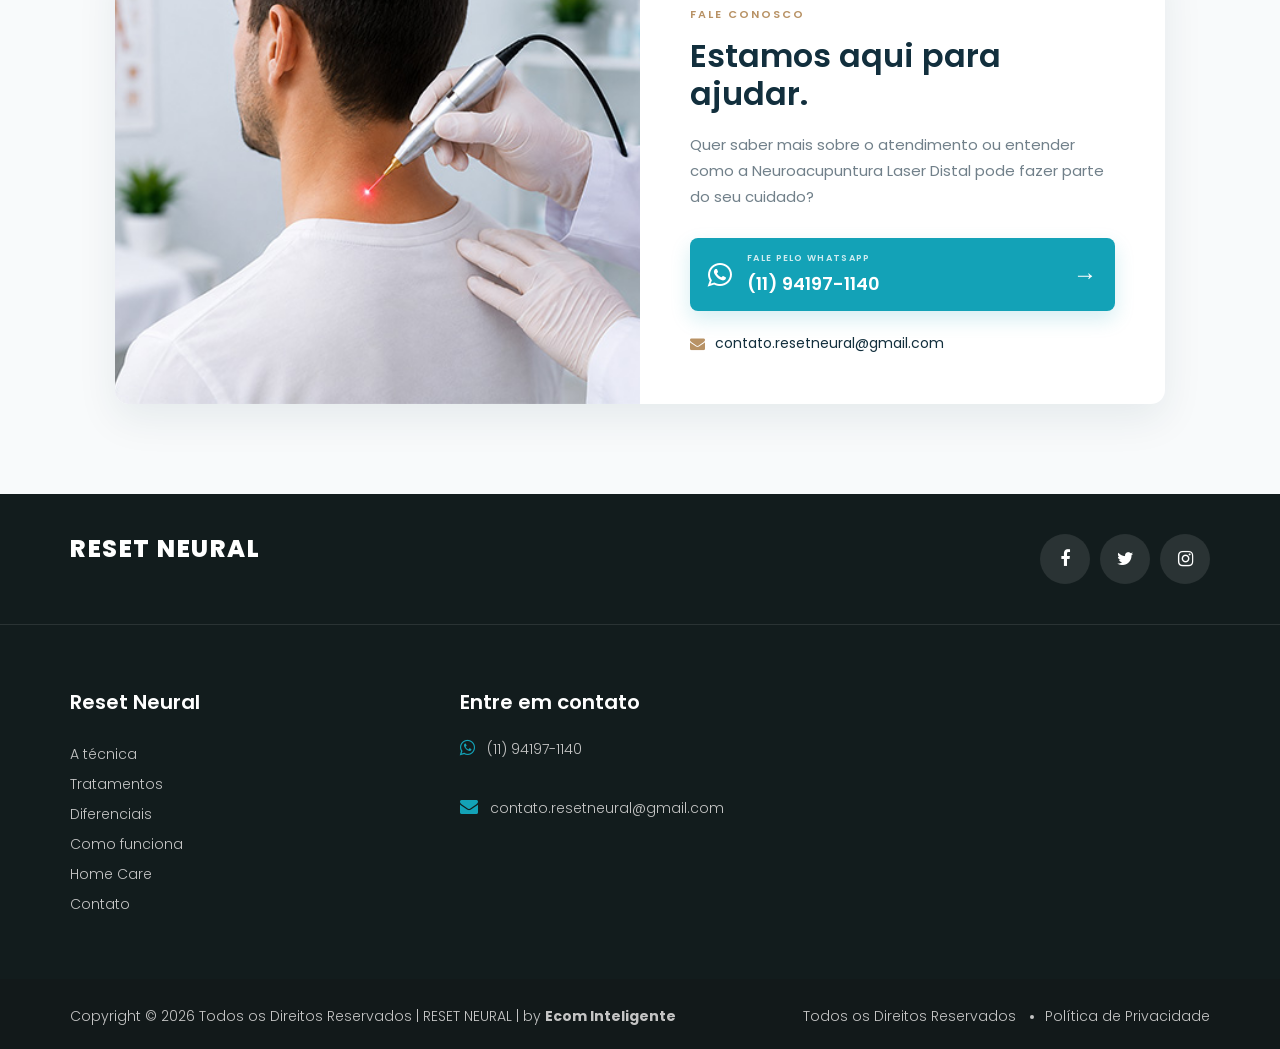
==== commit 69a15c43: "inseri botão whatsapp" ====
--- a/index.html
+++ b/index.html
@@ -685,6 +685,17 @@
     });
 </script>
 
+<!-- WhatsApp Flutuante -->
+<a
+    href="https://wa.me/5511941971140?text=Olá!%20Gostaria%20de%20saber%20mais%20sobre%20a%20Neuroacupuntura%20Laser%20Distal."
+    class="whatsapp-float"
+    target="_blank"
+    rel="noopener"
+    aria-label="Falar pelo WhatsApp"
+>
+    <i class="fa fa-whatsapp"></i>
+</a>
+
 </body>
 
 </html>
--- a/css/style.css
+++ b/css/style.css
@@ -4067,4 +4067,49 @@
     .hero-cta {
         display: none !important;
     }
+}
+
+/* =====================================================
+   WHATSAPP FLUTUANTE
+   ===================================================== */
+
+.whatsapp-float {
+    position: fixed;
+    right: 20px;
+    bottom: 90px;
+    width: 58px;
+    height: 58px;
+    display: flex;
+    align-items: center;
+    justify-content: center;
+    background: #25D366;
+    color: #fff !important;
+    border-radius: 50%;
+    text-decoration: none !important;
+    box-shadow: 0 5px 18px rgba(0, 0, 0, 0.20);
+    z-index: 9999;
+    transition: transform 0.25s ease, box-shadow 0.25s ease;
+}
+
+.whatsapp-float i {
+    font-size: 31px;
+}
+
+.whatsapp-float:hover {
+    color: #fff !important;
+    transform: scale(1.08);
+    box-shadow: 0 7px 22px rgba(0, 0, 0, 0.25);
+}
+
+@media (max-width: 767px) {
+    .whatsapp-float {
+        right: 12px;
+        bottom: 80px;
+        width: 54px;
+        height: 54px;
+    }
+
+    .whatsapp-float i {
+        font-size: 29px;
+    }
 }
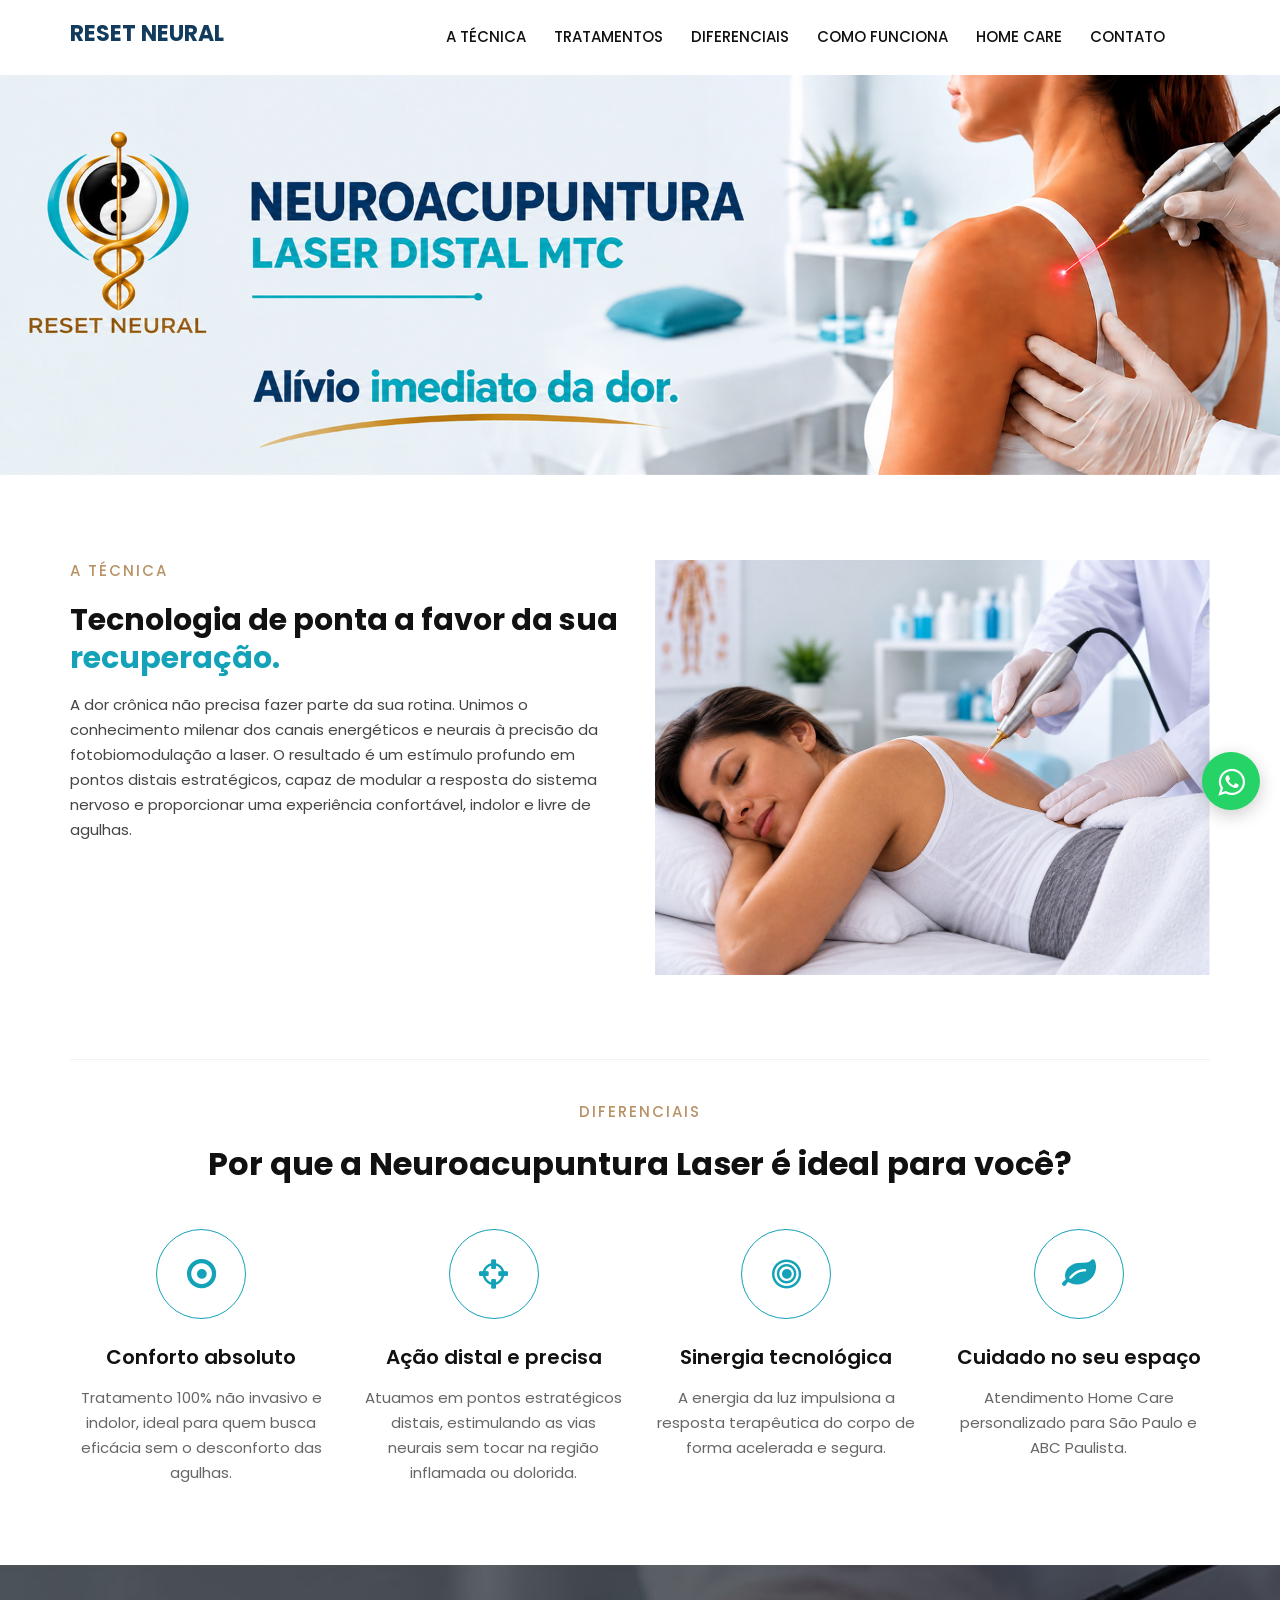
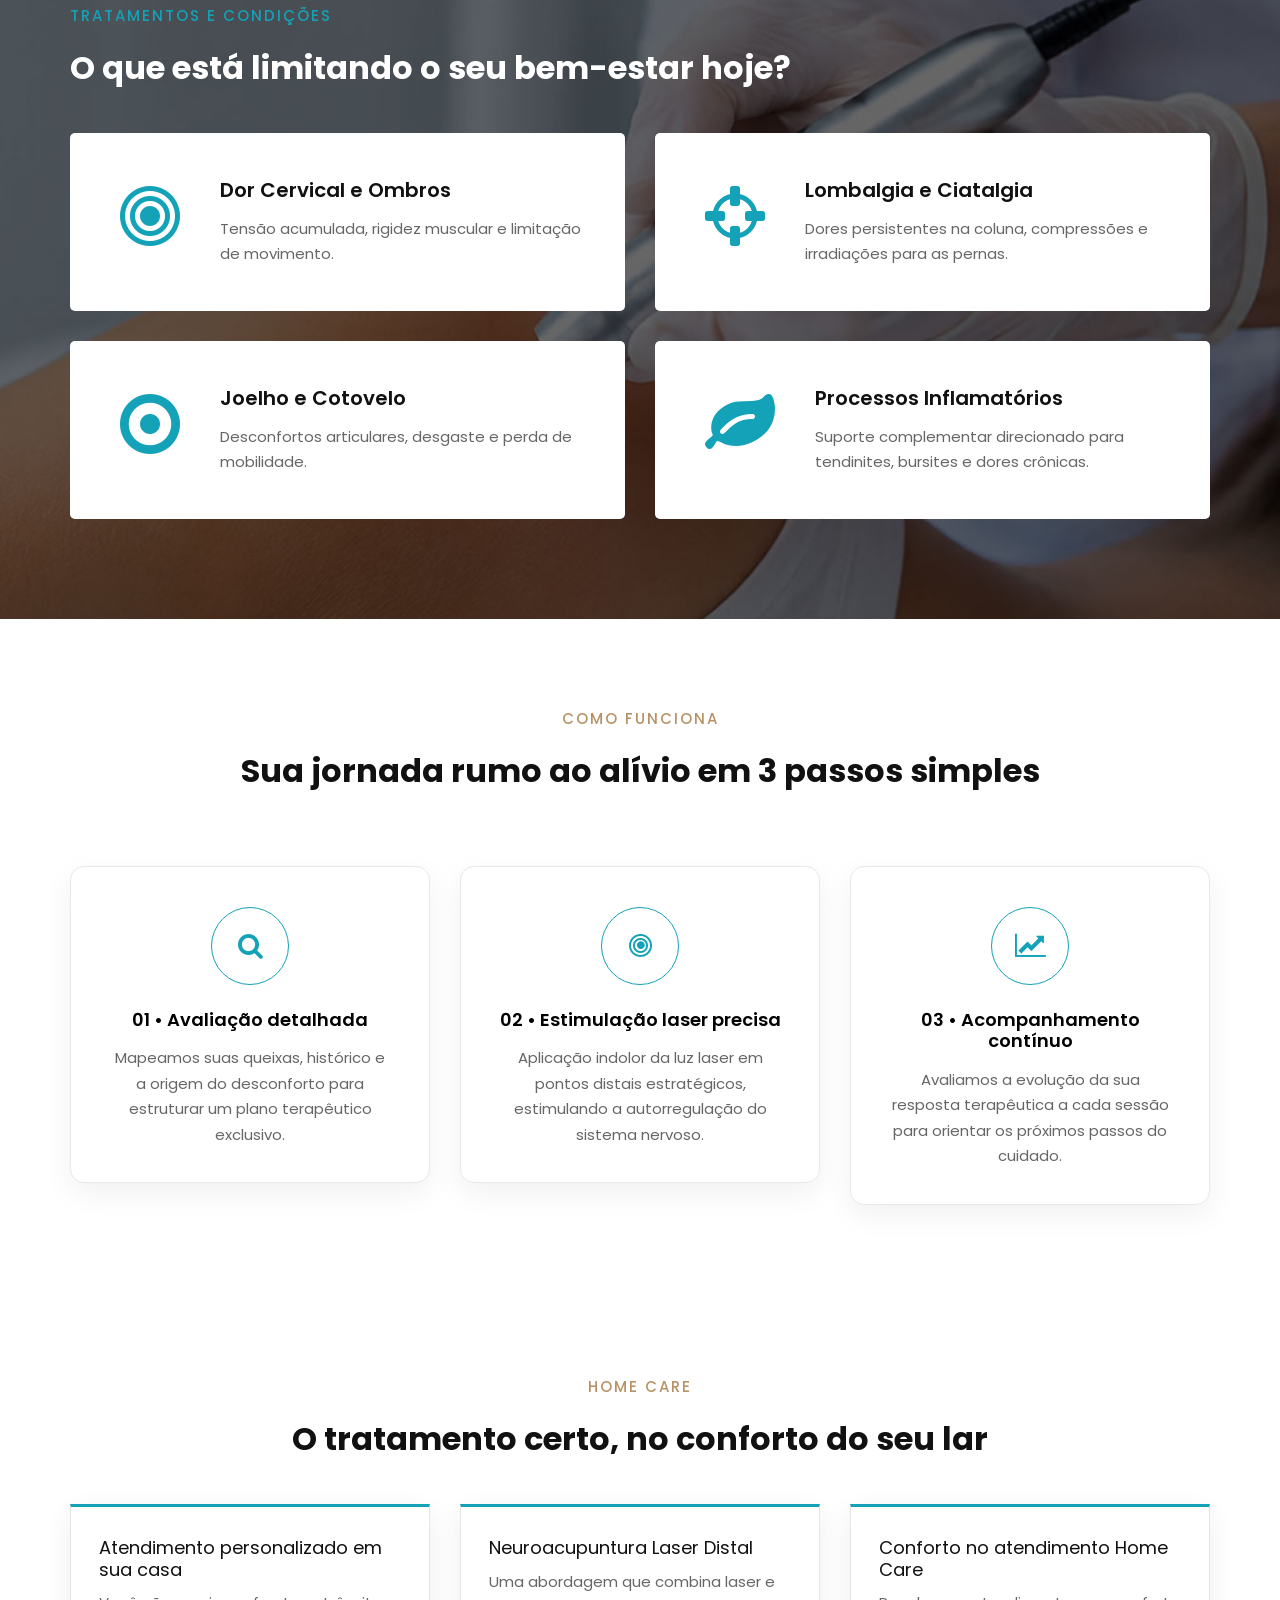
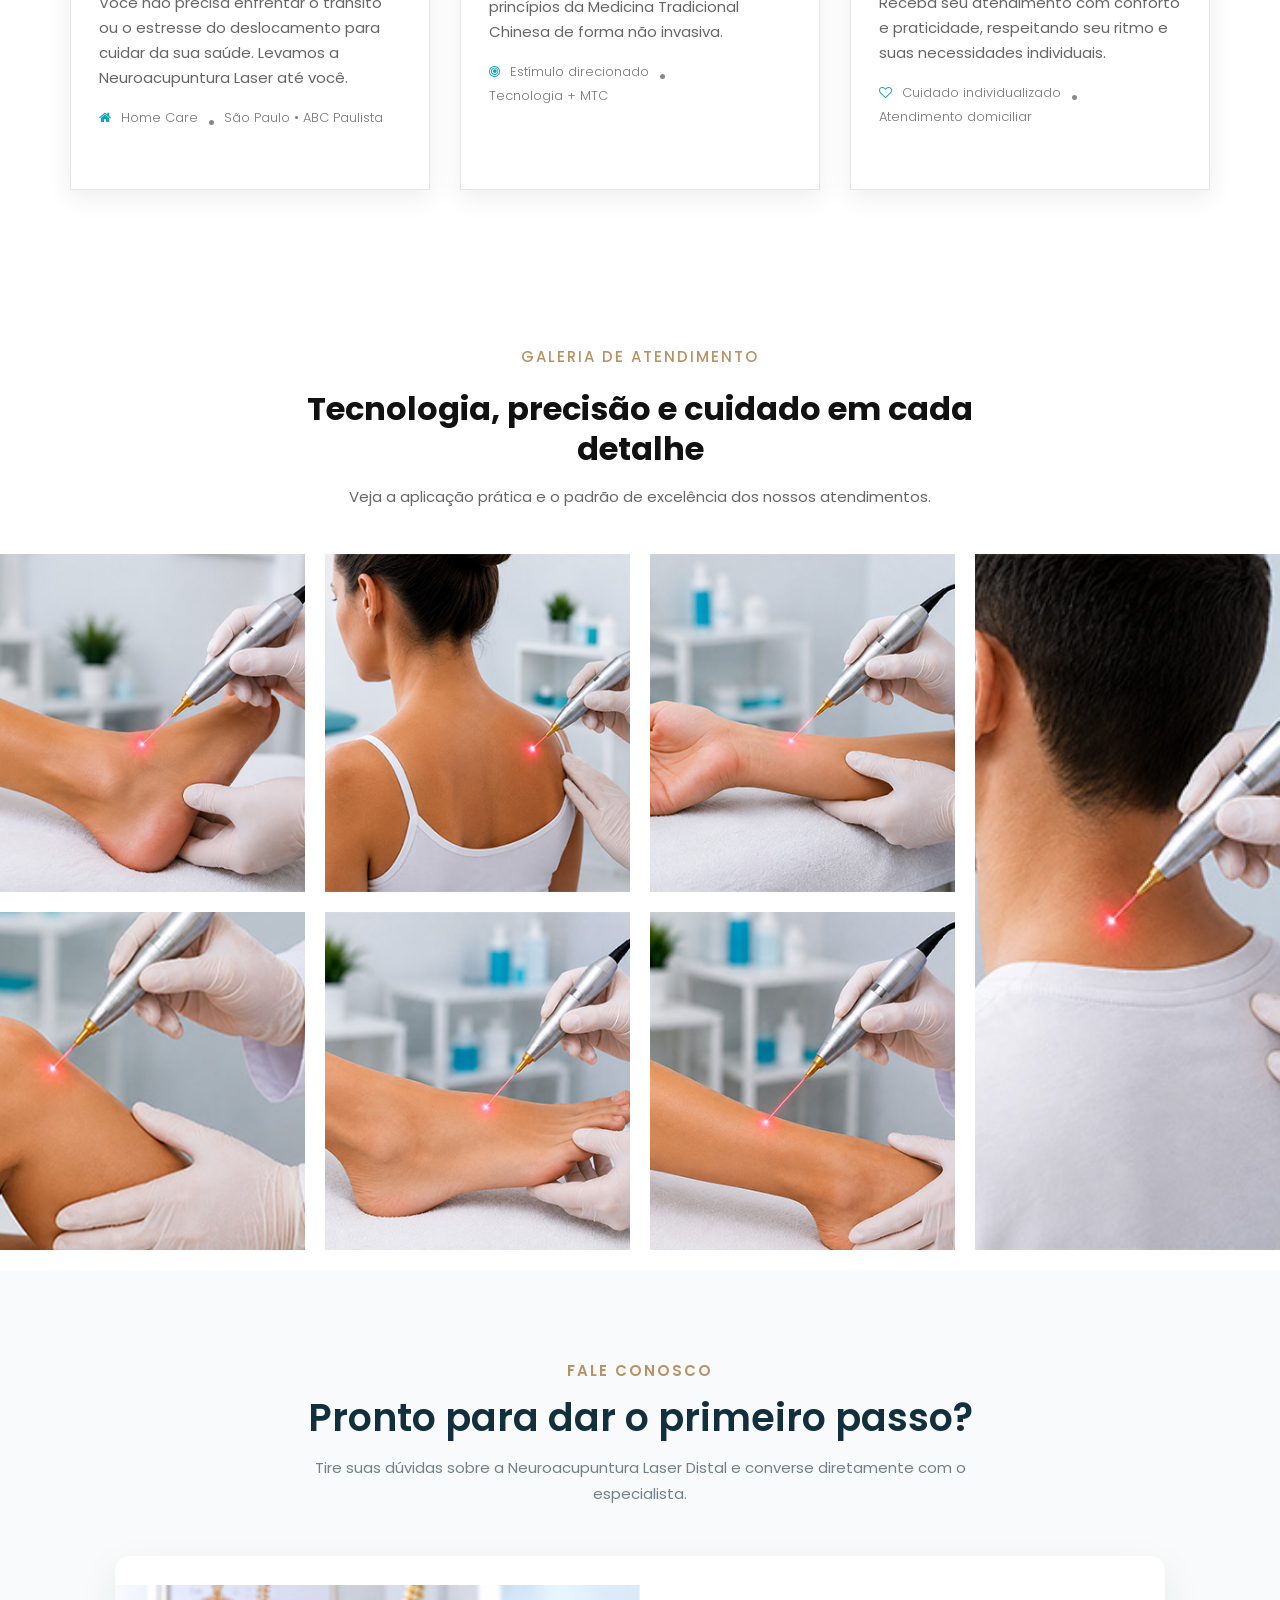
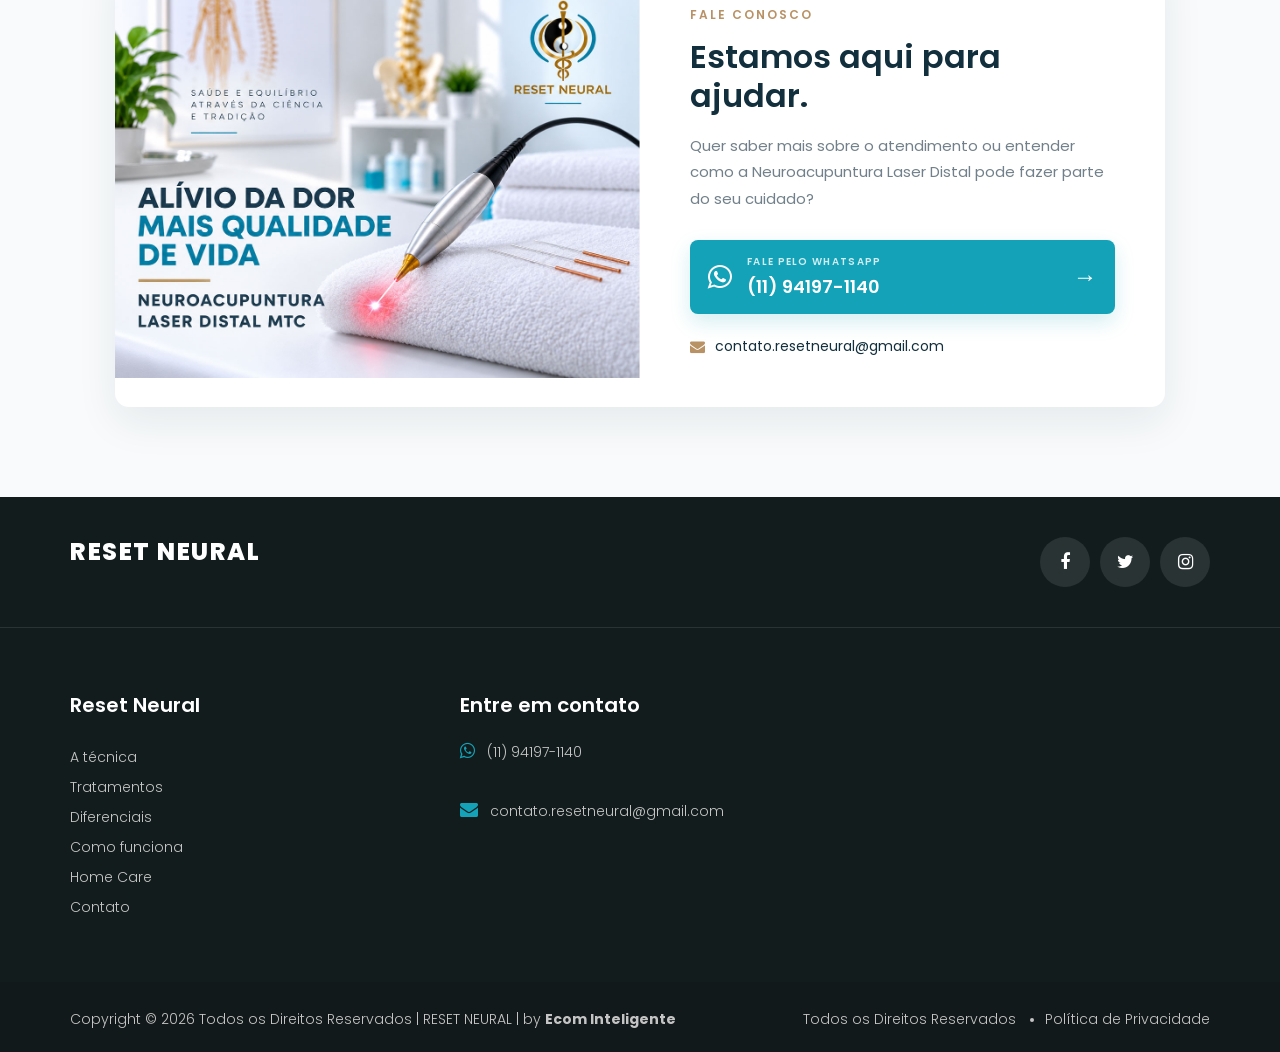
==== commit ebe412f8: "altera contato" ====
--- a/index.html
+++ b/index.html
@@ -497,7 +497,7 @@
 
             <div class="reset-contato__image">
                 <img
-                    src="img/gallery/gallery-4.jpg"
+                    src="img/banner_contato_reset_neural.jpg"
                     alt="Atendimento de Neuroacupuntura Laser Distal"
                 >
             </div>
--- a/css/style.css
+++ b/css/style.css
@@ -3843,7 +3843,7 @@
     display: block;
     width: 100%;
     height: 100%;
-    object-fit: cover;
+    object-fit: contain;
 }
 
 
@@ -3861,7 +3861,7 @@
 .reset-contato__label {
     margin-bottom: 14px;
     color: #B89265;
-    font-size: 11px;
+    font-size: 12px;
     font-weight: 600;
     letter-spacing: 2px;
 }
@@ -3920,9 +3920,10 @@
 .reset-contato__whatsapp small {
     margin-bottom: 4px;
     color: rgba(255,255,255,.8);
-    font-size: 9px;
+    font-size: 10px;
     font-weight: 600;
     letter-spacing: 1.3px;
+	text-align: center;
 }
 
 .reset-contato__whatsapp strong {
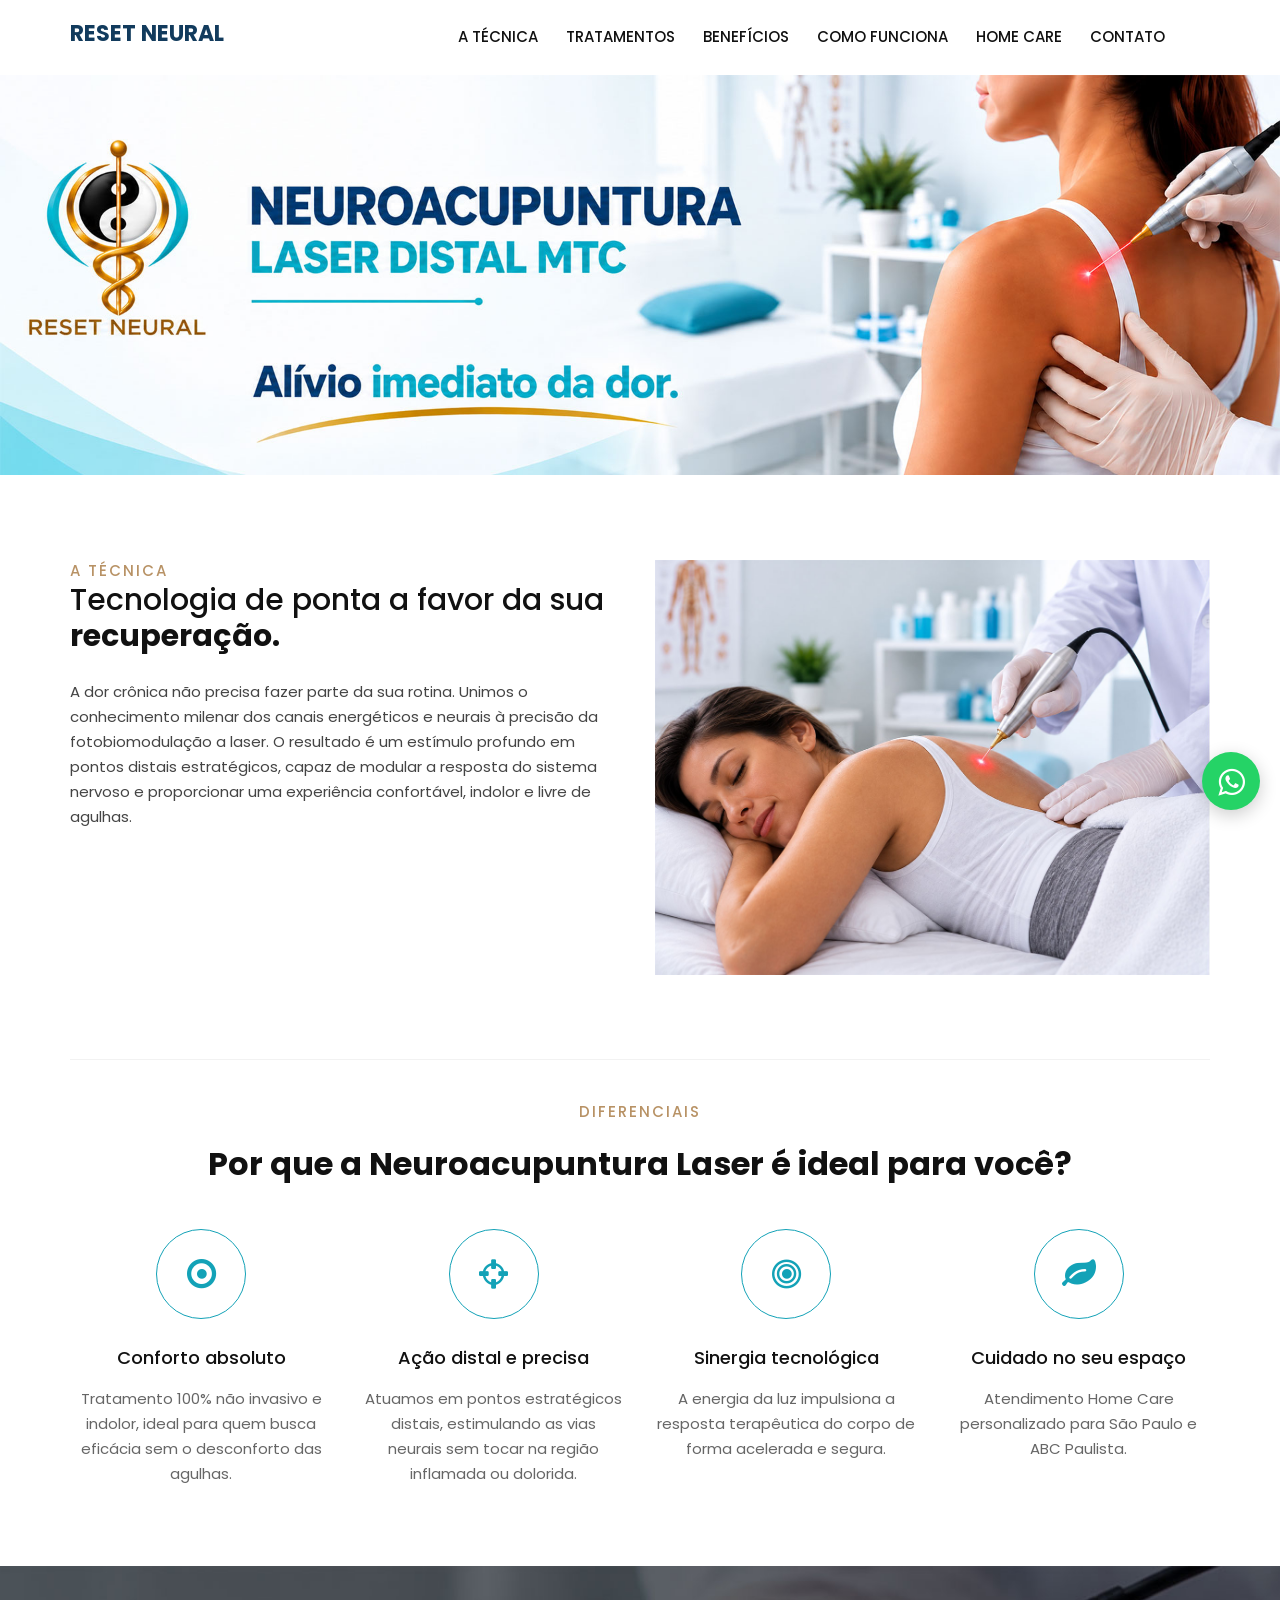
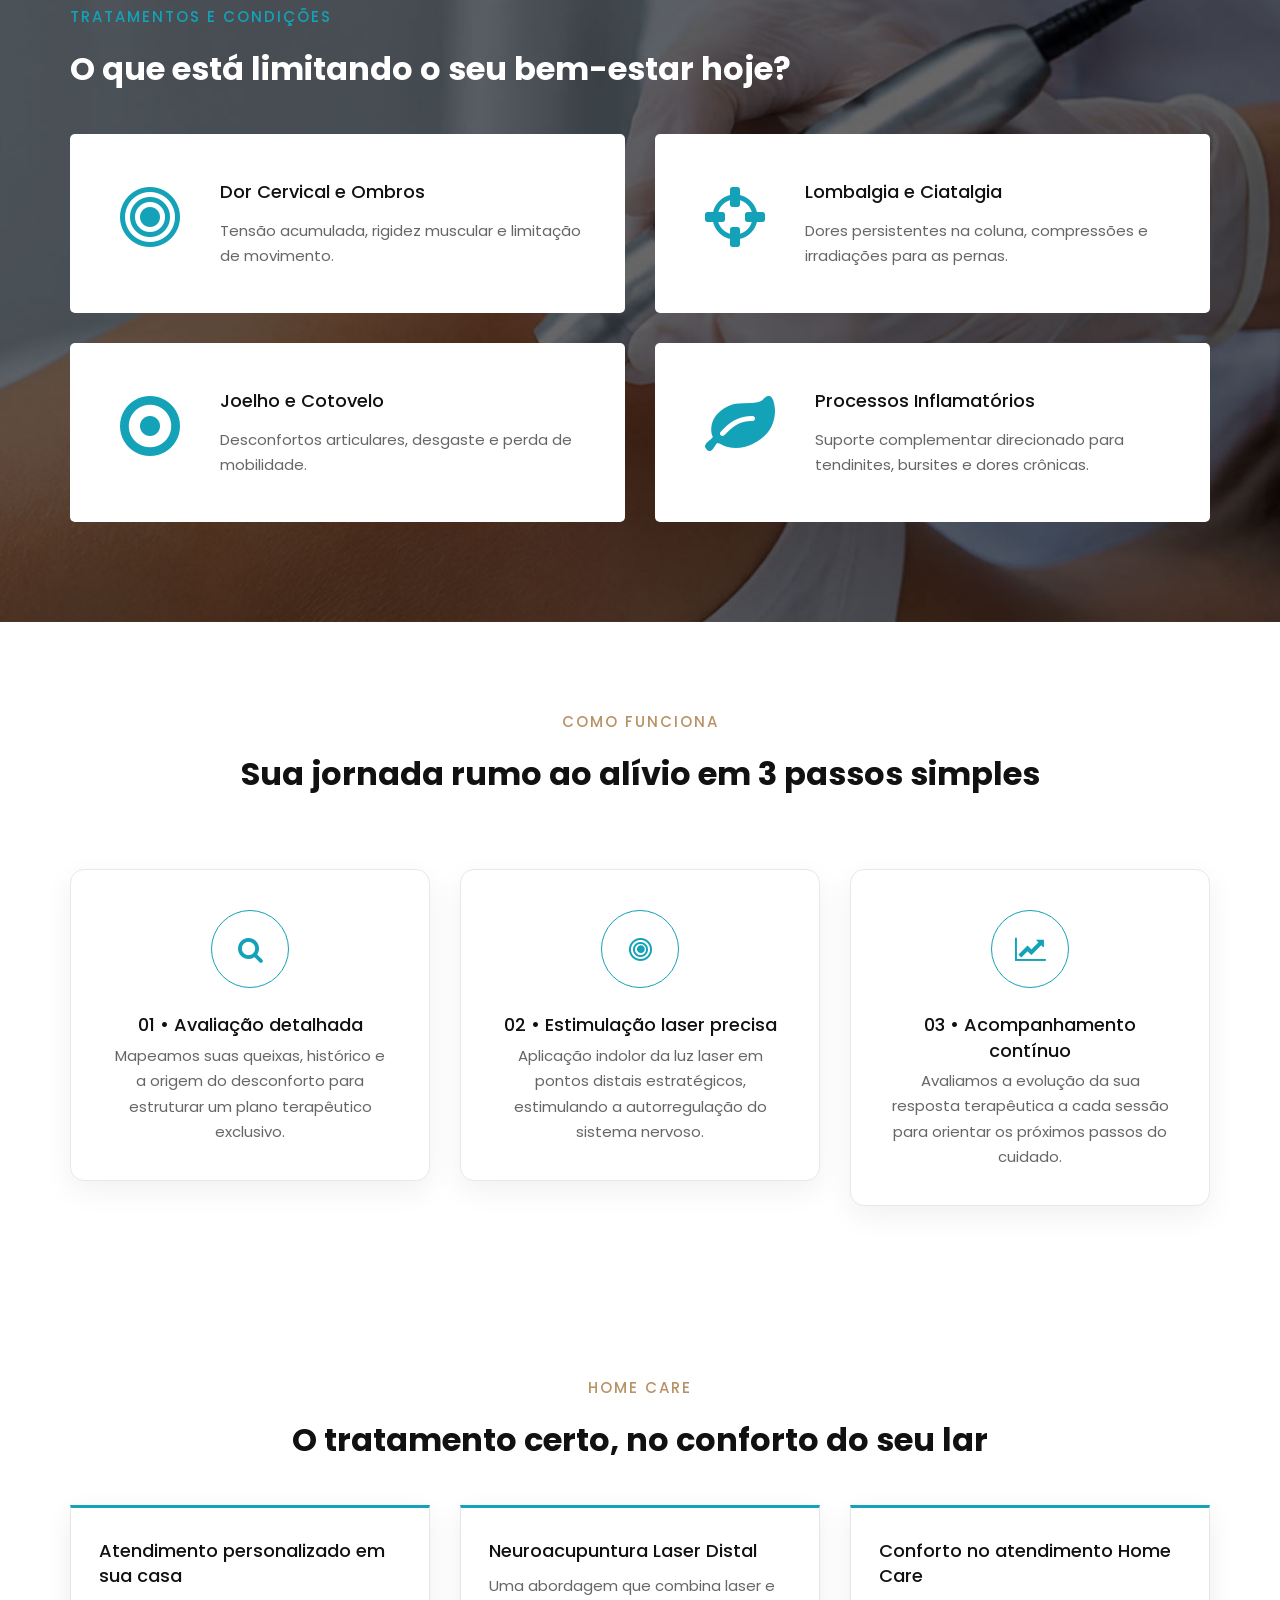
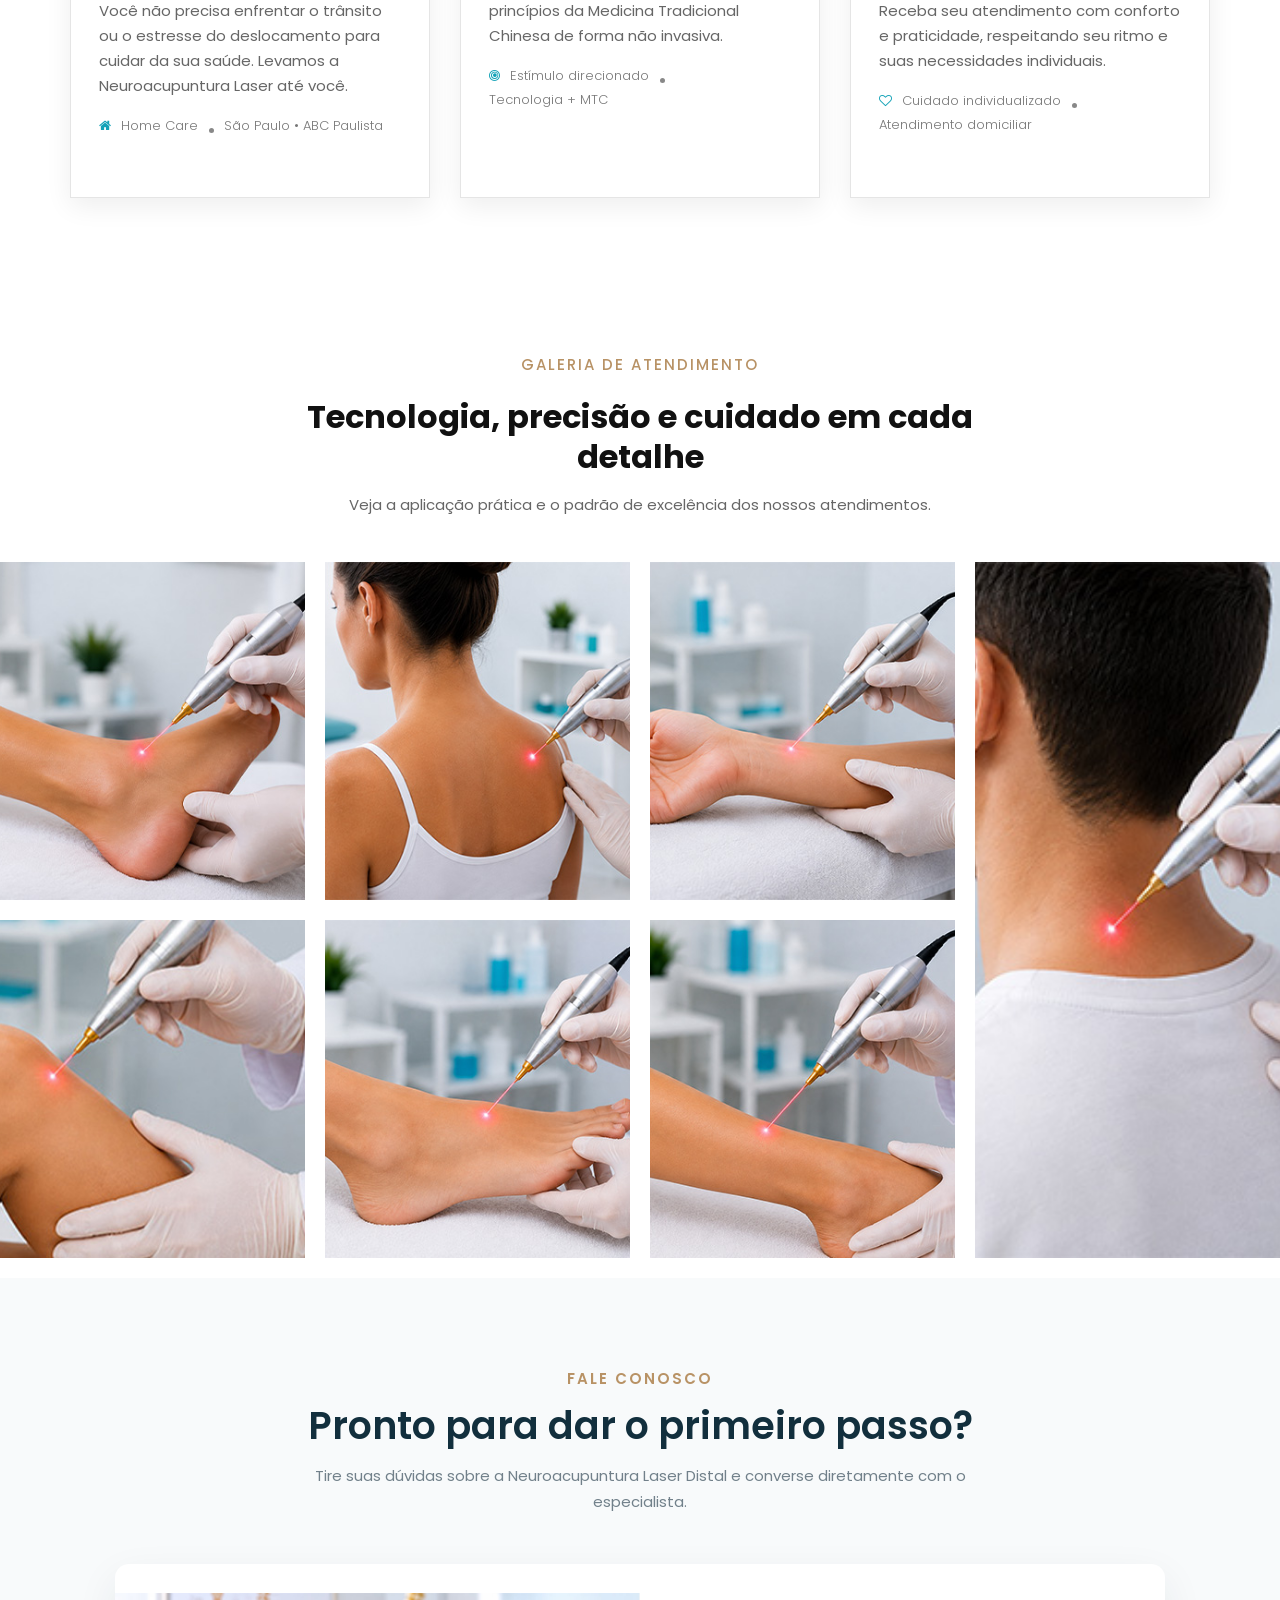
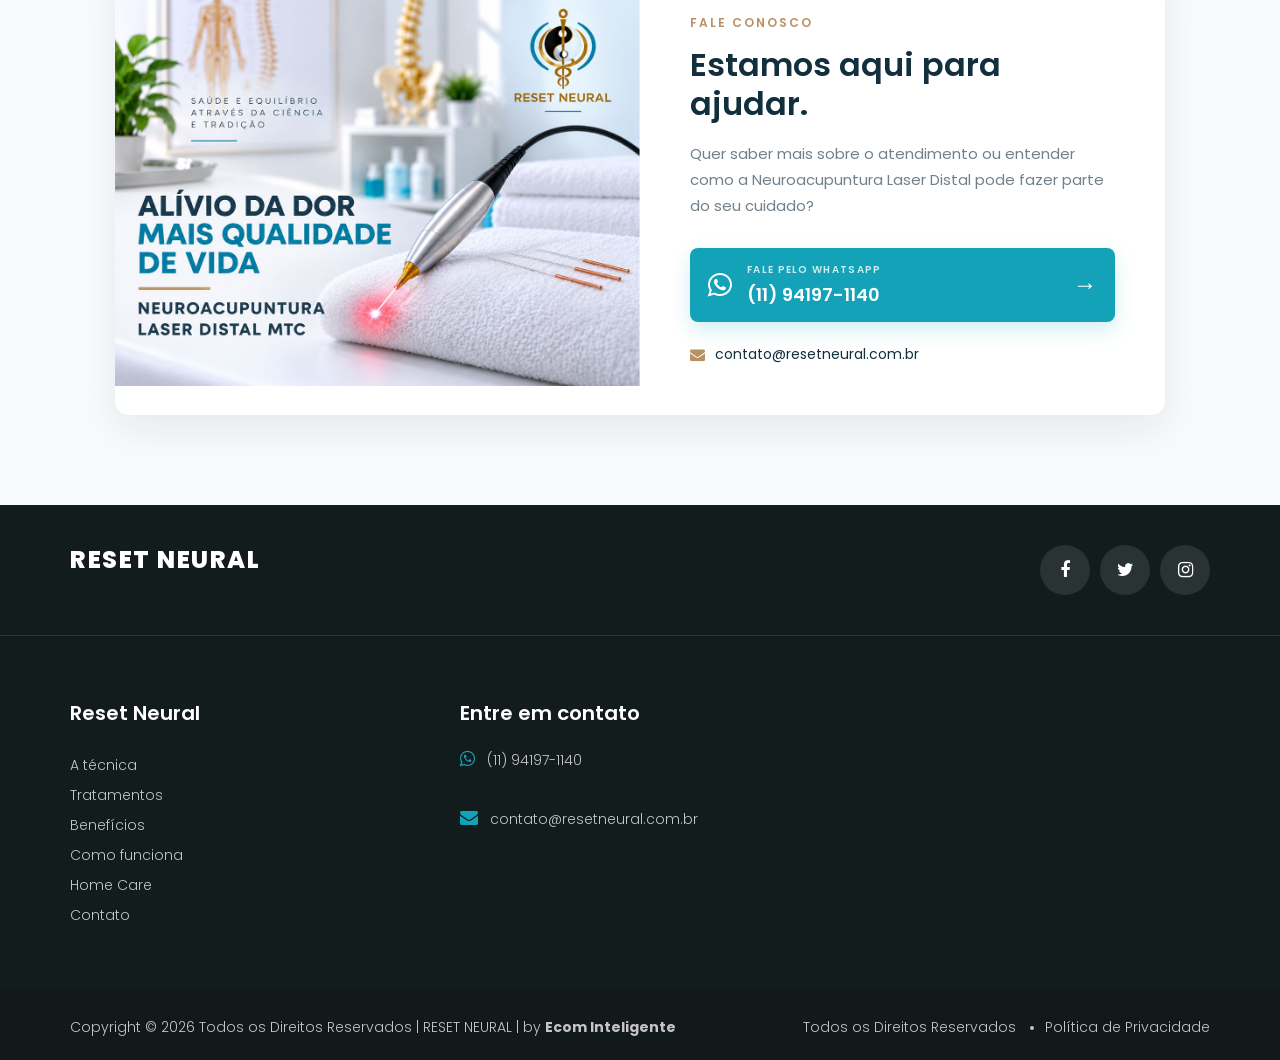
==== commit 8212d070: "altera index" ====
--- a/index.html
+++ b/index.html
@@ -3,11 +3,12 @@
 
 <head>
     <meta charset="UTF-8">
-    <meta name="description" content="Reset Neural | Neuroacupuntura Laser Distal MTC para cuidado da dor e bem-estar.">
-    <meta name="keywords" content="neuroacupuntura, laser distal, MTC, dor, bem-estar, home care, São Paulo, ABC Paulista, acupuntura, terapia, tratamento, saúde, recuperação, alívio da dor">
-    <meta name="viewport" content="width=device-width, initial-scale=1.0">
+    <meta name="description" content="Neuroacupuntura Laser Distal MTC para cuidado e alívio da dor, com atendimento Home Care em São Paulo e ABC Paulista.">
+<meta name="viewport" content="width=device-width, initial-scale=1.0">
     <meta http-equiv="X-UA-Compatible" content="ie=edge">
     <title>Reset Neural | Neuroacupuntura Laser Distal MTC</title>
+    <link rel="canonical" href="https://resetneural.com.br/">
+    <meta name="robots" content="index, follow, max-image-preview:large">
 
 
     <!-- Favicon -->
@@ -35,6 +36,9 @@
 <meta property="og:title" content="Reset Neural — Neuroacupuntura Laser Distal MTC">
 <meta property="og:description" content="Neuroacupuntura Laser Distal MTC para alívio da dor e recuperação do bem-estar.">
 <meta property="og:image" content="https://resetneural.com.br/img/og-image.jpg">
+<meta property="og:image:width" content="1200">
+<meta property="og:image:height" content="630">
+<meta property="og:image:alt" content="Reset Neural — Neuroacupuntura Laser Distal MTC">
 <meta property="og:url" content="https://resetneural.com.br/">
 <meta property="og:type" content="website">
 <meta property="og:site_name" content="Reset Neural">
@@ -44,6 +48,7 @@
 <meta name="twitter:title" content="Reset Neural — Neuroacupuntura Laser Distal MTC">
 <meta name="twitter:description" content="Neuroacupuntura Laser Distal MTC para alívio da dor e recuperação do bem-estar.">
 <meta name="twitter:image" content="https://resetneural.com.br/img/og-image.jpg">
+<meta name="twitter:image:alt" content="Reset Neural — Neuroacupuntura Laser Distal MTC">
 
 <style>
 /* Ícones Reset Neural — substituem os desenhos genéricos do template */
@@ -63,7 +68,86 @@
 .services__item__icon .fa {
     font-size: 28px;
 }
+
+/* SEO sem alteração visual: H1/H3 preservam a escala do template */
+.section-title h1 {
+    font-size: 30px !important;
+    line-height: 1.2 !important;
+    margin-top: 0 !important;
+    margin-bottom: 25px !important;
+    font-weight: 500 !important;
+}
+
+.chooseus__item h3,
+.services__item__text h3,
+.team__item h3,
+.latest__item h3 {
+    font-size: 18px !important;
+    line-height: 1.4 !important;
+    font-weight: 500 !important;
+}
+
+.chooseus__item h3 {
+    margin-top: 26px !important;
+    margin-bottom: 16px !important;
+}
+
+.services__item__text h3 {
+    margin-bottom: 14px !important;
+}
+
+.team__item h3 {
+    margin-bottom: 5px !important;
+}
+
+.latest__item h3 {
+    margin-bottom: 10px !important;
+}
+
+@media (max-width: 767px) {
+    .section-title h1 {
+        font-size: 28px !important;
+        line-height: 1.25 !important;
+        margin-bottom: 20px !important;
+    }
+
+    .chooseus__item h3,
+    .services__item__text h3,
+    .team__item h3,
+    .latest__item h3 {
+        font-size: 18px !important;
+        line-height: 1.35 !important;
+    }
+}
 </style>
+
+
+<!-- Dados estruturados -->
+<script type="application/ld+json">
+{
+  "@context": "https://schema.org",
+  "@type": "WebSite",
+  "name": "Reset Neural",
+  "url": "https://resetneural.com.br/",
+  "description": "Neuroacupuntura Laser Distal MTC para cuidado e alívio da dor, com atendimento Home Care em São Paulo e ABC Paulista.",
+  "inLanguage": "pt-BR"
+}
+</script>
+
+<script type="application/ld+json">
+{
+  "@context": "https://schema.org",
+  "@type": "Organization",
+  "name": "Reset Neural",
+  "url": "https://resetneural.com.br/",
+  "email": "contato@resetneural.com.br",
+  "telephone": "+55 11 94197-1140",
+  "areaServed": [
+    "São Paulo",
+    "ABC Paulista"
+  ]
+}
+</script>
 
 <!-- Google Tag Manager -->
 <script>(function(w,d,s,l,i){w[l]=w[l]||[];w[l].push({'gtm.start':
@@ -121,7 +205,7 @@
                             <ul>
                                 <li><a href="#tecnica">A técnica</a></li>
                                 <li><a href="#tratamentos">Tratamentos</a></li>
-                                <li><a href="#diferenciais">Diferenciais</a></li>
+                                <li><a href="#diferenciais">Benefícios</a></li>
                                 <li><a href="#como-funciona">Como funciona</a></li>
                                 <li><a href="#homecare">Home Care</a></li>
                                 <li><a href="#contato">Contato</a></li>
@@ -168,13 +252,13 @@
                                 <div class="consultation__text__item">
                                     <div class="section-title">
                                         <span>A TÉCNICA</span>
-                                        <h2>Tecnologia de ponta a favor da sua <b>recuperação.</b></h2>
+                                        <h1>Tecnologia de ponta a favor da sua <b>recuperação.</b></h1>
                                     </div>
                                     <p>A dor crônica não precisa fazer parte da sua rotina. Unimos o conhecimento milenar dos canais energéticos e neurais à precisão da fotobiomodulação a laser. O resultado é um estímulo profundo em pontos distais estratégicos, capaz de modular a resposta do sistema nervoso e proporcionar uma experiência confortável, indolor e livre de agulhas.</p>
                                 </div>
                             </div>
                             <div class="col-lg-6 col-md-6">
-                                <img src="img/acupuntura-laser-distal.jpg" alt="Acupuntura Laser Distal">
+                                <img src="img/acupuntura-laser-distal.jpg" alt="Aplicação de Neuroacupuntura Laser Distal" loading="lazy" decoding="async">
                                     <!--<a href="https://www.youtube.com/watch?v=PXsuI67s2AA" class="play-btn video-popup"><i class="fa fa-play"></i></a>-->
                                 </div>
                             </div>
@@ -201,28 +285,28 @@
                 <div class="col-lg-3 col-md-6 col-sm-6">
                     <div class="chooseus__item">
                         <span class="rn-acu-icon"><i class="fa fa-dot-circle-o"></i></span>
-                        <h5>Conforto absoluto</h5>
+                        <h3>Conforto absoluto</h3>
                         <p>Tratamento 100% não invasivo e indolor, ideal para quem busca eficácia sem o desconforto das agulhas.</p>
                     </div>
                 </div>
                 <div class="col-lg-3 col-md-6 col-sm-6">
                     <div class="chooseus__item">
                         <span class="rn-acu-icon"><i class="fa fa-crosshairs"></i></span>
-                        <h5>Ação distal e precisa</h5>
+                        <h3>Ação distal e precisa</h3>
                         <p>Atuamos em pontos estratégicos distais, estimulando as vias neurais sem tocar na região inflamada ou dolorida.</p>
                     </div>
                 </div>
                 <div class="col-lg-3 col-md-6 col-sm-6">
                     <div class="chooseus__item">
                         <span class="rn-acu-icon"><i class="fa fa-bullseye"></i></span>
-                        <h5>Sinergia tecnológica</h5>
+                        <h3>Sinergia tecnológica</h3>
                         <p>A energia da luz impulsiona a resposta terapêutica do corpo de forma acelerada e segura.</p>
                     </div>
                 </div>
                 <div class="col-lg-3 col-md-6 col-sm-6">
                     <div class="chooseus__item">
                         <span class="rn-acu-icon"><i class="fa fa-leaf"></i></span>
-                        <h5>Cuidado no seu espaço</h5>
+                        <h3>Cuidado no seu espaço</h3>
                         <p>Atendimento Home Care personalizado para São Paulo e ABC Paulista.</p>
                     </div>
                 </div>
@@ -251,7 +335,7 @@
                             <span class="fa fa-bullseye"></span>
                         </div>
                         <div class="services__item__text">
-                            <h5>Dor Cervical e Ombros</h5>
+                            <h3>Dor Cervical e Ombros</h3>
                             <p>Tensão acumulada, rigidez muscular e limitação de movimento.
                             </p>
                         </div>
@@ -263,7 +347,7 @@
                             <span class="fa fa-crosshairs"></span>
                         </div>
                         <div class="services__item__text">
-                            <h5>Lombalgia e Ciatalgia</h5>
+                            <h3>Lombalgia e Ciatalgia</h3>
                             <p>Dores persistentes na coluna, compressões e irradiações para as pernas.
                             </p>
                         </div>
@@ -275,7 +359,7 @@
                             <span class="fa fa-dot-circle-o"></span>
                         </div>
                         <div class="services__item__text">
-                            <h5>Joelho e Cotovelo</h5>
+                            <h3>Joelho e Cotovelo</h3>
                             <p>Desconfortos articulares, desgaste e perda de mobilidade.
                             </p>
                         </div>
@@ -287,7 +371,7 @@
                             <span class="fa fa-leaf"></span>
                         </div>
                         <div class="services__item__text">
-                        <h5>Processos Inflamatórios</h5>
+                        <h3>Processos Inflamatórios</h3>
                             <p>Suporte complementar direcionado para tendinites, bursites e dores crônicas.
                             </p>
                         </div>
@@ -321,7 +405,7 @@
                         <i class="fa fa-search"></i>
                     </span>
 
-                    <h5>01 • Avaliação detalhada</h5>
+                    <h3>01 • Avaliação detalhada</h3>
 
                     <p>
                         Mapeamos suas queixas, histórico e a origem do desconforto para estruturar um plano terapêutico exclusivo.
@@ -338,7 +422,7 @@
                         <i class="fa fa-bullseye"></i>
                     </span>
 
-                    <h5>02 • Estimulação laser precisa</h5>
+                    <h3>02 • Estimulação laser precisa</h3>
 
                     <p>
                         Aplicação indolor da luz laser em pontos distais estratégicos, estimulando a autorregulação do sistema nervoso.
@@ -355,7 +439,7 @@
                         <i class="fa fa-line-chart"></i>
                     </span>
 
-                    <h5>03 • Acompanhamento contínuo</h5>
+                    <h3>03 • Acompanhamento contínuo</h3>
 
                     <p>
                         Avaliamos a evolução da sua resposta terapêutica a cada sessão para orientar os próximos passos do cuidado.
@@ -387,7 +471,7 @@
             <!-- CARD 01 -->
             <div class="col-lg-4 col-md-6 col-sm-6">
                 <div class="latest__item">
-                    <h5>Atendimento personalizado em sua casa</h5>
+                    <h3>Atendimento personalizado em sua casa</h3>
 
                     <p>
                         Você não precisa enfrentar o trânsito ou o estresse do deslocamento para cuidar da sua saúde. Levamos a Neuroacupuntura Laser até você.
@@ -408,7 +492,7 @@
             <!-- CARD 02 -->
             <div class="col-lg-4 col-md-6 col-sm-6">
                 <div class="latest__item">
-                    <h5>Neuroacupuntura Laser Distal</h5>
+                    <h3>Neuroacupuntura Laser Distal</h3>
 
                     <p>
                         Uma abordagem que combina laser e princípios da
@@ -430,7 +514,7 @@
             <!-- CARD 03 -->
             <div class="col-lg-4 col-md-6 col-sm-6">
                 <div class="latest__item">
-                    <h5>Conforto no atendimento Home Care</h5>
+                    <h3>Conforto no atendimento Home Care</h3>
 
                     <p>
                         Receba seu atendimento com conforto e praticidade,
@@ -498,7 +582,7 @@
             <div class="reset-contato__image">
                 <img
                     src="img/banner_contato_reset_neural.jpg"
-                    alt="Atendimento de Neuroacupuntura Laser Distal"
+                    alt="Atendimento Home Care de Neuroacupuntura Laser Distal" loading="lazy" decoding="async"
                 >
             </div>
 
@@ -535,11 +619,11 @@
                 </a>
 
                 <a
-                    href="mailto:contato.resetneural@gmail.com"
+                    href="mailto:contato@resetneural.com.br"
                     class="reset-contato__email"
                 >
                     <i class="fa fa-envelope"></i>
-                    <span>contato.resetneural@gmail.com</span>
+                    <span>contato@resetneural.com.br</span>
                 </a>
 
             </div>
@@ -588,7 +672,7 @@
                 <ul>
                     <li><a href="#tecnica">A técnica</a></li>
                     <li><a href="#tratamentos">Tratamentos</a></li>
-                    <li><a href="#diferenciais">Diferenciais</a></li>
+                    <li><a href="#diferenciais">Benefícios</a></li>
                     <li><a href="#como-funciona">Como funciona</a></li>
                     <li><a href="#homecare">Home Care</a></li>
                     <li><a href="#contato">Contato</a></li>
@@ -613,8 +697,8 @@
 
                     <li>
                         <i class="fa fa-envelope"></i>
-                        <a href="mailto:contato.resetneural@gmail.com">
-                            contato.resetneural@gmail.com
+                        <a href="mailto:contato@resetneural.com.br">
+                            contato@resetneural.com.br
                         </a>
                     </li>
                 </ul>
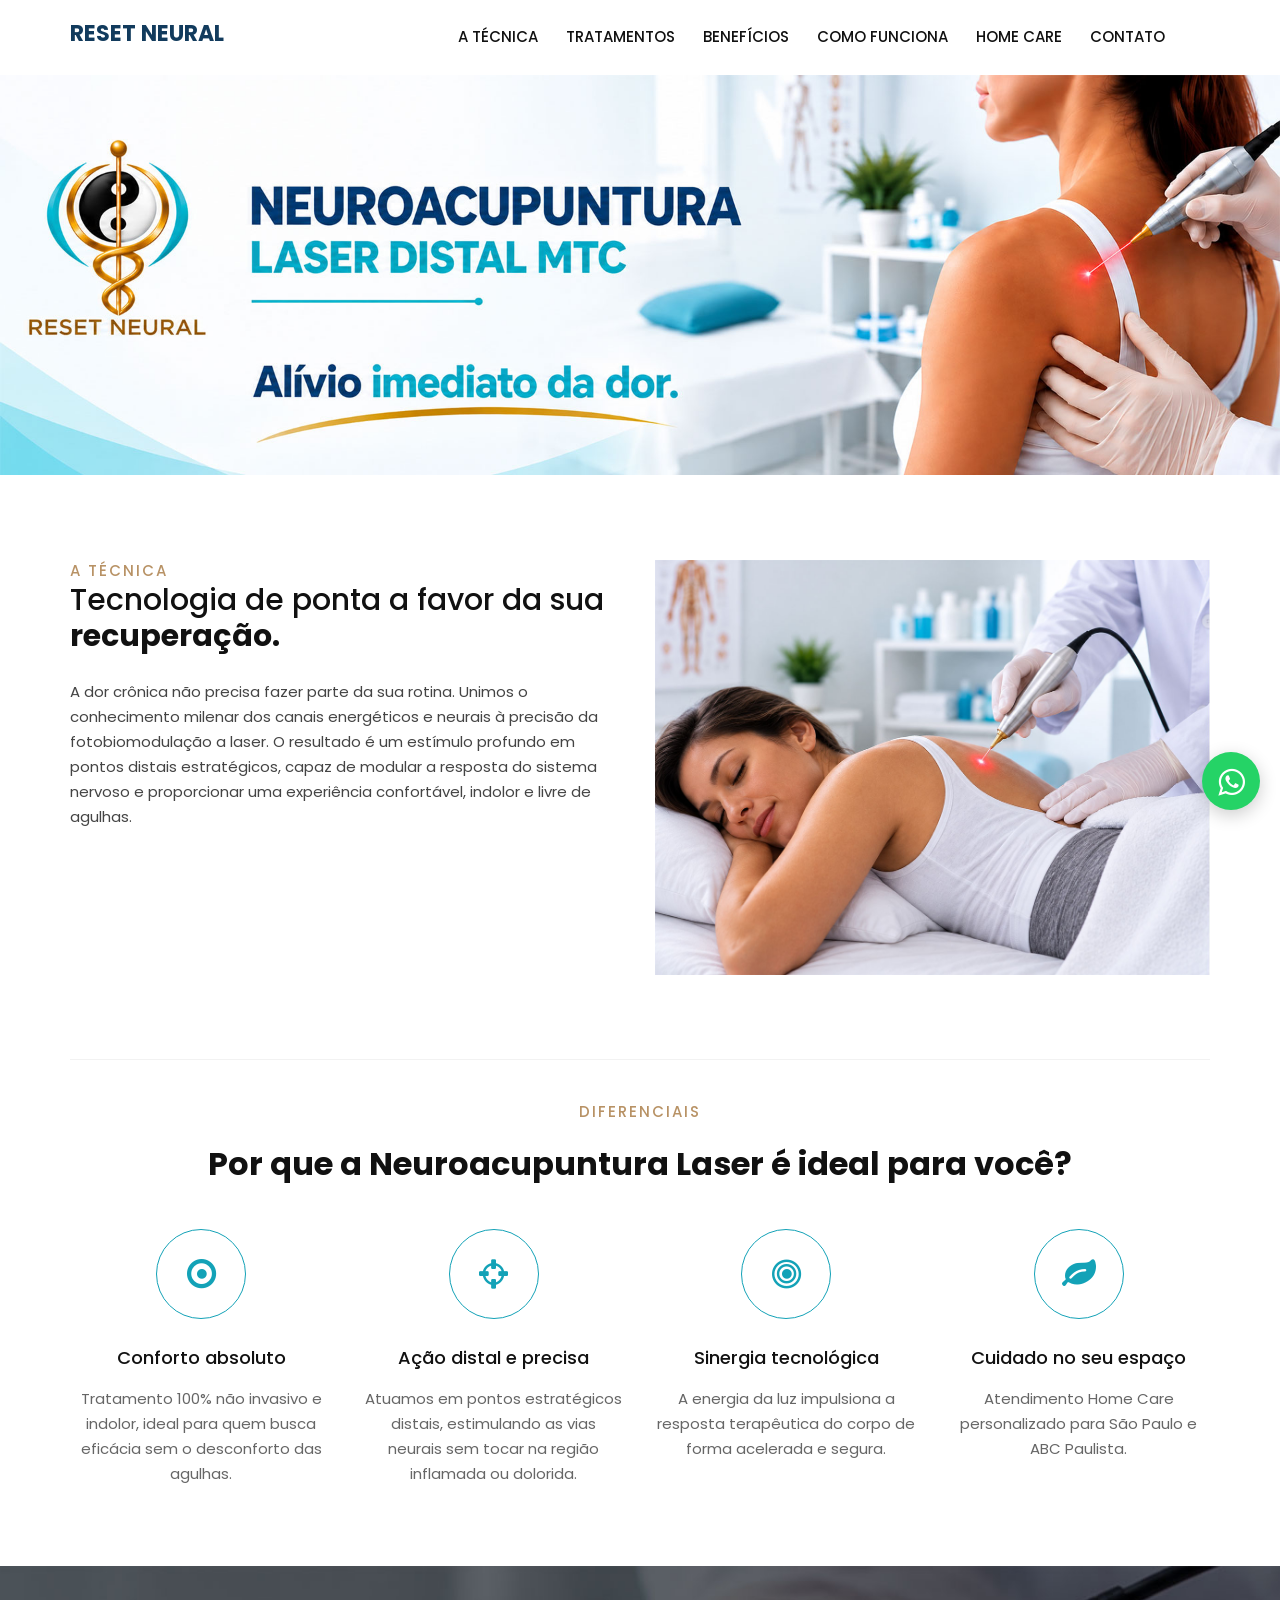
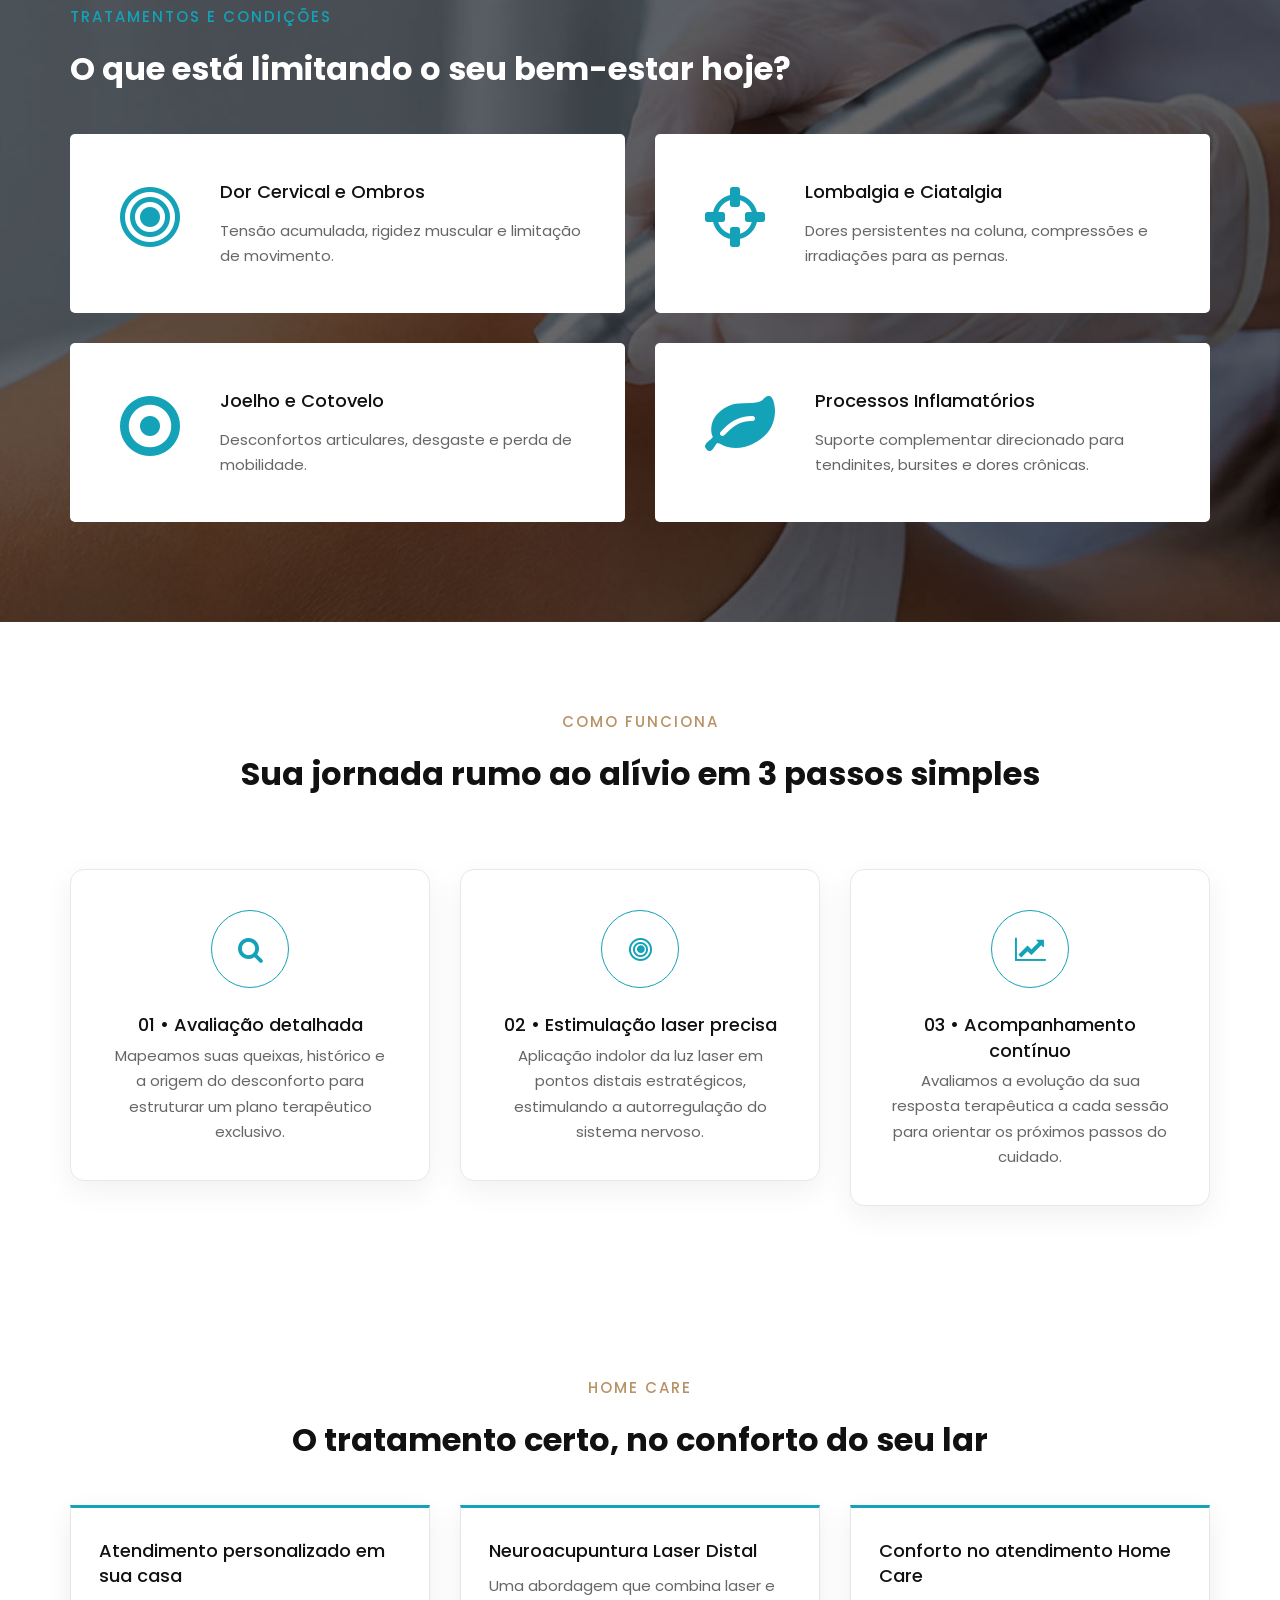
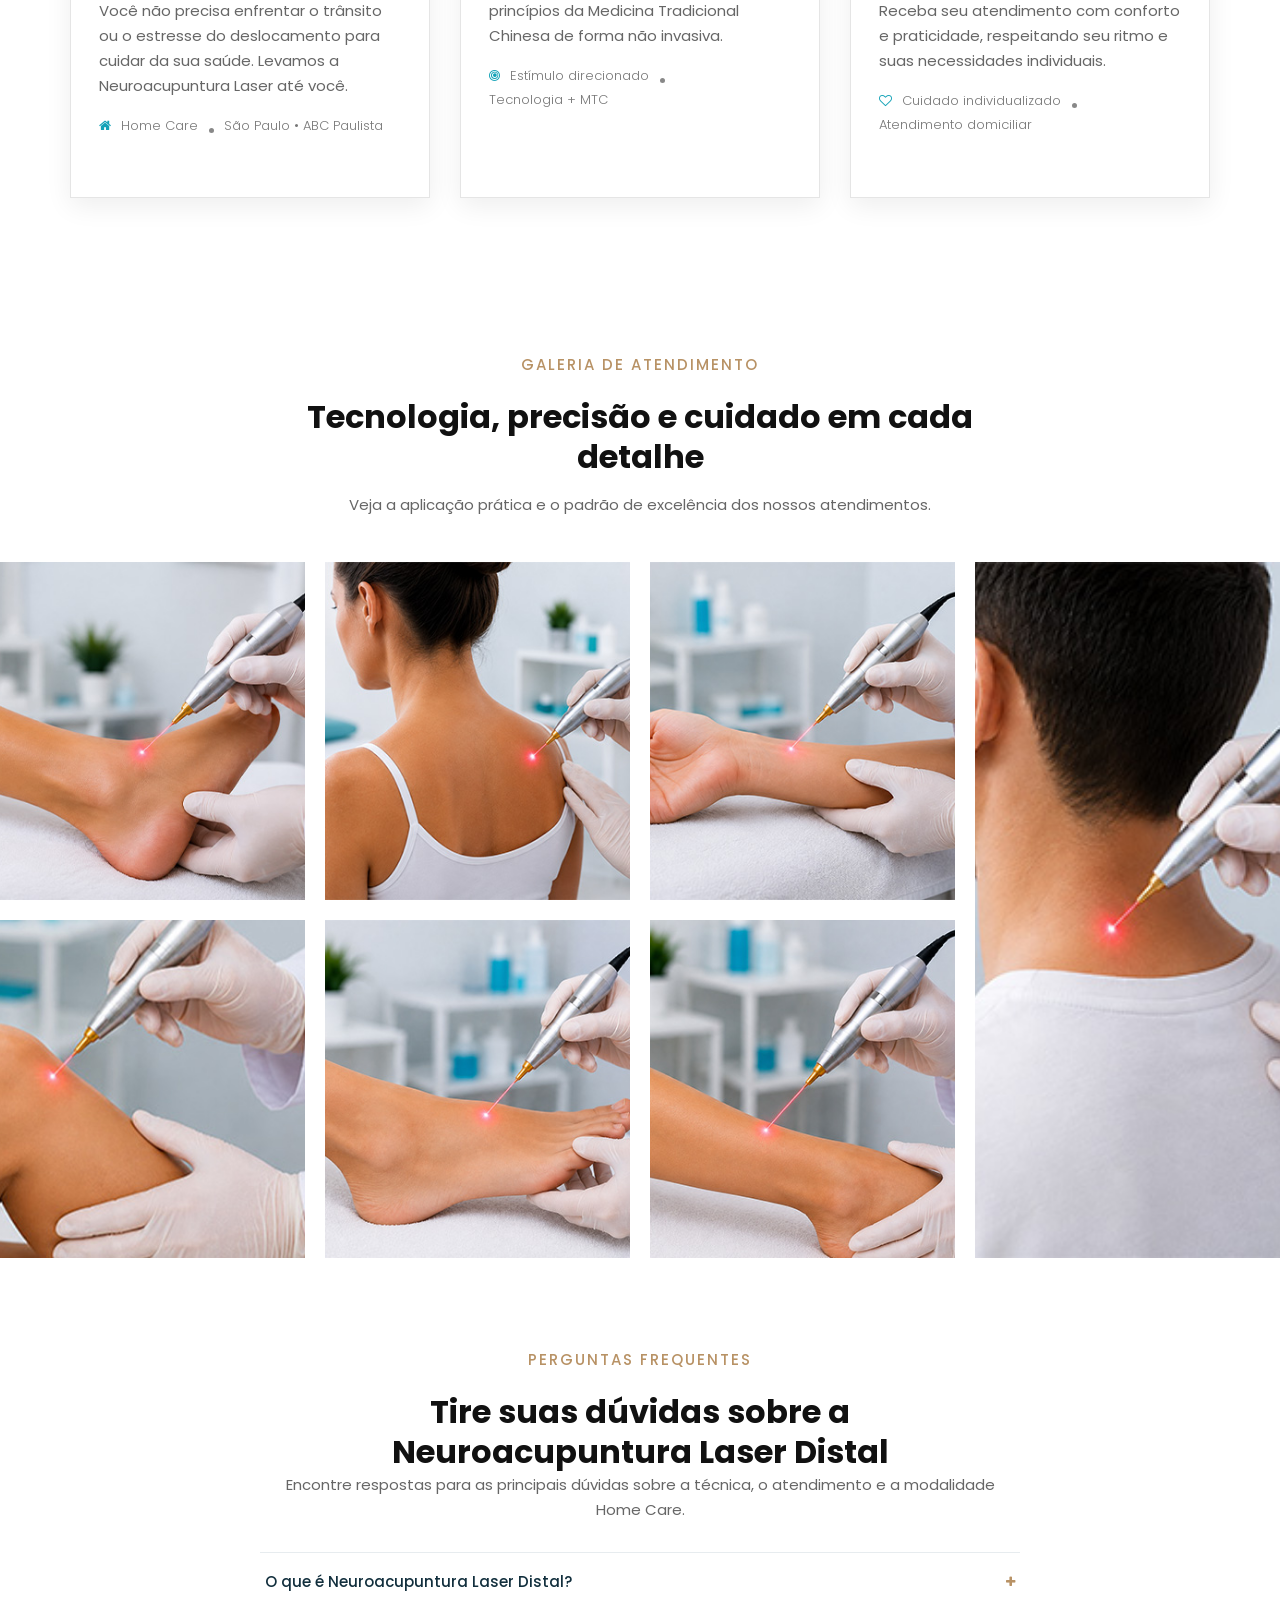
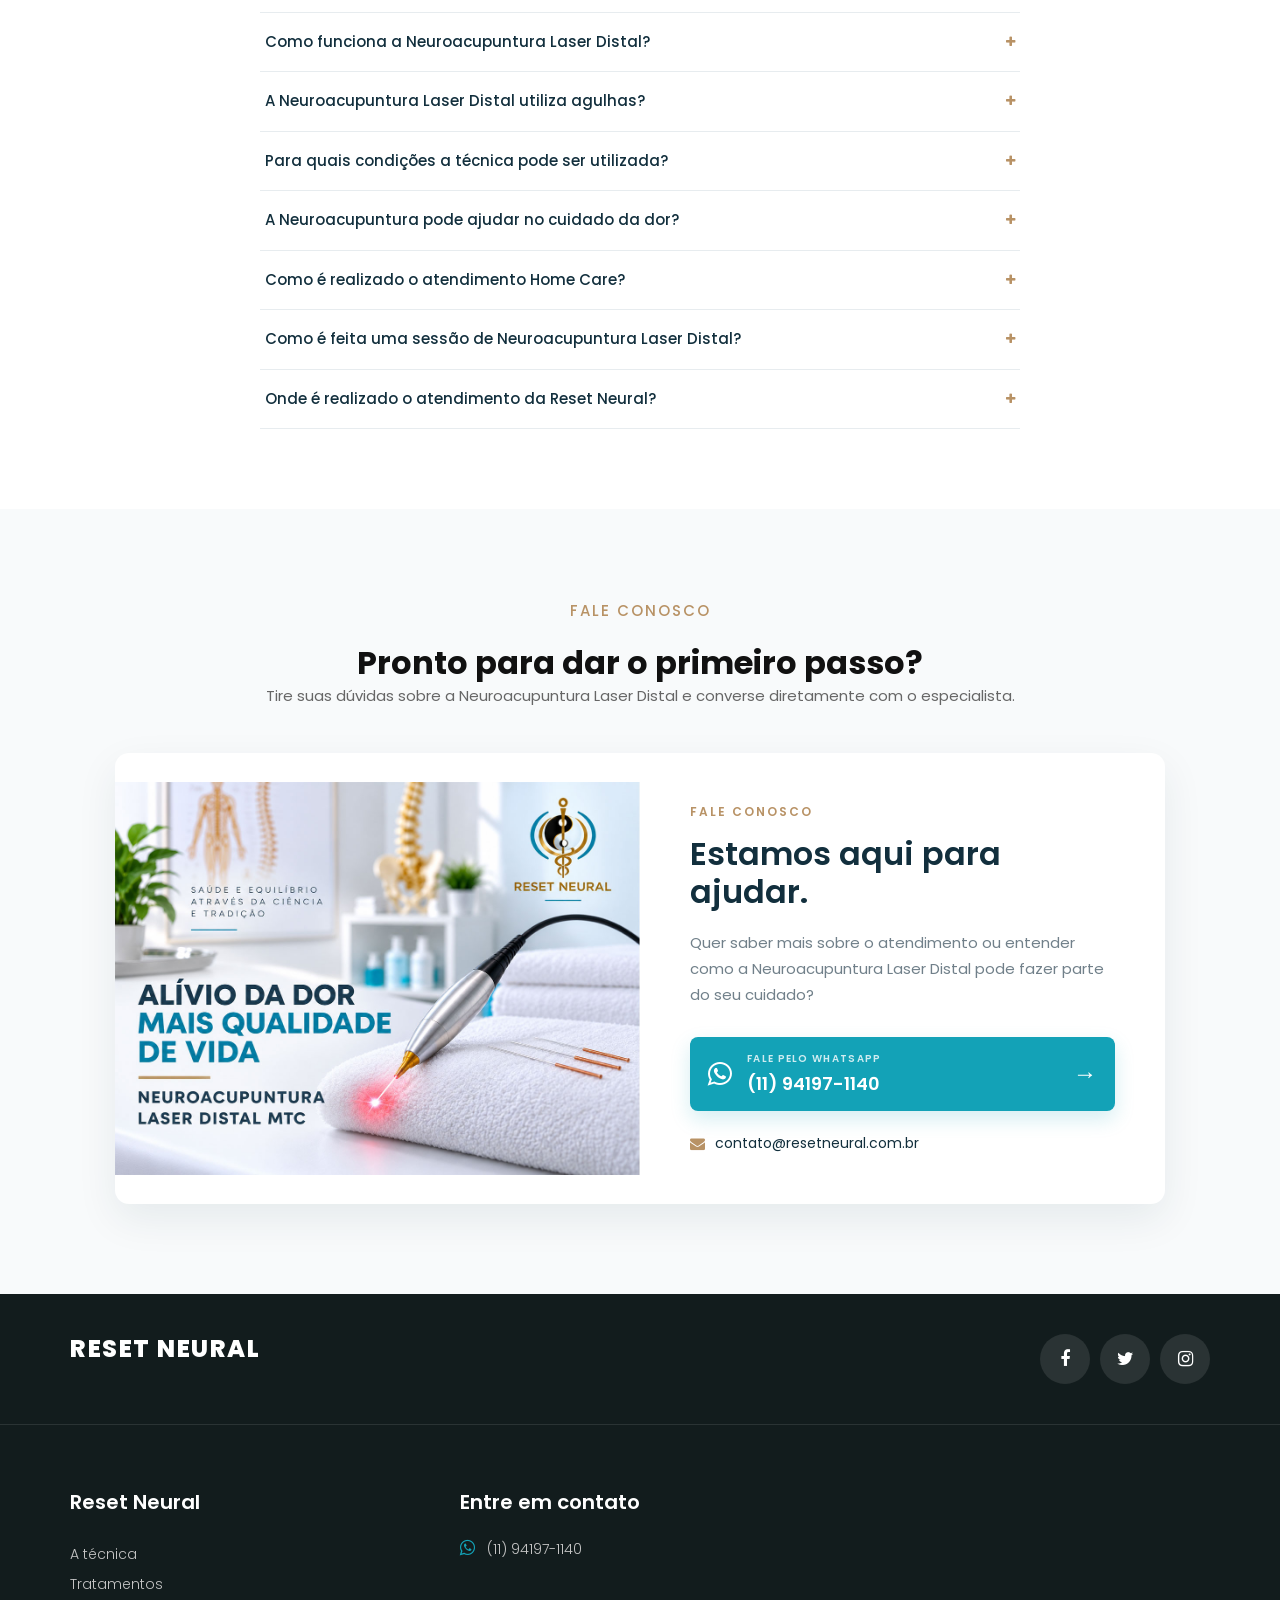
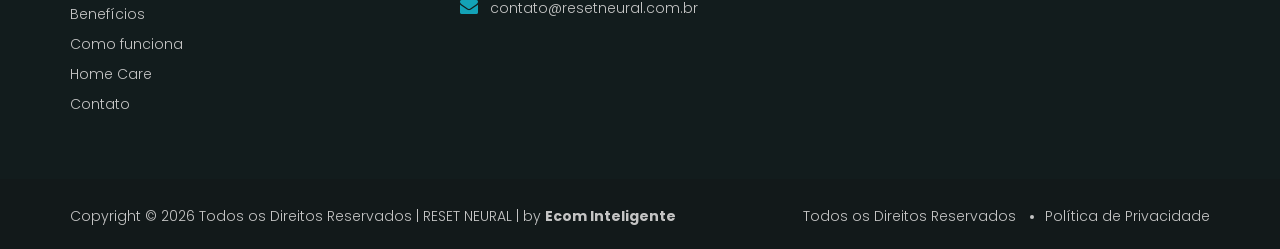
==== commit 2dff7dc1: "altera faq" ====
--- a/index.html
+++ b/index.html
@@ -562,20 +562,157 @@
     </section>
     <!-- Gallery End -->
 
+    <section class="reset-faq" id="faq">
+    <div class="container">
+
+        <div class="section-title text-center">
+            <span>PERGUNTAS FREQUENTES</span>
+            <h2>Tire suas dúvidas sobre a Neuroacupuntura Laser Distal</h2>
+            <p>Encontre respostas para as principais dúvidas sobre a técnica, o atendimento e a modalidade Home Care.</p>
+        </div>
+
+        <div class="reset-faq__list">
+
+            <div class="reset-faq__item">
+                <button class="reset-faq__question" type="button">
+                    O que é Neuroacupuntura Laser Distal?
+                    <i class="fa fa-plus"></i>
+                </button>
+                <div class="reset-faq__answer">
+                    <p>
+                        A Neuroacupuntura Laser Distal é uma abordagem que utiliza
+                        estimulação por laser em pontos distais do corpo, dentro
+                        de uma abordagem relacionada à acupuntura e aos princípios
+                        da Medicina Tradicional Chinesa.
+                    </p>
+                </div>
+            </div>
+
+            <div class="reset-faq__item">
+                <button class="reset-faq__question" type="button">
+                    Como funciona a Neuroacupuntura Laser Distal?
+                    <i class="fa fa-plus"></i>
+                </button>
+                <div class="reset-faq__answer">
+                    <p>
+                        O atendimento começa com uma avaliação individualizada.
+                        A partir dela, são definidos os pontos de estimulação e
+                        realizada a aplicação do laser, seguida de acompanhamento
+                        conforme a necessidade de cada pessoa.
+                    </p>
+                </div>
+            </div>
+
+            <div class="reset-faq__item">
+                <button class="reset-faq__question" type="button">
+                    A Neuroacupuntura Laser Distal utiliza agulhas?
+                    <i class="fa fa-plus"></i>
+                </button>
+                <div class="reset-faq__answer">
+                    <p>
+                        Não. A proposta apresentada pela Reset Neural utiliza
+                        laser para a estimulação dos pontos, sem a necessidade
+                        de inserção de agulhas.
+                    </p>
+                </div>
+            </div>
+
+            <div class="reset-faq__item">
+                <button class="reset-faq__question" type="button">
+                    Para quais condições a técnica pode ser utilizada?
+                    <i class="fa fa-plus"></i>
+                </button>
+                <div class="reset-faq__answer">
+                    <p>
+                        A Reset Neural apresenta a Neuroacupuntura Laser Distal
+                        como uma abordagem relacionada ao cuidado de diferentes
+                        condições, incluindo dor cervical e nos ombros, lombalgia,
+                        ciatalgia, desconfortos relacionados a joelho e cotovelo
+                        e processos inflamatórios. A indicação deve ser avaliada
+                        individualmente.
+                    </p>
+                </div>
+            </div>
+
+            <div class="reset-faq__item">
+                <button class="reset-faq__question" type="button">
+                    A Neuroacupuntura pode ajudar no cuidado da dor?
+                    <i class="fa fa-plus"></i>
+                </button>
+                <div class="reset-faq__answer">
+                    <p>
+                        A acupuntura é estudada para diferentes tipos de dor e
+                        pode apresentar benefícios em algumas condições. Os
+                        resultados podem variar entre pessoas e condições.
+                        A indicação da Neuroacupuntura Laser Distal deve ser
+                        avaliada individualmente.
+                    </p>
+                </div>
+            </div>
+
+            <div class="reset-faq__item">
+                <button class="reset-faq__question" type="button">
+                    Como é realizado o atendimento Home Care?
+                    <i class="fa fa-plus"></i>
+                </button>
+                <div class="reset-faq__answer">
+                    <p>
+                        No atendimento Home Care, o profissional realiza o
+                        atendimento no espaço do cliente. A modalidade oferece
+                        uma alternativa para quem busca maior comodidade e
+                        conforto, conforme disponibilidade de atendimento.
+                    </p>
+                </div>
+            </div>
+
+            <div class="reset-faq__item">
+                <button class="reset-faq__question" type="button">
+                    Como é feita uma sessão de Neuroacupuntura Laser Distal?
+                    <i class="fa fa-plus"></i>
+                </button>
+                <div class="reset-faq__answer">
+                    <p>
+                        O atendimento é apresentado em três etapas:
+                        avaliação detalhada, estimulação laser precisa e
+                        acompanhamento contínuo.
+                    </p>
+                </div>
+            </div>
+
+            <div class="reset-faq__item">
+                <button class="reset-faq__question" type="button">
+                    Onde é realizado o atendimento da Reset Neural?
+                    <i class="fa fa-plus"></i>
+                </button>
+                <div class="reset-faq__answer">
+                    <p>
+                        A Reset Neural informa atendimento em São Paulo e
+                        ABC Paulista, incluindo a modalidade Home Care.
+                        Para verificar disponibilidade e condições de atendimento,
+                        entre em contato pelo WhatsApp (11) 94197-1140.
+                    </p>
+                </div>
+            </div>
+
+        </div>
+
+    </div>
+</section>
+
     <section class="reset-contato" id="contato">
 
     <div class="container">
 
-        <div class="reset-contato__header">
-            <span>FALE CONOSCO</span>
-
-            <h2>Pronto para dar o primeiro passo?</h2>
-
-            <p>
-                Tire suas dúvidas sobre a Neuroacupuntura Laser Distal
-                e converse diretamente com o especialista.
-            </p>
-        </div>
+        <div class="section-title text-center">
+    <span>FALE CONOSCO</span>
+
+    <h2>Pronto para dar o primeiro passo?</h2>
+
+    <p>
+        Tire suas dúvidas sobre a Neuroacupuntura Laser Distal
+        e converse diretamente com o especialista.
+    </p>
+</div>
 
         <div class="reset-contato__content">
 
@@ -780,6 +917,14 @@
     <i class="fa fa-whatsapp"></i>
 </a>
 
+<script>
+document.querySelectorAll('.reset-faq__question').forEach(function(button) {
+    button.addEventListener('click', function() {
+        this.parentElement.classList.toggle('active');
+    });
+});
+</script>
+
 </body>
 
 </html>
--- a/css/style.css
+++ b/css/style.css
@@ -4113,4 +4113,118 @@
     .whatsapp-float i {
         font-size: 29px;
     }
+}
+
+/* =========================
+   FAQ - Perguntas Frequentes
+   ========================= */
+
+.reset-faq {
+    padding: 70px 0 80px;
+    background: #ffffff;
+}
+
+/* Título da seção */
+.reset-faq .section-title {
+    max-width: 720px;
+    margin: 0 auto 30px;
+}
+
+/* Lista de perguntas */
+.reset-faq__list {
+    max-width: 760px;
+    margin: 0 auto;
+    border-top: 1px solid #e7ecef;
+}
+
+.reset-faq__item {
+    border-bottom: 1px solid #e7ecef;
+}
+
+/* Pergunta */
+.reset-faq__question {
+    position: relative;
+    display: flex;
+    align-items: center;
+    justify-content: space-between;
+    width: 100%;
+    padding: 18px 5px;
+    border: 0;
+    background: transparent;
+    color: #122f3d;
+    font-family: 'Poppins', sans-serif;
+    font-size: 15px;
+    font-weight: 500;
+    line-height: 1.5;
+    text-align: left;
+    cursor: pointer;
+}
+
+.reset-faq__question i {
+    flex-shrink: 0;
+    margin-left: 20px;
+    color: #B89265;
+    font-size: 12px;
+}
+
+/* Resposta */
+.reset-faq__answer {
+    display: none;
+    padding: 0 35px 20px 5px;
+}
+
+.reset-faq__answer p {
+    margin: 0;
+    color: #71808a;
+    font-size: 14px;
+    line-height: 1.8;
+}
+
+/* FAQ aberta */
+.reset-faq__item.active .reset-faq__answer {
+    display: block;
+}
+
+.reset-faq__item.active .reset-faq__question i:before {
+    content: "\f068";
+}
+
+
+/* =========================
+   MOBILE
+   ========================= */
+
+@media (max-width: 767px) {
+
+    .reset-faq {
+        padding: 55px 20px 65px;
+    }
+
+    .reset-faq .section-title {
+        max-width: 100%;
+        margin-bottom: 25px;
+    }
+
+    .reset-faq__list {
+        max-width: 100%;
+    }
+
+    .reset-faq__question {
+        padding: 17px 0;
+        font-size: 14px;
+        line-height: 1.5;
+    }
+
+    .reset-faq__question i {
+        margin-left: 15px;
+    }
+
+    .reset-faq__answer {
+        padding: 0 25px 18px 0;
+    }
+
+    .reset-faq__answer p {
+        font-size: 13px;
+        line-height: 1.7;
+    }
 }
